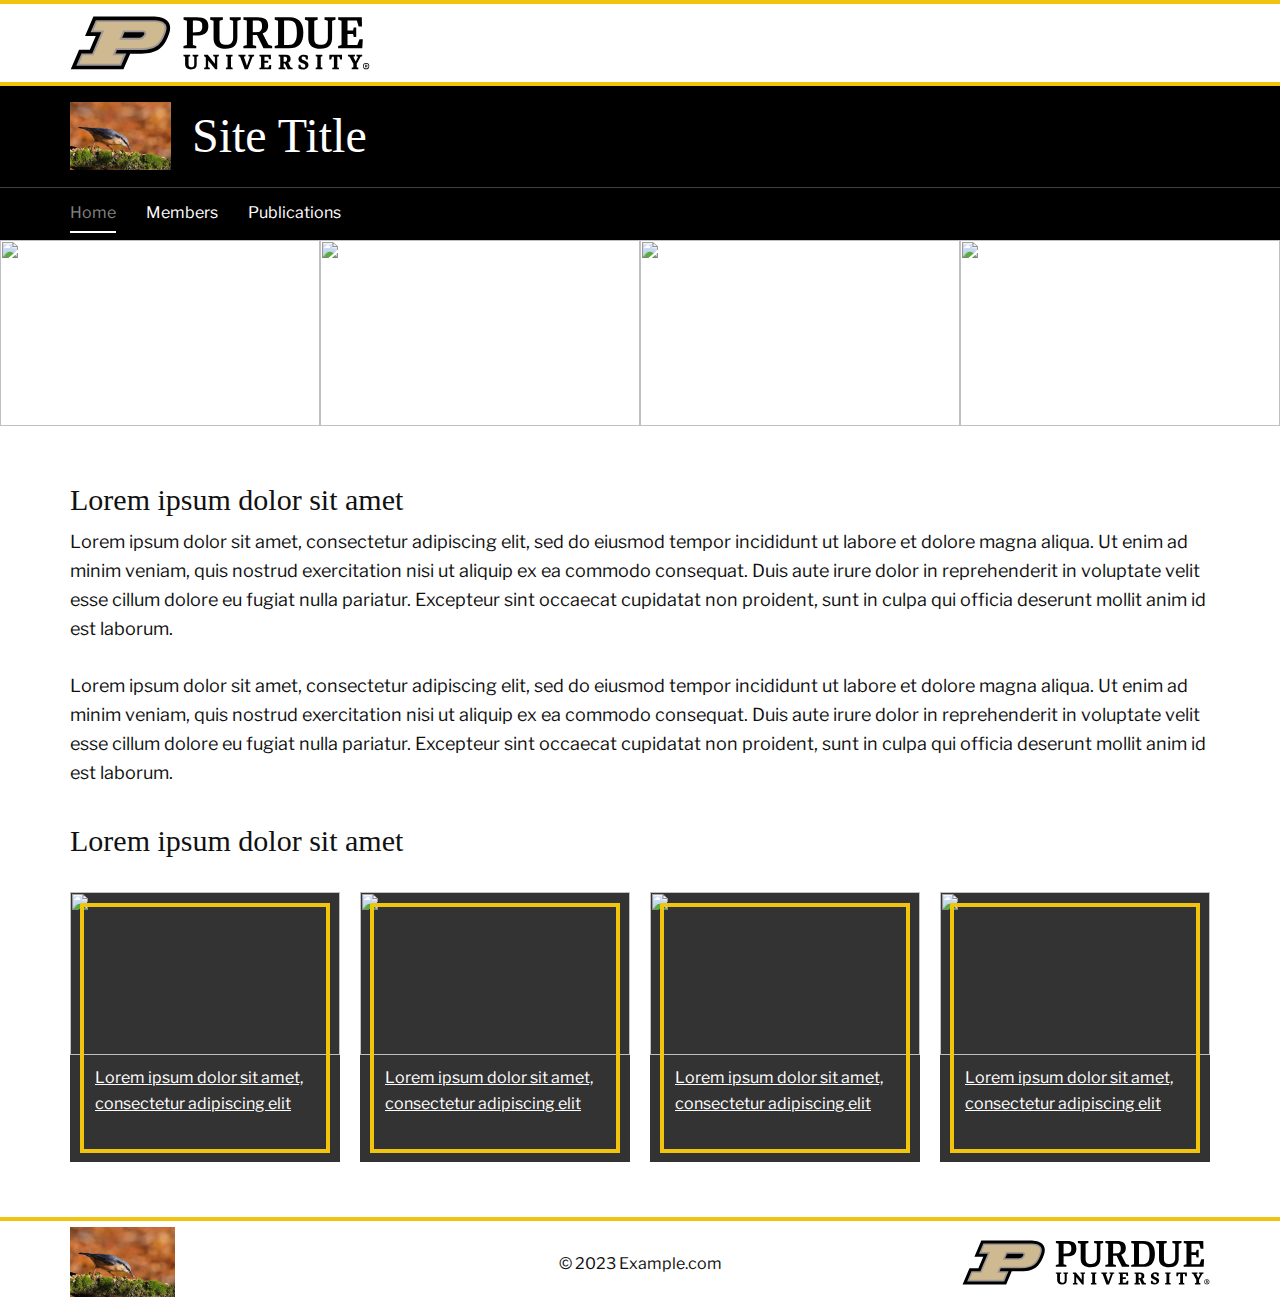
==== index.html @ 528bfc53 "Update" ====
<!DOCTYPE html>
<html style="font-size: 16px;" lang="en"><head>
    <meta name="viewport" content="width=device-width, initial-scale=1.0">
    <meta charset="utf-8">
    <meta name="keywords" content="This is an Example Website Heading">
    <meta name="description" content="">
    <title>Home</title>
    <link rel="stylesheet" href="nicepage.css" media="screen">
<link rel="stylesheet" href="Home.css" media="screen">
    <script class="u-script" type="text/javascript" src="jquery.js" defer=""></script>
    <script class="u-script" type="text/javascript" src="nicepage.js" defer=""></script>
    <meta name="generator" content="Nicepage 5.6.10, nicepage.com">
    
    <link id="u-theme-google-font" rel="stylesheet" href="https://fonts.googleapis.com/css?family=Roboto:100,100i,300,300i,400,400i,500,500i,700,700i,900,900i|Open+Sans:300,300i,400,400i,500,500i,600,600i,700,700i,800,800i">
    
    
    
    <script type="application/ld+json">{
		"@context": "http://schema.org",
		"@type": "Organization",
		"name": "Site1",
		"logo": "images/PU-H-light.svg"
}</script>
    <meta name="theme-color" content="#478ac9">
    <meta property="og:title" content="Home">
    <meta property="og:description" content="">
    <meta property="og:type" content="website">
  <link rel="preconnect" href="https://fonts.googleapis.com">
<link rel="preconnect" href="https://fonts.gstatic.com" crossorigin="">
<link href="https://fonts.googleapis.com/css2?family=Libre+Franklin&amp;display=swap" rel="stylesheet"><meta data-intl-tel-input-cdn-path="intlTelInput/"></head>
  <body data-home-page="Home.html" data-home-page-title="Home" class="u-body u-xl-mode" data-lang="en"><header class=" u-border-no-bottom u-border-no-left u-border-no-right u-border-no-top u-clearfix u-header u-section-row-container" id="sec-eb6b" style=""><div class="u-section-rows">
        <div class="u-border-4 u-border-no-left u-border-no-right u-border-palette-3-base u-clearfix u-section-row u-white" data-animation-name="" data-animation-duration="0" data-animation-delay="0" data-animation-direction="" id="sec-3c46">
          <div class="u-clearfix u-sheet u-valign-middle u-sheet-1">
            <a href="https://nicepage.com/k/loans-website-templates" class="u-image u-logo u-image-1" data-image-width="300" data-image-height="54">
              <img src="images/PU-H-light.svg" class="u-logo-image u-logo-image-1">
            </a>
          </div>
          
          
          
          
          
        </div>
        <div class="u-black u-section-row u-section-row-2" id="sec-4ad6">
          <div class="u-clearfix u-sheet u-sheet-2">
            <a href="index.html" class="u-image u-logo u-image-2" data-image-width="1280" data-image-height="854" title="Home">
              <img src="images/479dc16452581d4a0d431041e88dc16169af17647cdf027901b9ed401eec7d08789500a4687298b7d4972075049ca8ba80bfc06013b332c9079c28_1280.jpg" class="u-logo-image u-logo-image-2">
            </a>
            <h1 class="u-custom-font u-font-georgia u-text u-text-default u-text-1">Site Title</h1>
          </div>
          
          
          
          
          
        </div>
        <div class="u-black u-border-1 u-border-grey-75 u-border-no-bottom u-border-no-left u-border-no-right u-section-row u-section-row-3" id="sec-169a">
          <div class="u-clearfix u-sheet u-valign-middle u-sheet-3">
            <nav class="u-menu u-menu-one-level u-offcanvas u-menu-1">
              <div class="menu-collapse" style="font-size: 1rem; letter-spacing: 0px; font-weight: 400;">
                <a class="u-button-style u-custom-active-border-color u-custom-active-color u-custom-border u-custom-border-color u-custom-borders u-custom-hover-border-color u-custom-hover-color u-custom-left-right-menu-spacing u-custom-padding-bottom u-custom-text-active-color u-custom-text-color u-custom-text-hover-color u-custom-top-bottom-menu-spacing u-nav-link u-text-active-palette-1-base u-text-hover-palette-2-base" href="#">
                  <svg class="u-svg-link" viewBox="0 0 24 24"><use xmlns:xlink="http://www.w3.org/1999/xlink" xlink:href="#menu-hamburger"></use></svg>
                  <svg class="u-svg-content" version="1.1" id="menu-hamburger" viewBox="0 0 16 16" x="0px" y="0px" xmlns:xlink="http://www.w3.org/1999/xlink" xmlns="http://www.w3.org/2000/svg"><g><rect y="1" width="16" height="2"></rect><rect y="7" width="16" height="2"></rect><rect y="13" width="16" height="2"></rect>
</g></svg>
                </a>
              </div>
              <div class="u-custom-menu u-nav-container">
                <ul class="u-nav u-spacing-30 u-unstyled u-nav-1"><li class="u-nav-item"><a class="u-border-2 u-border-active-white u-border-hover-white u-border-no-left u-border-no-right u-border-no-top u-button-style u-nav-link u-text-active-grey-50 u-text-hover-grey-50 u-text-white" href="index.html" style="padding: 10px 0px;">Home</a>
</li><li class="u-nav-item"><a class="u-border-2 u-border-active-white u-border-hover-white u-border-no-left u-border-no-right u-border-no-top u-button-style u-nav-link u-text-active-grey-50 u-text-hover-grey-50 u-text-white" href="Members.html" style="padding: 10px 0px;">Members</a>
</li><li class="u-nav-item"><a class="u-border-2 u-border-active-white u-border-hover-white u-border-no-left u-border-no-right u-border-no-top u-button-style u-nav-link u-text-active-grey-50 u-text-hover-grey-50 u-text-white" href="Publications.html" style="padding: 10px 0px;">Publications</a>
</li></ul>
              </div>
              <div class="u-custom-menu u-nav-container-collapse">
                <div class="u-black u-container-style u-inner-container-layout u-opacity u-opacity-95 u-sidenav">
                  <div class="u-inner-container-layout u-sidenav-overflow">
                    <div class="u-menu-close"></div>
                    <ul class="u-align-center u-nav u-popupmenu-items u-unstyled u-nav-2"><li class="u-nav-item"><a class="u-button-style u-nav-link" href="index.html">Home</a>
</li><li class="u-nav-item"><a class="u-button-style u-nav-link" href="Members.html">Members</a>
</li><li class="u-nav-item"><a class="u-button-style u-nav-link" href="Publications.html">Publications</a>
</li></ul>
                  </div>
                </div>
                <div class="u-black u-menu-overlay u-opacity u-opacity-70"></div>
              </div>
            </nav>
          </div>
          
          
          
          
          
        </div>
      </div></header>
    <section class="u-align-center u-clearfix u-section-1" id="sec-af7d">
      <div class="u-expanded-width u-gallery u-layout-grid u-show-text-on-hover u-gallery-1">
        <div class="u-gallery-inner u-gallery-inner-1">
          <div class="u-effect-fade u-gallery-item">
            <div class="u-back-slide" data-image-width="1280" data-image-height="853">
              <img class="u-back-image u-expanded" src="https://pixabay.com/get/g6930a780e0dfb46209451ac8246dd8c960e62f2b40645e8376b8b72d1131f4065442aaa1e832313bb602b2c0cd6d0d5ab40e7ce6a849fbbce3d733708258d1a3_1280.jpg">
            </div>
            <div class="u-over-slide u-shading u-over-slide-1">
              <h3 class="u-gallery-heading"></h3>
              <p class="u-gallery-text"></p>
            </div>
          </div>
          <div class="u-effect-fade u-gallery-item">
            <div class="u-back-slide" data-image-width="1280" data-image-height="853">
              <img class="u-back-image u-expanded" src="https://pixabay.com/get/g4686853865cf8bb905123b4b32ce20714c348b92cbc048119fe8eb288a809435771b877b5851073b29b66ee1ad4262e8dd6f68de3fdbd71ac6449dd88e58bc84_1280.jpg">
            </div>
            <div class="u-over-slide u-shading u-over-slide-2">
              <h3 class="u-gallery-heading"></h3>
              <p class="u-gallery-text"></p>
            </div>
          </div>
          <div class="u-effect-fade u-gallery-item">
            <div class="u-back-slide" data-image-width="1280" data-image-height="853">
              <img class="u-back-image u-expanded" src="https://pixabay.com/get/gbe7458f9c54dc36ed4347209df9c600137a1b8d85cb2b829082bd9cd4642c7c707bc08bb364a2e9b713bcf348eda8d5c29eec23f4846a1e8c9db288f5273f247_1280.jpg">
            </div>
            <div class="u-over-slide u-shading u-over-slide-3">
              <h3 class="u-gallery-heading"></h3>
              <p class="u-gallery-text"></p>
            </div>
          </div>
          <div class="u-effect-fade u-gallery-item" data-image-width="1280" data-image-height="853">
            <div class="u-back-slide">
              <img class="u-back-image u-expanded" src="https://pixabay.com/get/gbffd4af465324a0ad58f565b9cb8e1d65d6dec964a9f0bb3cbc9189b133e8003f83b657eb22f092108024a7ab6c31409e4e93d28e5c6b95c3aedfff0e6784a30_1280.jpg">
            </div>
            <div class="u-over-slide u-shading u-over-slide-4">
              <h3 class="u-gallery-heading"></h3>
              <p class="u-gallery-text"></p>
            </div>
          </div>
        </div>
      </div>
    </section>
    <section class="u-clearfix u-white u-section-2" id="sec-b62a">
      <div class="u-clearfix u-sheet u-valign-middle u-sheet-1">
        <h3 class="u-custom-font u-font-georgia u-text u-text-1"> Lorem ipsum dolor sit amet</h3>
        <p class="u-text u-text-default u-text-2">Lorem ipsum dolor sit amet, consectetur adipiscing elit, sed do eiusmod 
tempor incididunt ut labore et dolore magna aliqua. Ut enim ad minim 
veniam, quis nostrud exercitation  nisi ut aliquip ex ea 
commodo consequat. Duis aute irure dolor in reprehenderit in voluptate 
velit esse cillum dolore eu fugiat nulla pariatur. Excepteur sint 
occaecat cupidatat non proident, sunt in culpa qui officia deserunt 
mollit anim id est laborum.<br>
          <br>Lorem ipsum dolor sit amet, consectetur adipiscing elit, sed do eiusmod 
tempor incididunt ut labore et dolore magna aliqua. Ut enim ad minim 
veniam, quis nostrud exercitation  nisi ut aliquip ex ea 
commodo consequat. Duis aute irure dolor in reprehenderit in voluptate 
velit esse cillum dolore eu fugiat nulla pariatur. Excepteur sint 
occaecat cupidatat non proident, sunt in culpa qui officia deserunt 
mollit anim id est laborum.<br>
        </p>
        <h3 class="u-custom-font u-font-georgia u-text u-text-3"> Lorem ipsum dolor sit amet</h3>
        <div class="u-container-style u-grey-80 u-group u-hover-feature u-shape-rectangle u-group-1" data-href="#">
          <div class="u-container-layout u-container-layout-1">
            <img class="u-expanded-width u-image u-image-default u-image-1" src="https://pixabay.com/get/gbffd4af465324a0ad58f565b9cb8e1d65d6dec964a9f0bb3cbc9189b133e8003f83b657eb22f092108024a7ab6c31409e4e93d28e5c6b95c3aedfff0e6784a30_1280.jpg" alt="" data-image-width="1280" data-image-height="853">
            <p class="u-text u-text-4"> Lorem ipsum dolor sit amet, consectetur adipiscing elit</p>
            <div class="box-scale u-border-4 u-border-palette-3-base u-hover-feature u-preserve-proportions u-shape u-shape-rectangle u-shape-1"></div>
          </div>
        </div>
        <div class="u-container-style u-grey-80 u-group u-hover-feature u-shape-rectangle u-group-2" data-href="#">
          <div class="u-container-layout u-container-layout-2">
            <img class="u-expanded-width u-image u-image-default u-image-2" src="https://pixabay.com/get/gbffd4af465324a0ad58f565b9cb8e1d65d6dec964a9f0bb3cbc9189b133e8003f83b657eb22f092108024a7ab6c31409e4e93d28e5c6b95c3aedfff0e6784a30_1280.jpg" alt="" data-image-width="1280" data-image-height="853">
            <p class="u-text u-text-5"> Lorem ipsum dolor sit amet, consectetur adipiscing elit</p>
            <div class="box-scale u-border-4 u-border-palette-3-base u-hover-feature u-preserve-proportions u-shape u-shape-rectangle u-shape-2"></div>
          </div>
        </div>
        <div class="u-container-style u-grey-80 u-group u-hover-feature u-shape-rectangle u-group-3" data-href="#">
          <div class="u-container-layout u-container-layout-3">
            <img class="u-expanded-width u-image u-image-default u-image-3" src="https://pixabay.com/get/gbffd4af465324a0ad58f565b9cb8e1d65d6dec964a9f0bb3cbc9189b133e8003f83b657eb22f092108024a7ab6c31409e4e93d28e5c6b95c3aedfff0e6784a30_1280.jpg" alt="" data-image-width="1280" data-image-height="853">
            <p class="u-text u-text-6"> Lorem ipsum dolor sit amet, consectetur adipiscing elit</p>
            <div class="box-scale u-border-4 u-border-palette-3-base u-hover-feature u-preserve-proportions u-shape u-shape-rectangle u-shape-3"></div>
          </div>
        </div>
        <div class="u-container-style u-grey-80 u-group u-hover-feature u-shape-rectangle u-group-4" data-href="#">
          <div class="u-container-layout u-container-layout-4">
            <img class="u-expanded-width u-image u-image-default u-image-4" src="https://pixabay.com/get/gbffd4af465324a0ad58f565b9cb8e1d65d6dec964a9f0bb3cbc9189b133e8003f83b657eb22f092108024a7ab6c31409e4e93d28e5c6b95c3aedfff0e6784a30_1280.jpg" alt="" data-image-width="1280" data-image-height="853">
            <p class="u-text u-text-7"> Lorem ipsum dolor sit amet, consectetur adipiscing elit</p>
            <div class="box-scale u-border-4 u-border-palette-3-base u-hover-feature u-preserve-proportions u-shape u-shape-rectangle u-shape-4"></div>
          </div>
        </div>
      </div>
      
      
      
      
      
      
      
      
    </section>
    
    
    <footer class="u-border-4 u-border-no-bottom u-border-no-left u-border-no-right u-border-palette-3-base u-clearfix u-footer u-white" id="sec-b84a"><div class="u-clearfix u-sheet u-sheet-1">
        <a href="index.html" class="u-image u-logo u-image-1" data-image-width="1280" data-image-height="854" title="Home">
          <img src="images/479dc16452581d4a0d431041e88dc16169af17647cdf027901b9ed401eec7d08789500a4687298b7d4972075049ca8ba80bfc06013b332c9079c28_1280.jpg" class="u-logo-image u-logo-image-1">
        </a>
        <p class="u-align-center u-text u-text-default u-text-1"> © 2023 Example.com</p>
        <a href="index.html" class="u-image u-logo u-image-2" data-image-width="248" data-image-height="45" title="Home">
          <img src="images/PU-H-light.svg" class="u-logo-image u-logo-image-2">
        </a>
      </div></footer>
    <section class="u-backlink u-clearfix u-grey-80">
      <a class="u-link" href="https://nicepage.com/website-templates" target="_blank">
        <span>Free Website Templates</span>
      </a>
      <p class="u-text">
        <span>created with</span>
      </p>
      <a class="u-link" href="https://nicepage.cloud" target="_blank">
        <span>Best Website Builder</span>
      </a>. 
    </section>
  
</body></html>
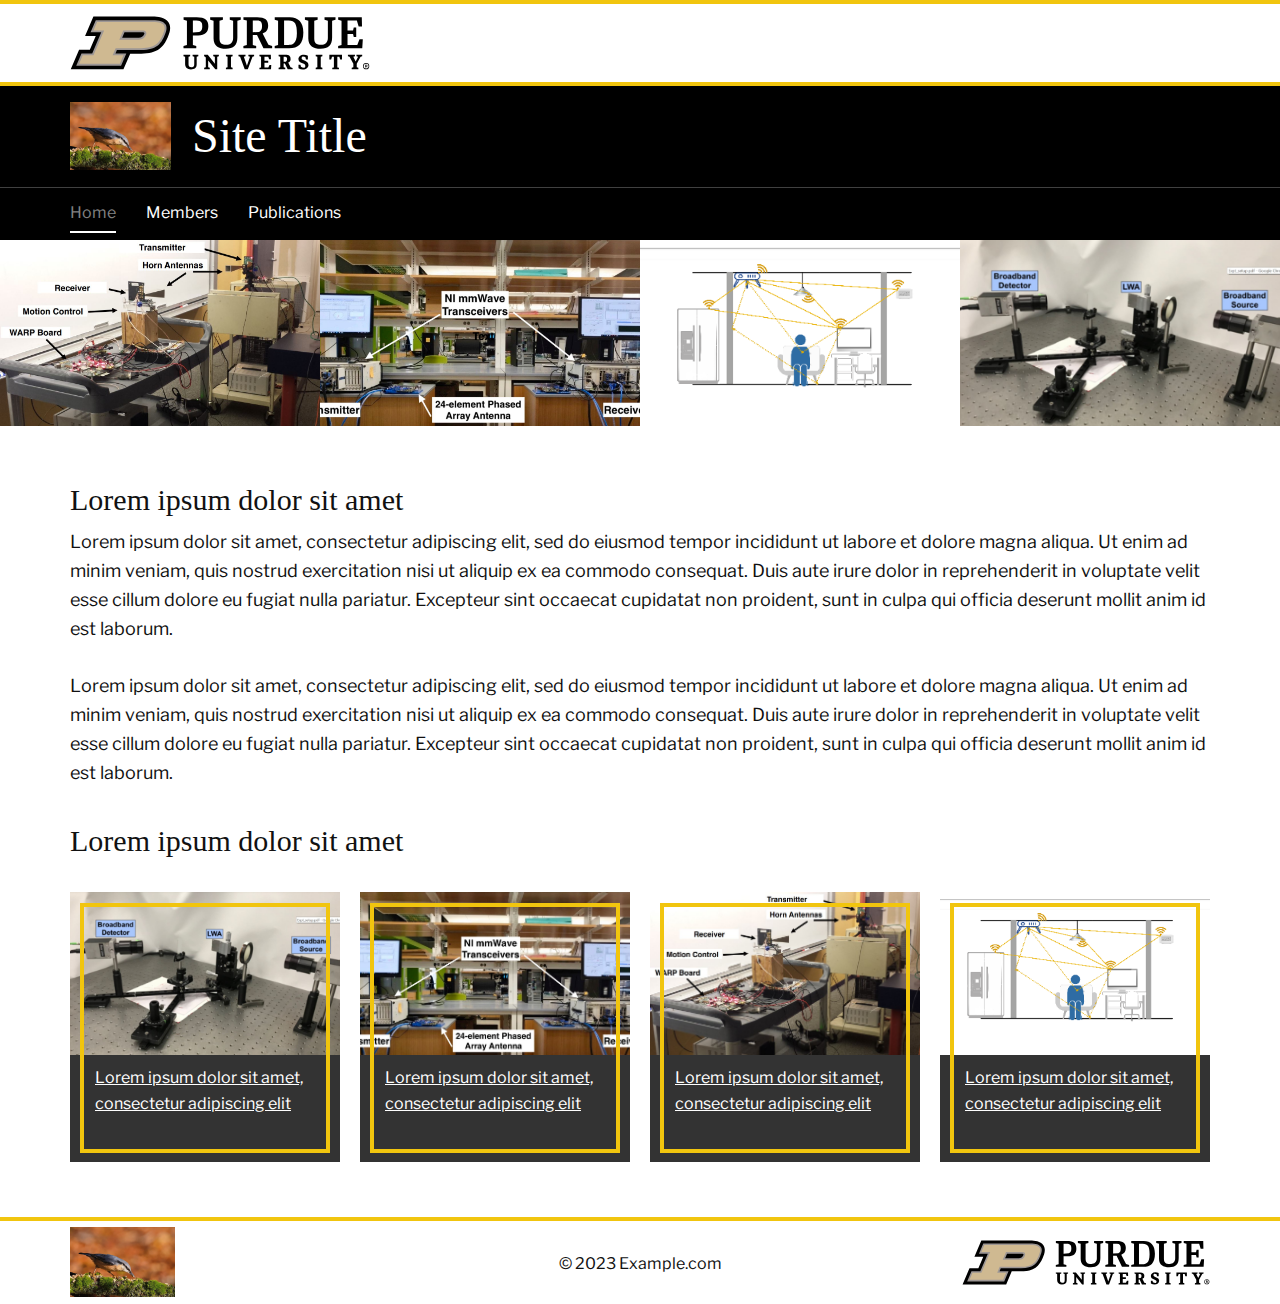
==== commit 8387bfbc: "update" ====
--- a/index.html
+++ b/index.html
@@ -31,7 +31,7 @@
   <body data-home-page="Home.html" data-home-page-title="Home" class="u-body u-xl-mode" data-lang="en"><header class=" u-border-no-bottom u-border-no-left u-border-no-right u-border-no-top u-clearfix u-header u-section-row-container" id="sec-eb6b" style=""><div class="u-section-rows">
         <div class="u-border-4 u-border-no-left u-border-no-right u-border-palette-3-base u-clearfix u-section-row u-white" data-animation-name="" data-animation-duration="0" data-animation-delay="0" data-animation-direction="" id="sec-3c46">
           <div class="u-clearfix u-sheet u-valign-middle u-sheet-1">
-            <a href="https://nicepage.com/k/loans-website-templates" class="u-image u-logo u-image-1" data-image-width="300" data-image-height="54">
+            <a href="index.html" class="u-image u-logo u-image-1" data-image-width="300" data-image-height="54" title="Home">
               <img src="images/PU-H-light.svg" class="u-logo-image u-logo-image-1">
             </a>
           </div>
@@ -95,8 +95,8 @@
       <div class="u-expanded-width u-gallery u-layout-grid u-show-text-on-hover u-gallery-1">
         <div class="u-gallery-inner u-gallery-inner-1">
           <div class="u-effect-fade u-gallery-item">
-            <div class="u-back-slide" data-image-width="1280" data-image-height="853">
-              <img class="u-back-image u-expanded" src="https://pixabay.com/get/g6930a780e0dfb46209451ac8246dd8c960e62f2b40645e8376b8b72d1131f4065442aaa1e832313bb602b2c0cd6d0d5ab40e7ce6a849fbbce3d733708258d1a3_1280.jpg">
+            <div class="u-back-slide" data-image-width="1119" data-image-height="662">
+              <img class="u-back-image u-expanded" src="images/1b.JPG">
             </div>
             <div class="u-over-slide u-shading u-over-slide-1">
               <h3 class="u-gallery-heading"></h3>
@@ -104,8 +104,8 @@
             </div>
           </div>
           <div class="u-effect-fade u-gallery-item">
-            <div class="u-back-slide" data-image-width="1280" data-image-height="853">
-              <img class="u-back-image u-expanded" src="https://pixabay.com/get/g4686853865cf8bb905123b4b32ce20714c348b92cbc048119fe8eb288a809435771b877b5851073b29b66ee1ad4262e8dd6f68de3fdbd71ac6449dd88e58bc84_1280.jpg">
+            <div class="u-back-slide" data-image-width="1448" data-image-height="686">
+              <img class="u-back-image u-expanded" src="images/1a.JPG">
             </div>
             <div class="u-over-slide u-shading u-over-slide-2">
               <h3 class="u-gallery-heading"></h3>
@@ -113,8 +113,8 @@
             </div>
           </div>
           <div class="u-effect-fade u-gallery-item">
-            <div class="u-back-slide" data-image-width="1280" data-image-height="853">
-              <img class="u-back-image u-expanded" src="https://pixabay.com/get/gbe7458f9c54dc36ed4347209df9c600137a1b8d85cb2b829082bd9cd4642c7c707bc08bb364a2e9b713bcf348eda8d5c29eec23f4846a1e8c9db288f5273f247_1280.jpg">
+            <div class="u-back-slide" data-image-width="458" data-image-height="239">
+              <img class="u-back-image u-expanded" src="images/WifiSensingLocalization.png">
             </div>
             <div class="u-over-slide u-shading u-over-slide-3">
               <h3 class="u-gallery-heading"></h3>
@@ -122,8 +122,8 @@
             </div>
           </div>
           <div class="u-effect-fade u-gallery-item" data-image-width="1280" data-image-height="853">
-            <div class="u-back-slide">
-              <img class="u-back-image u-expanded" src="https://pixabay.com/get/gbffd4af465324a0ad58f565b9cb8e1d65d6dec964a9f0bb3cbc9189b133e8003f83b657eb22f092108024a7ab6c31409e4e93d28e5c6b95c3aedfff0e6784a30_1280.jpg">
+            <div class="u-back-slide" data-image-width="1425" data-image-height="852">
+              <img class="u-back-image u-expanded" src="images/1c.JPG">
             </div>
             <div class="u-over-slide u-shading u-over-slide-4">
               <h3 class="u-gallery-heading"></h3>
@@ -134,7 +134,7 @@
       </div>
     </section>
     <section class="u-clearfix u-white u-section-2" id="sec-b62a">
-      <div class="u-clearfix u-sheet u-valign-middle u-sheet-1">
+      <div class="u-clearfix u-sheet u-sheet-1">
         <h3 class="u-custom-font u-font-georgia u-text u-text-1"> Lorem ipsum dolor sit amet</h3>
         <p class="u-text u-text-default u-text-2">Lorem ipsum dolor sit amet, consectetur adipiscing elit, sed do eiusmod 
 tempor incididunt ut labore et dolore magna aliqua. Ut enim ad minim 
@@ -154,28 +154,28 @@
         <h3 class="u-custom-font u-font-georgia u-text u-text-3"> Lorem ipsum dolor sit amet</h3>
         <div class="u-container-style u-grey-80 u-group u-hover-feature u-shape-rectangle u-group-1" data-href="#">
           <div class="u-container-layout u-container-layout-1">
-            <img class="u-expanded-width u-image u-image-default u-image-1" src="https://pixabay.com/get/gbffd4af465324a0ad58f565b9cb8e1d65d6dec964a9f0bb3cbc9189b133e8003f83b657eb22f092108024a7ab6c31409e4e93d28e5c6b95c3aedfff0e6784a30_1280.jpg" alt="" data-image-width="1280" data-image-height="853">
+            <img class="u-expanded-width u-image u-image-default u-image-1" src="images/1c.JPG" alt="" data-image-width="1425" data-image-height="852">
             <p class="u-text u-text-4"> Lorem ipsum dolor sit amet, consectetur adipiscing elit</p>
             <div class="box-scale u-border-4 u-border-palette-3-base u-hover-feature u-preserve-proportions u-shape u-shape-rectangle u-shape-1"></div>
           </div>
         </div>
         <div class="u-container-style u-grey-80 u-group u-hover-feature u-shape-rectangle u-group-2" data-href="#">
           <div class="u-container-layout u-container-layout-2">
-            <img class="u-expanded-width u-image u-image-default u-image-2" src="https://pixabay.com/get/gbffd4af465324a0ad58f565b9cb8e1d65d6dec964a9f0bb3cbc9189b133e8003f83b657eb22f092108024a7ab6c31409e4e93d28e5c6b95c3aedfff0e6784a30_1280.jpg" alt="" data-image-width="1280" data-image-height="853">
+            <img class="u-expanded-width u-image u-image-default u-image-2" src="images/1a.JPG" alt="" data-image-width="1448" data-image-height="686">
             <p class="u-text u-text-5"> Lorem ipsum dolor sit amet, consectetur adipiscing elit</p>
             <div class="box-scale u-border-4 u-border-palette-3-base u-hover-feature u-preserve-proportions u-shape u-shape-rectangle u-shape-2"></div>
           </div>
         </div>
         <div class="u-container-style u-grey-80 u-group u-hover-feature u-shape-rectangle u-group-3" data-href="#">
           <div class="u-container-layout u-container-layout-3">
-            <img class="u-expanded-width u-image u-image-default u-image-3" src="https://pixabay.com/get/gbffd4af465324a0ad58f565b9cb8e1d65d6dec964a9f0bb3cbc9189b133e8003f83b657eb22f092108024a7ab6c31409e4e93d28e5c6b95c3aedfff0e6784a30_1280.jpg" alt="" data-image-width="1280" data-image-height="853">
+            <img class="u-expanded-width u-image u-image-default u-image-3" src="images/1b.JPG" alt="" data-image-width="1119" data-image-height="662">
             <p class="u-text u-text-6"> Lorem ipsum dolor sit amet, consectetur adipiscing elit</p>
             <div class="box-scale u-border-4 u-border-palette-3-base u-hover-feature u-preserve-proportions u-shape u-shape-rectangle u-shape-3"></div>
           </div>
         </div>
         <div class="u-container-style u-grey-80 u-group u-hover-feature u-shape-rectangle u-group-4" data-href="#">
           <div class="u-container-layout u-container-layout-4">
-            <img class="u-expanded-width u-image u-image-default u-image-4" src="https://pixabay.com/get/gbffd4af465324a0ad58f565b9cb8e1d65d6dec964a9f0bb3cbc9189b133e8003f83b657eb22f092108024a7ab6c31409e4e93d28e5c6b95c3aedfff0e6784a30_1280.jpg" alt="" data-image-width="1280" data-image-height="853">
+            <img class="u-expanded-width u-image u-image-default u-image-4" src="images/WifiSensingLocalization.png" alt="" data-image-width="458" data-image-height="239">
             <p class="u-text u-text-7"> Lorem ipsum dolor sit amet, consectetur adipiscing elit</p>
             <div class="box-scale u-border-4 u-border-palette-3-base u-hover-feature u-preserve-proportions u-shape u-shape-rectangle u-shape-4"></div>
           </div>
--- a/nicepage.css
+++ b/nicepage.css
@@ -24999,14 +24999,14 @@
 .u-container-layout.u-container-layout.u-color-1-dark-3:before,
 .u-table-alt-color-1-dark-3 tr:nth-child(even) {
   color: #ffffff;
-  background-color: #332929;
+  background-color: #292e33;
 }
 .u-input.u-color-1-dark-3,
 .u-field-input.u-color-1-dark-3,
 .u-button-style.u-color-1-dark-3,
 .u-button-style.u-color-1-dark-3[class*="u-border-"] {
   color: #ffffff !important;
-  background-color: #332929 !important;
+  background-color: #292e33 !important;
 }
 .u-button-style.u-color-1-dark-3:hover,
 .u-button-style.u-color-1-dark-3[class*="u-border-"]:hover,
@@ -25019,7 +25019,7 @@
 li.active > .u-button-style.u-button-style.u-color-1-dark-3,
 li.active > .u-button-style.u-button-style.u-color-1-dark-3[class*="u-border-"] {
   color: #ffffff !important;
-  background-color: #2e2525 !important;
+  background-color: #25292e !important;
 }
 .u-hover-color-1-dark-3:hover,
 .u-hover-color-1-dark-3[class*="u-border-"]:hover,
@@ -25043,10 +25043,10 @@
 li.active > a.u-button-style.u-button-style.u-active-color-1-dark-3[class*="u-border-"],
 input.u-field-input.u-field-input.u-active-color-1-dark-3:checked {
   color: #ffffff !important;
-  background-color: #332929 !important;
+  background-color: #292e33 !important;
 }
 a.u-link.u-hover-color-1-dark-3:hover {
-  color: #332929 !important;
+  color: #292e33 !important;
 }
 .u-color-1-dark-2,
 .u-body.u-color-1-dark-2,
@@ -25057,14 +25057,14 @@
 .u-container-layout.u-container-layout.u-color-1-dark-2:before,
 .u-table-alt-color-1-dark-2 tr:nth-child(even) {
   color: #ffffff;
-  background-color: #6b4748;
+  background-color: #425465;
 }
 .u-input.u-color-1-dark-2,
 .u-field-input.u-color-1-dark-2,
 .u-button-style.u-color-1-dark-2,
 .u-button-style.u-color-1-dark-2[class*="u-border-"] {
   color: #ffffff !important;
-  background-color: #6b4748 !important;
+  background-color: #425465 !important;
 }
 .u-button-style.u-color-1-dark-2:hover,
 .u-button-style.u-color-1-dark-2[class*="u-border-"]:hover,
@@ -25077,7 +25077,7 @@
 li.active > .u-button-style.u-button-style.u-color-1-dark-2,
 li.active > .u-button-style.u-button-style.u-color-1-dark-2[class*="u-border-"] {
   color: #ffffff !important;
-  background-color: #604041 !important;
+  background-color: #3b4c5b !important;
 }
 .u-hover-color-1-dark-2:hover,
 .u-hover-color-1-dark-2[class*="u-border-"]:hover,
@@ -25101,10 +25101,10 @@
 li.active > a.u-button-style.u-button-style.u-active-color-1-dark-2[class*="u-border-"],
 input.u-field-input.u-field-input.u-active-color-1-dark-2:checked {
   color: #ffffff !important;
-  background-color: #6b4748 !important;
+  background-color: #425465 !important;
 }
 a.u-link.u-hover-color-1-dark-2:hover {
-  color: #6b4748 !important;
+  color: #425465 !important;
 }
 .u-color-1-dark-1,
 .u-body.u-color-1-dark-1,
@@ -25115,14 +25115,14 @@
 .u-container-layout.u-container-layout.u-color-1-dark-1:before,
 .u-table-alt-color-1-dark-1 tr:nth-child(even) {
   color: #ffffff;
-  background-color: #a35559;
+  background-color: #4c7397;
 }
 .u-input.u-color-1-dark-1,
 .u-field-input.u-color-1-dark-1,
 .u-button-style.u-color-1-dark-1,
 .u-button-style.u-color-1-dark-1[class*="u-border-"] {
   color: #ffffff !important;
-  background-color: #a35559 !important;
+  background-color: #4c7397 !important;
 }
 .u-button-style.u-color-1-dark-1:hover,
 .u-button-style.u-color-1-dark-1[class*="u-border-"]:hover,
@@ -25135,7 +25135,7 @@
 li.active > .u-button-style.u-button-style.u-color-1-dark-1,
 li.active > .u-button-style.u-button-style.u-color-1-dark-1[class*="u-border-"] {
   color: #ffffff !important;
-  background-color: #934c50 !important;
+  background-color: #446888 !important;
 }
 .u-hover-color-1-dark-1:hover,
 .u-hover-color-1-dark-1[class*="u-border-"]:hover,
@@ -25159,10 +25159,10 @@
 li.active > a.u-button-style.u-button-style.u-active-color-1-dark-1[class*="u-border-"],
 input.u-field-input.u-field-input.u-active-color-1-dark-1:checked {
   color: #ffffff !important;
-  background-color: #a35559 !important;
+  background-color: #4c7397 !important;
 }
 a.u-link.u-hover-color-1-dark-1:hover {
-  color: #a35559 !important;
+  color: #4c7397 !important;
 }
 .u-color-1,
 .u-body.u-color-1,
@@ -25173,14 +25173,14 @@
 .u-container-layout.u-container-layout.u-color-1:before,
 .u-table-alt-color-1 tr:nth-child(even) {
   color: #ffffff;
-  background-color: #db545a;
+  background-color: #478ac9;
 }
 .u-input.u-color-1,
 .u-field-input.u-color-1,
 .u-button-style.u-color-1,
 .u-button-style.u-color-1[class*="u-border-"] {
   color: #ffffff !important;
-  background-color: #db545a !important;
+  background-color: #478ac9 !important;
 }
 .u-button-style.u-color-1:hover,
 .u-button-style.u-color-1[class*="u-border-"]:hover,
@@ -25193,7 +25193,7 @@
 li.active > .u-button-style.u-button-style.u-color-1,
 li.active > .u-button-style.u-button-style.u-color-1[class*="u-border-"] {
   color: #ffffff !important;
-  background-color: #d63b42 !important;
+  background-color: #387cbd !important;
 }
 .u-hover-color-1:hover,
 .u-hover-color-1[class*="u-border-"]:hover,
@@ -25217,10 +25217,10 @@
 li.active > a.u-button-style.u-button-style.u-active-color-1[class*="u-border-"],
 input.u-field-input.u-field-input.u-active-color-1:checked {
   color: #ffffff !important;
-  background-color: #db545a !important;
+  background-color: #478ac9 !important;
 }
 a.u-link.u-hover-color-1:hover {
-  color: #db545a !important;
+  color: #478ac9 !important;
 }
 .u-color-1-light-1,
 .u-body.u-color-1-light-1,
@@ -25231,14 +25231,14 @@
 .u-container-layout.u-container-layout.u-color-1-light-1:before,
 .u-table-alt-color-1-light-1 tr:nth-child(even) {
   color: #ffffff;
-  background-color: #e68387;
+  background-color: #77aad9;
 }
 .u-input.u-color-1-light-1,
 .u-field-input.u-color-1-light-1,
 .u-button-style.u-color-1-light-1,
 .u-button-style.u-color-1-light-1[class*="u-border-"] {
   color: #ffffff !important;
-  background-color: #e68387 !important;
+  background-color: #77aad9 !important;
 }
 .u-button-style.u-color-1-light-1:hover,
 .u-button-style.u-color-1-light-1[class*="u-border-"]:hover,
@@ -25251,7 +25251,7 @@
 li.active > .u-button-style.u-button-style.u-color-1-light-1,
 li.active > .u-button-style.u-button-style.u-color-1-light-1[class*="u-border-"] {
   color: #ffffff !important;
-  background-color: #e0656a !important;
+  background-color: #5d9ad2 !important;
 }
 .u-hover-color-1-light-1:hover,
 .u-hover-color-1-light-1[class*="u-border-"]:hover,
@@ -25275,10 +25275,10 @@
 li.active > a.u-button-style.u-button-style.u-active-color-1-light-1[class*="u-border-"],
 input.u-field-input.u-field-input.u-active-color-1-light-1:checked {
   color: #ffffff !important;
-  background-color: #e68387 !important;
+  background-color: #77aad9 !important;
 }
 a.u-link.u-hover-color-1-light-1:hover {
-  color: #e68387 !important;
+  color: #77aad9 !important;
 }
 .u-color-1-light-2,
 .u-body.u-color-1-light-2,
@@ -25289,14 +25289,14 @@
 .u-container-layout.u-container-layout.u-color-1-light-2:before,
 .u-table-alt-color-1-light-2 tr:nth-child(even) {
   color: #111111;
-  background-color: #f1b5b8;
+  background-color: #adcce9;
 }
 .u-input.u-color-1-light-2,
 .u-field-input.u-color-1-light-2,
 .u-button-style.u-color-1-light-2,
 .u-button-style.u-color-1-light-2[class*="u-border-"] {
   color: #111111 !important;
-  background-color: #f1b5b8 !important;
+  background-color: #adcce9 !important;
 }
 .u-button-style.u-color-1-light-2:hover,
 .u-button-style.u-color-1-light-2[class*="u-border-"]:hover,
@@ -25309,7 +25309,7 @@
 li.active > .u-button-style.u-button-style.u-color-1-light-2,
 li.active > .u-button-style.u-button-style.u-color-1-light-2[class*="u-border-"] {
   color: #111111 !important;
-  background-color: #ea9296 !important;
+  background-color: #8db8e0 !important;
 }
 .u-hover-color-1-light-2:hover,
 .u-hover-color-1-light-2[class*="u-border-"]:hover,
@@ -25333,10 +25333,10 @@
 li.active > a.u-button-style.u-button-style.u-active-color-1-light-2[class*="u-border-"],
 input.u-field-input.u-field-input.u-active-color-1-light-2:checked {
   color: #111111 !important;
-  background-color: #f1b5b8 !important;
+  background-color: #adcce9 !important;
 }
 a.u-link.u-hover-color-1-light-2:hover {
-  color: #f1b5b8 !important;
+  color: #adcce9 !important;
 }
 .u-color-1-light-3,
 .u-body.u-color-1-light-3,
@@ -25347,14 +25347,14 @@
 .u-container-layout.u-container-layout.u-color-1-light-3:before,
 .u-table-alt-color-1-light-3 tr:nth-child(even) {
   color: #111111;
-  background-color: #fbeced;
+  background-color: #e9f2fa;
 }
 .u-input.u-color-1-light-3,
 .u-field-input.u-color-1-light-3,
 .u-button-style.u-color-1-light-3,
 .u-button-style.u-color-1-light-3[class*="u-border-"] {
   color: #111111 !important;
-  background-color: #fbeced !important;
+  background-color: #e9f2fa !important;
 }
 .u-button-style.u-color-1-light-3:hover,
 .u-button-style.u-color-1-light-3[class*="u-border-"]:hover,
@@ -25367,7 +25367,7 @@
 li.active > .u-button-style.u-button-style.u-color-1-light-3,
 li.active > .u-button-style.u-button-style.u-color-1-light-3[class*="u-border-"] {
   color: #111111 !important;
-  background-color: #f3c4c7 !important;
+  background-color: #c2dbf1 !important;
 }
 .u-hover-color-1-light-3:hover,
 .u-hover-color-1-light-3[class*="u-border-"]:hover,
@@ -25391,10 +25391,10 @@
 li.active > a.u-button-style.u-button-style.u-active-color-1-light-3[class*="u-border-"],
 input.u-field-input.u-field-input.u-active-color-1-light-3:checked {
   color: #111111 !important;
-  background-color: #fbeced !important;
+  background-color: #e9f2fa !important;
 }
 a.u-link.u-hover-color-1-light-3:hover {
-  color: #fbeced !important;
+  color: #e9f2fa !important;
 }
 .u-color-1-base,
 .u-body.u-color-1-base,
@@ -25405,14 +25405,14 @@
 .u-container-layout.u-container-layout.u-color-1-base:before,
 .u-table-alt-color-1-base tr:nth-child(even) {
   color: #ffffff;
-  background-color: #db545a;
+  background-color: #478ac9;
 }
 .u-input.u-color-1-base,
 .u-field-input.u-color-1-base,
 .u-button-style.u-color-1-base,
 .u-button-style.u-color-1-base[class*="u-border-"] {
   color: #ffffff !important;
-  background-color: #db545a !important;
+  background-color: #478ac9 !important;
 }
 .u-button-style.u-color-1-base:hover,
 .u-button-style.u-color-1-base[class*="u-border-"]:hover,
@@ -25425,7 +25425,7 @@
 li.active > .u-button-style.u-button-style.u-color-1-base,
 li.active > .u-button-style.u-button-style.u-color-1-base[class*="u-border-"] {
   color: #ffffff !important;
-  background-color: #d63b42 !important;
+  background-color: #387cbd !important;
 }
 .u-hover-color-1-base:hover,
 .u-hover-color-1-base[class*="u-border-"]:hover,
@@ -25449,10 +25449,10 @@
 li.active > a.u-button-style.u-button-style.u-active-color-1-base[class*="u-border-"],
 input.u-field-input.u-field-input.u-active-color-1-base:checked {
   color: #ffffff !important;
-  background-color: #db545a !important;
+  background-color: #478ac9 !important;
 }
 a.u-link.u-hover-color-1-base:hover {
-  color: #db545a !important;
+  color: #478ac9 !important;
 }
 .u-color-2-dark-3,
 .u-body.u-color-2-dark-3,
@@ -25463,14 +25463,14 @@
 .u-container-layout.u-container-layout.u-color-2-dark-3:before,
 .u-table-alt-color-2-dark-3 tr:nth-child(even) {
   color: #ffffff;
-  background-color: #333129;
+  background-color: #332929;
 }
 .u-input.u-color-2-dark-3,
 .u-field-input.u-color-2-dark-3,
 .u-button-style.u-color-2-dark-3,
 .u-button-style.u-color-2-dark-3[class*="u-border-"] {
   color: #ffffff !important;
-  background-color: #333129 !important;
+  background-color: #332929 !important;
 }
 .u-button-style.u-color-2-dark-3:hover,
 .u-button-style.u-color-2-dark-3[class*="u-border-"]:hover,
@@ -25483,7 +25483,7 @@
 li.active > .u-button-style.u-button-style.u-color-2-dark-3,
 li.active > .u-button-style.u-button-style.u-color-2-dark-3[class*="u-border-"] {
   color: #ffffff !important;
-  background-color: #2e2c25 !important;
+  background-color: #2e2525 !important;
 }
 .u-hover-color-2-dark-3:hover,
 .u-hover-color-2-dark-3[class*="u-border-"]:hover,
@@ -25507,10 +25507,10 @@
 li.active > a.u-button-style.u-button-style.u-active-color-2-dark-3[class*="u-border-"],
 input.u-field-input.u-field-input.u-active-color-2-dark-3:checked {
   color: #ffffff !important;
-  background-color: #333129 !important;
+  background-color: #332929 !important;
 }
 a.u-link.u-hover-color-2-dark-3:hover {
-  color: #333129 !important;
+  color: #332929 !important;
 }
 .u-color-2-dark-2,
 .u-body.u-color-2-dark-2,
@@ -25521,14 +25521,14 @@
 .u-container-layout.u-container-layout.u-color-2-dark-2:before,
 .u-table-alt-color-2-dark-2 tr:nth-child(even) {
   color: #ffffff;
-  background-color: #72683f;
+  background-color: #6b4748;
 }
 .u-input.u-color-2-dark-2,
 .u-field-input.u-color-2-dark-2,
 .u-button-style.u-color-2-dark-2,
 .u-button-style.u-color-2-dark-2[class*="u-border-"] {
   color: #ffffff !important;
-  background-color: #72683f !important;
+  background-color: #6b4748 !important;
 }
 .u-button-style.u-color-2-dark-2:hover,
 .u-button-style.u-color-2-dark-2[class*="u-border-"]:hover,
@@ -25541,7 +25541,7 @@
 li.active > .u-button-style.u-button-style.u-color-2-dark-2,
 li.active > .u-button-style.u-button-style.u-color-2-dark-2[class*="u-border-"] {
   color: #ffffff !important;
-  background-color: #675e39 !important;
+  background-color: #604041 !important;
 }
 .u-hover-color-2-dark-2:hover,
 .u-hover-color-2-dark-2[class*="u-border-"]:hover,
@@ -25565,10 +25565,10 @@
 li.active > a.u-button-style.u-button-style.u-active-color-2-dark-2[class*="u-border-"],
 input.u-field-input.u-field-input.u-active-color-2-dark-2:checked {
   color: #ffffff !important;
-  background-color: #72683f !important;
+  background-color: #6b4748 !important;
 }
 a.u-link.u-hover-color-2-dark-2:hover {
-  color: #72683f !important;
+  color: #6b4748 !important;
 }
 .u-color-2-dark-1,
 .u-body.u-color-2-dark-1,
@@ -25579,14 +25579,14 @@
 .u-container-layout.u-container-layout.u-color-2-dark-1:before,
 .u-table-alt-color-2-dark-1 tr:nth-child(even) {
   color: #ffffff;
-  background-color: #b29a36;
+  background-color: #a35559;
 }
 .u-input.u-color-2-dark-1,
 .u-field-input.u-color-2-dark-1,
 .u-button-style.u-color-2-dark-1,
 .u-button-style.u-color-2-dark-1[class*="u-border-"] {
   color: #ffffff !important;
-  background-color: #b29a36 !important;
+  background-color: #a35559 !important;
 }
 .u-button-style.u-color-2-dark-1:hover,
 .u-button-style.u-color-2-dark-1[class*="u-border-"]:hover,
@@ -25599,7 +25599,7 @@
 li.active > .u-button-style.u-button-style.u-color-2-dark-1,
 li.active > .u-button-style.u-button-style.u-color-2-dark-1[class*="u-border-"] {
   color: #ffffff !important;
-  background-color: #a08b31 !important;
+  background-color: #934c50 !important;
 }
 .u-hover-color-2-dark-1:hover,
 .u-hover-color-2-dark-1[class*="u-border-"]:hover,
@@ -25623,10 +25623,10 @@
 li.active > a.u-button-style.u-button-style.u-active-color-2-dark-1[class*="u-border-"],
 input.u-field-input.u-field-input.u-active-color-2-dark-1:checked {
   color: #ffffff !important;
-  background-color: #b29a36 !important;
+  background-color: #a35559 !important;
 }
 a.u-link.u-hover-color-2-dark-1:hover {
-  color: #b29a36 !important;
+  color: #a35559 !important;
 }
 .u-color-2,
 .u-body.u-color-2,
@@ -25636,15 +25636,15 @@
 .u-color-2.u-sidenav:before,
 .u-container-layout.u-container-layout.u-color-2:before,
 .u-table-alt-color-2 tr:nth-child(even) {
-  color: #111111;
-  background-color: #f1c50e;
+  color: #ffffff;
+  background-color: #db545a;
 }
 .u-input.u-color-2,
 .u-field-input.u-color-2,
 .u-button-style.u-color-2,
 .u-button-style.u-color-2[class*="u-border-"] {
-  color: #111111 !important;
-  background-color: #f1c50e !important;
+  color: #ffffff !important;
+  background-color: #db545a !important;
 }
 .u-button-style.u-color-2:hover,
 .u-button-style.u-color-2[class*="u-border-"]:hover,
@@ -25656,8 +25656,8 @@
 .u-button-style.u-button-style.u-color-2[class*="u-border-"].active,
 li.active > .u-button-style.u-button-style.u-color-2,
 li.active > .u-button-style.u-button-style.u-color-2[class*="u-border-"] {
-  color: #111111 !important;
-  background-color: #d9b10d !important;
+  color: #ffffff !important;
+  background-color: #d63b42 !important;
 }
 .u-hover-color-2:hover,
 .u-hover-color-2[class*="u-border-"]:hover,
@@ -25680,11 +25680,11 @@
 li.active > a.u-button-style.u-button-style.u-active-color-2,
 li.active > a.u-button-style.u-button-style.u-active-color-2[class*="u-border-"],
 input.u-field-input.u-field-input.u-active-color-2:checked {
-  color: #111111 !important;
-  background-color: #f1c50e !important;
+  color: #ffffff !important;
+  background-color: #db545a !important;
 }
 a.u-link.u-hover-color-2:hover {
-  color: #f1c50e !important;
+  color: #db545a !important;
 }
 .u-color-2-light-1,
 .u-body.u-color-2-light-1,
@@ -25694,15 +25694,15 @@
 .u-color-2-light-1.u-sidenav:before,
 .u-container-layout.u-container-layout.u-color-2-light-1:before,
 .u-table-alt-color-2-light-1 tr:nth-child(even) {
-  color: #111111;
-  background-color: #f5d654;
+  color: #ffffff;
+  background-color: #e68387;
 }
 .u-input.u-color-2-light-1,
 .u-field-input.u-color-2-light-1,
 .u-button-style.u-color-2-light-1,
 .u-button-style.u-color-2-light-1[class*="u-border-"] {
-  color: #111111 !important;
-  background-color: #f5d654 !important;
+  color: #ffffff !important;
+  background-color: #e68387 !important;
 }
 .u-button-style.u-color-2-light-1:hover,
 .u-button-style.u-color-2-light-1[class*="u-border-"]:hover,
@@ -25714,8 +25714,8 @@
 .u-button-style.u-button-style.u-color-2-light-1[class*="u-border-"].active,
 li.active > .u-button-style.u-button-style.u-color-2-light-1,
 li.active > .u-button-style.u-button-style.u-color-2-light-1[class*="u-border-"] {
-  color: #111111 !important;
-  background-color: #f3cf35 !important;
+  color: #ffffff !important;
+  background-color: #e0656a !important;
 }
 .u-hover-color-2-light-1:hover,
 .u-hover-color-2-light-1[class*="u-border-"]:hover,
@@ -25738,11 +25738,11 @@
 li.active > a.u-button-style.u-button-style.u-active-color-2-light-1,
 li.active > a.u-button-style.u-button-style.u-active-color-2-light-1[class*="u-border-"],
 input.u-field-input.u-field-input.u-active-color-2-light-1:checked {
-  color: #111111 !important;
-  background-color: #f5d654 !important;
+  color: #ffffff !important;
+  background-color: #e68387 !important;
 }
 a.u-link.u-hover-color-2-light-1:hover {
-  color: #f5d654 !important;
+  color: #e68387 !important;
 }
 .u-color-2-light-2,
 .u-body.u-color-2-light-2,
@@ -25753,14 +25753,14 @@
 .u-container-layout.u-container-layout.u-color-2-light-2:before,
 .u-table-alt-color-2-light-2 tr:nth-child(even) {
   color: #111111;
-  background-color: #f9e79b;
+  background-color: #f1b5b8;
 }
 .u-input.u-color-2-light-2,
 .u-field-input.u-color-2-light-2,
 .u-button-style.u-color-2-light-2,
 .u-button-style.u-color-2-light-2[class*="u-border-"] {
   color: #111111 !important;
-  background-color: #f9e79b !important;
+  background-color: #f1b5b8 !important;
 }
 .u-button-style.u-color-2-light-2:hover,
 .u-button-style.u-color-2-light-2[class*="u-border-"]:hover,
@@ -25773,7 +25773,7 @@
 li.active > .u-button-style.u-button-style.u-color-2-light-2,
 li.active > .u-button-style.u-button-style.u-color-2-light-2[class*="u-border-"] {
   color: #111111 !important;
-  background-color: #f7de75 !important;
+  background-color: #ea9296 !important;
 }
 .u-hover-color-2-light-2:hover,
 .u-hover-color-2-light-2[class*="u-border-"]:hover,
@@ -25797,10 +25797,10 @@
 li.active > a.u-button-style.u-button-style.u-active-color-2-light-2[class*="u-border-"],
 input.u-field-input.u-field-input.u-active-color-2-light-2:checked {
   color: #111111 !important;
-  background-color: #f9e79b !important;
+  background-color: #f1b5b8 !important;
 }
 a.u-link.u-hover-color-2-light-2:hover {
-  color: #f9e79b !important;
+  color: #f1b5b8 !important;
 }
 .u-color-2-light-3,
 .u-body.u-color-2-light-3,
@@ -25811,14 +25811,14 @@
 .u-container-layout.u-container-layout.u-color-2-light-3:before,
 .u-table-alt-color-2-light-3 tr:nth-child(even) {
   color: #111111;
-  background-color: #fef9e6;
+  background-color: #fbeced;
 }
 .u-input.u-color-2-light-3,
 .u-field-input.u-color-2-light-3,
 .u-button-style.u-color-2-light-3,
 .u-button-style.u-color-2-light-3[class*="u-border-"] {
   color: #111111 !important;
-  background-color: #fef9e6 !important;
+  background-color: #fbeced !important;
 }
 .u-button-style.u-color-2-light-3:hover,
 .u-button-style.u-color-2-light-3[class*="u-border-"]:hover,
@@ -25831,7 +25831,7 @@
 li.active > .u-button-style.u-button-style.u-color-2-light-3,
 li.active > .u-button-style.u-button-style.u-color-2-light-3[class*="u-border-"] {
   color: #111111 !important;
-  background-color: #fceeb7 !important;
+  background-color: #f3c4c7 !important;
 }
 .u-hover-color-2-light-3:hover,
 .u-hover-color-2-light-3[class*="u-border-"]:hover,
@@ -25855,10 +25855,10 @@
 li.active > a.u-button-style.u-button-style.u-active-color-2-light-3[class*="u-border-"],
 input.u-field-input.u-field-input.u-active-color-2-light-3:checked {
   color: #111111 !important;
-  background-color: #fef9e6 !important;
+  background-color: #fbeced !important;
 }
 a.u-link.u-hover-color-2-light-3:hover {
-  color: #fef9e6 !important;
+  color: #fbeced !important;
 }
 .u-color-2-base,
 .u-body.u-color-2-base,
@@ -25868,15 +25868,15 @@
 .u-color-2-base.u-sidenav:before,
 .u-container-layout.u-container-layout.u-color-2-base:before,
 .u-table-alt-color-2-base tr:nth-child(even) {
-  color: #111111;
-  background-color: #f1c50e;
+  color: #ffffff;
+  background-color: #db545a;
 }
 .u-input.u-color-2-base,
 .u-field-input.u-color-2-base,
 .u-button-style.u-color-2-base,
 .u-button-style.u-color-2-base[class*="u-border-"] {
-  color: #111111 !important;
-  background-color: #f1c50e !important;
+  color: #ffffff !important;
+  background-color: #db545a !important;
 }
 .u-button-style.u-color-2-base:hover,
 .u-button-style.u-color-2-base[class*="u-border-"]:hover,
@@ -25888,8 +25888,8 @@
 .u-button-style.u-button-style.u-color-2-base[class*="u-border-"].active,
 li.active > .u-button-style.u-button-style.u-color-2-base,
 li.active > .u-button-style.u-button-style.u-color-2-base[class*="u-border-"] {
-  color: #111111 !important;
-  background-color: #d9b10d !important;
+  color: #ffffff !important;
+  background-color: #d63b42 !important;
 }
 .u-hover-color-2-base:hover,
 .u-hover-color-2-base[class*="u-border-"]:hover,
@@ -25912,11 +25912,11 @@
 li.active > a.u-button-style.u-button-style.u-active-color-2-base,
 li.active > a.u-button-style.u-button-style.u-active-color-2-base[class*="u-border-"],
 input.u-field-input.u-field-input.u-active-color-2-base:checked {
-  color: #111111 !important;
-  background-color: #f1c50e !important;
+  color: #ffffff !important;
+  background-color: #db545a !important;
 }
 a.u-link.u-hover-color-2-base:hover {
-  color: #f1c50e !important;
+  color: #db545a !important;
 }
 .u-color-3-dark-3,
 .u-body.u-color-3-dark-3,
@@ -25927,14 +25927,14 @@
 .u-container-layout.u-container-layout.u-color-3-dark-3:before,
 .u-table-alt-color-3-dark-3 tr:nth-child(even) {
   color: #ffffff;
-  background-color: #293332;
+  background-color: #333129;
 }
 .u-input.u-color-3-dark-3,
 .u-field-input.u-color-3-dark-3,
 .u-button-style.u-color-3-dark-3,
 .u-button-style.u-color-3-dark-3[class*="u-border-"] {
   color: #ffffff !important;
-  background-color: #293332 !important;
+  background-color: #333129 !important;
 }
 .u-button-style.u-color-3-dark-3:hover,
 .u-button-style.u-color-3-dark-3[class*="u-border-"]:hover,
@@ -25947,7 +25947,7 @@
 li.active > .u-button-style.u-button-style.u-color-3-dark-3,
 li.active > .u-button-style.u-button-style.u-color-3-dark-3[class*="u-border-"] {
   color: #ffffff !important;
-  background-color: #252e2d !important;
+  background-color: #2e2c25 !important;
 }
 .u-hover-color-3-dark-3:hover,
 .u-hover-color-3-dark-3[class*="u-border-"]:hover,
@@ -25971,10 +25971,10 @@
 li.active > a.u-button-style.u-button-style.u-active-color-3-dark-3[class*="u-border-"],
 input.u-field-input.u-field-input.u-active-color-3-dark-3:checked {
   color: #ffffff !important;
-  background-color: #293332 !important;
+  background-color: #333129 !important;
 }
 a.u-link.u-hover-color-3-dark-3:hover {
-  color: #293332 !important;
+  color: #333129 !important;
 }
 .u-color-3-dark-2,
 .u-body.u-color-3-dark-2,
@@ -25985,14 +25985,14 @@
 .u-container-layout.u-container-layout.u-color-3-dark-2:before,
 .u-table-alt-color-3-dark-2 tr:nth-child(even) {
   color: #ffffff;
-  background-color: #41807c;
+  background-color: #72683f;
 }
 .u-input.u-color-3-dark-2,
 .u-field-input.u-color-3-dark-2,
 .u-button-style.u-color-3-dark-2,
 .u-button-style.u-color-3-dark-2[class*="u-border-"] {
   color: #ffffff !important;
-  background-color: #41807c !important;
+  background-color: #72683f !important;
 }
 .u-button-style.u-color-3-dark-2:hover,
 .u-button-style.u-color-3-dark-2[class*="u-border-"]:hover,
@@ -26005,7 +26005,7 @@
 li.active > .u-button-style.u-button-style.u-color-3-dark-2,
 li.active > .u-button-style.u-button-style.u-color-3-dark-2[class*="u-border-"] {
   color: #ffffff !important;
-  background-color: #3a7370 !important;
+  background-color: #675e39 !important;
 }
 .u-hover-color-3-dark-2:hover,
 .u-hover-color-3-dark-2[class*="u-border-"]:hover,
@@ -26029,10 +26029,10 @@
 li.active > a.u-button-style.u-button-style.u-active-color-3-dark-2[class*="u-border-"],
 input.u-field-input.u-field-input.u-active-color-3-dark-2:checked {
   color: #ffffff !important;
-  background-color: #41807c !important;
+  background-color: #72683f !important;
 }
 a.u-link.u-hover-color-3-dark-2:hover {
-  color: #41807c !important;
+  color: #72683f !important;
 }
 .u-color-3-dark-1,
 .u-body.u-color-3-dark-1,
@@ -26043,14 +26043,14 @@
 .u-container-layout.u-container-layout.u-color-3-dark-1:before,
 .u-table-alt-color-3-dark-1 tr:nth-child(even) {
   color: #ffffff;
-  background-color: #2cccc4;
+  background-color: #b29a36;
 }
 .u-input.u-color-3-dark-1,
 .u-field-input.u-color-3-dark-1,
 .u-button-style.u-color-3-dark-1,
 .u-button-style.u-color-3-dark-1[class*="u-border-"] {
   color: #ffffff !important;
-  background-color: #2cccc4 !important;
+  background-color: #b29a36 !important;
 }
 .u-button-style.u-color-3-dark-1:hover,
 .u-button-style.u-color-3-dark-1[class*="u-border-"]:hover,
@@ -26063,7 +26063,7 @@
 li.active > .u-button-style.u-button-style.u-color-3-dark-1,
 li.active > .u-button-style.u-button-style.u-color-3-dark-1[class*="u-border-"] {
   color: #ffffff !important;
-  background-color: #28b8b0 !important;
+  background-color: #a08b31 !important;
 }
 .u-hover-color-3-dark-1:hover,
 .u-hover-color-3-dark-1[class*="u-border-"]:hover,
@@ -26087,10 +26087,10 @@
 li.active > a.u-button-style.u-button-style.u-active-color-3-dark-1[class*="u-border-"],
 input.u-field-input.u-field-input.u-active-color-3-dark-1:checked {
   color: #ffffff !important;
-  background-color: #2cccc4 !important;
+  background-color: #b29a36 !important;
 }
 a.u-link.u-hover-color-3-dark-1:hover {
-  color: #2cccc4 !important;
+  color: #b29a36 !important;
 }
 .u-color-3,
 .u-body.u-color-3,
@@ -26101,14 +26101,14 @@
 .u-container-layout.u-container-layout.u-color-3:before,
 .u-table-alt-color-3 tr:nth-child(even) {
   color: #111111;
-  background-color: #3be8e0;
+  background-color: #f1c50e;
 }
 .u-input.u-color-3,
 .u-field-input.u-color-3,
 .u-button-style.u-color-3,
 .u-button-style.u-color-3[class*="u-border-"] {
   color: #111111 !important;
-  background-color: #3be8e0 !important;
+  background-color: #f1c50e !important;
 }
 .u-button-style.u-color-3:hover,
 .u-button-style.u-color-3[class*="u-border-"]:hover,
@@ -26121,7 +26121,7 @@
 li.active > .u-button-style.u-button-style.u-color-3,
 li.active > .u-button-style.u-button-style.u-color-3[class*="u-border-"] {
   color: #111111 !important;
-  background-color: #21e5dc !important;
+  background-color: #d9b10d !important;
 }
 .u-hover-color-3:hover,
 .u-hover-color-3[class*="u-border-"]:hover,
@@ -26145,10 +26145,10 @@
 li.active > a.u-button-style.u-button-style.u-active-color-3[class*="u-border-"],
 input.u-field-input.u-field-input.u-active-color-3:checked {
   color: #111111 !important;
-  background-color: #3be8e0 !important;
+  background-color: #f1c50e !important;
 }
 a.u-link.u-hover-color-3:hover {
-  color: #3be8e0 !important;
+  color: #f1c50e !important;
 }
 .u-color-3-light-1,
 .u-body.u-color-3-light-1,
@@ -26159,14 +26159,14 @@
 .u-container-layout.u-container-layout.u-color-3-light-1:before,
 .u-table-alt-color-3-light-1 tr:nth-child(even) {
   color: #111111;
-  background-color: #72efe9;
+  background-color: #f5d654;
 }
 .u-input.u-color-3-light-1,
 .u-field-input.u-color-3-light-1,
 .u-button-style.u-color-3-light-1,
 .u-button-style.u-color-3-light-1[class*="u-border-"] {
   color: #111111 !important;
-  background-color: #72efe9 !important;
+  background-color: #f5d654 !important;
 }
 .u-button-style.u-color-3-light-1:hover,
 .u-button-style.u-color-3-light-1[class*="u-border-"]:hover,
@@ -26179,7 +26179,7 @@
 li.active > .u-button-style.u-button-style.u-color-3-light-1,
 li.active > .u-button-style.u-button-style.u-color-3-light-1[class*="u-border-"] {
   color: #111111 !important;
-  background-color: #52ebe4 !important;
+  background-color: #f3cf35 !important;
 }
 .u-hover-color-3-light-1:hover,
 .u-hover-color-3-light-1[class*="u-border-"]:hover,
@@ -26203,10 +26203,10 @@
 li.active > a.u-button-style.u-button-style.u-active-color-3-light-1[class*="u-border-"],
 input.u-field-input.u-field-input.u-active-color-3-light-1:checked {
   color: #111111 !important;
-  background-color: #72efe9 !important;
+  background-color: #f5d654 !important;
 }
 a.u-link.u-hover-color-3-light-1:hover {
-  color: #72efe9 !important;
+  color: #f5d654 !important;
 }
 .u-color-3-light-2,
 .u-body.u-color-3-light-2,
@@ -26217,14 +26217,14 @@
 .u-container-layout.u-container-layout.u-color-3-light-2:before,
 .u-table-alt-color-3-light-2 tr:nth-child(even) {
   color: #111111;
-  background-color: #adf6f2;
+  background-color: #f9e79b;
 }
 .u-input.u-color-3-light-2,
 .u-field-input.u-color-3-light-2,
 .u-button-style.u-color-3-light-2,
 .u-button-style.u-color-3-light-2[class*="u-border-"] {
   color: #111111 !important;
-  background-color: #adf6f2 !important;
+  background-color: #f9e79b !important;
 }
 .u-button-style.u-color-3-light-2:hover,
 .u-button-style.u-color-3-light-2[class*="u-border-"]:hover,
@@ -26237,7 +26237,7 @@
 li.active > .u-button-style.u-button-style.u-color-3-light-2,
 li.active > .u-button-style.u-button-style.u-color-3-light-2[class*="u-border-"] {
   color: #111111 !important;
-  background-color: #87f2ec !important;
+  background-color: #f7de75 !important;
 }
 .u-hover-color-3-light-2:hover,
 .u-hover-color-3-light-2[class*="u-border-"]:hover,
@@ -26261,10 +26261,10 @@
 li.active > a.u-button-style.u-button-style.u-active-color-3-light-2[class*="u-border-"],
 input.u-field-input.u-field-input.u-active-color-3-light-2:checked {
   color: #111111 !important;
-  background-color: #adf6f2 !important;
+  background-color: #f9e79b !important;
 }
 a.u-link.u-hover-color-3-light-2:hover {
-  color: #adf6f2 !important;
+  color: #f9e79b !important;
 }
 .u-color-3-light-3,
 .u-body.u-color-3-light-3,
@@ -26275,14 +26275,14 @@
 .u-container-layout.u-container-layout.u-color-3-light-3:before,
 .u-table-alt-color-3-light-3 tr:nth-child(even) {
   color: #111111;
-  background-color: #eafdfc;
+  background-color: #fef9e6;
 }
 .u-input.u-color-3-light-3,
 .u-field-input.u-color-3-light-3,
 .u-button-style.u-color-3-light-3,
 .u-button-style.u-color-3-light-3[class*="u-border-"] {
   color: #111111 !important;
-  background-color: #eafdfc !important;
+  background-color: #fef9e6 !important;
 }
 .u-button-style.u-color-3-light-3:hover,
 .u-button-style.u-color-3-light-3[class*="u-border-"]:hover,
@@ -26295,7 +26295,7 @@
 li.active > .u-button-style.u-button-style.u-color-3-light-3,
 li.active > .u-button-style.u-button-style.u-color-3-light-3[class*="u-border-"] {
   color: #111111 !important;
-  background-color: #bef9f6 !important;
+  background-color: #fceeb7 !important;
 }
 .u-hover-color-3-light-3:hover,
 .u-hover-color-3-light-3[class*="u-border-"]:hover,
@@ -26319,10 +26319,10 @@
 li.active > a.u-button-style.u-button-style.u-active-color-3-light-3[class*="u-border-"],
 input.u-field-input.u-field-input.u-active-color-3-light-3:checked {
   color: #111111 !important;
-  background-color: #eafdfc !important;
+  background-color: #fef9e6 !important;
 }
 a.u-link.u-hover-color-3-light-3:hover {
-  color: #eafdfc !important;
+  color: #fef9e6 !important;
 }
 .u-color-3-base,
 .u-body.u-color-3-base,
@@ -26332,15 +26332,15 @@
 .u-color-3-base.u-sidenav:before,
 .u-container-layout.u-container-layout.u-color-3-base:before,
 .u-table-alt-color-3-base tr:nth-child(even) {
-  color: #ffffff;
-  background-color: #2cccc4;
+  color: #111111;
+  background-color: #f1c50e;
 }
 .u-input.u-color-3-base,
 .u-field-input.u-color-3-base,
 .u-button-style.u-color-3-base,
 .u-button-style.u-color-3-base[class*="u-border-"] {
-  color: #ffffff !important;
-  background-color: #2cccc4 !important;
+  color: #111111 !important;
+  background-color: #f1c50e !important;
 }
 .u-button-style.u-color-3-base:hover,
 .u-button-style.u-color-3-base[class*="u-border-"]:hover,
@@ -26352,8 +26352,8 @@
 .u-button-style.u-button-style.u-color-3-base[class*="u-border-"].active,
 li.active > .u-button-style.u-button-style.u-color-3-base,
 li.active > .u-button-style.u-button-style.u-color-3-base[class*="u-border-"] {
-  color: #ffffff !important;
-  background-color: #28b8b0 !important;
+  color: #111111 !important;
+  background-color: #d9b10d !important;
 }
 .u-hover-color-3-base:hover,
 .u-hover-color-3-base[class*="u-border-"]:hover,
@@ -26376,11 +26376,11 @@
 li.active > a.u-button-style.u-button-style.u-active-color-3-base,
 li.active > a.u-button-style.u-button-style.u-active-color-3-base[class*="u-border-"],
 input.u-field-input.u-field-input.u-active-color-3-base:checked {
-  color: #ffffff !important;
-  background-color: #2cccc4 !important;
+  color: #111111 !important;
+  background-color: #f1c50e !important;
 }
 a.u-link.u-hover-color-3-base:hover {
-  color: #2cccc4 !important;
+  color: #f1c50e !important;
 }
 .u-color-4-dark-3,
 .u-body.u-color-4-dark-3,
@@ -26391,14 +26391,14 @@
 .u-container-layout.u-container-layout.u-color-4-dark-3:before,
 .u-table-alt-color-4-dark-3 tr:nth-child(even) {
   color: #ffffff;
-  background-color: #292d33;
+  background-color: #293332;
 }
 .u-input.u-color-4-dark-3,
 .u-field-input.u-color-4-dark-3,
 .u-button-style.u-color-4-dark-3,
 .u-button-style.u-color-4-dark-3[class*="u-border-"] {
   color: #ffffff !important;
-  background-color: #292d33 !important;
+  background-color: #293332 !important;
 }
 .u-button-style.u-color-4-dark-3:hover,
 .u-button-style.u-color-4-dark-3[class*="u-border-"]:hover,
@@ -26411,7 +26411,7 @@
 li.active > .u-button-style.u-button-style.u-color-4-dark-3,
 li.active > .u-button-style.u-button-style.u-color-4-dark-3[class*="u-border-"] {
   color: #ffffff !important;
-  background-color: #25292e !important;
+  background-color: #252e2d !important;
 }
 .u-hover-color-4-dark-3:hover,
 .u-hover-color-4-dark-3[class*="u-border-"]:hover,
@@ -26435,10 +26435,10 @@
 li.active > a.u-button-style.u-button-style.u-active-color-4-dark-3[class*="u-border-"],
 input.u-field-input.u-field-input.u-active-color-4-dark-3:checked {
   color: #ffffff !important;
-  background-color: #292d33 !important;
+  background-color: #293332 !important;
 }
 a.u-link.u-hover-color-4-dark-3:hover {
-  color: #292d33 !important;
+  color: #293332 !important;
 }
 .u-color-4-dark-2,
 .u-body.u-color-4-dark-2,
@@ -26449,14 +26449,14 @@
 .u-container-layout.u-container-layout.u-color-4-dark-2:before,
 .u-table-alt-color-4-dark-2 tr:nth-child(even) {
   color: #ffffff;
-  background-color: #555c66;
+  background-color: #41807c;
 }
 .u-input.u-color-4-dark-2,
 .u-field-input.u-color-4-dark-2,
 .u-button-style.u-color-4-dark-2,
 .u-button-style.u-color-4-dark-2[class*="u-border-"] {
   color: #ffffff !important;
-  background-color: #555c66 !important;
+  background-color: #41807c !important;
 }
 .u-button-style.u-color-4-dark-2:hover,
 .u-button-style.u-color-4-dark-2[class*="u-border-"]:hover,
@@ -26469,7 +26469,7 @@
 li.active > .u-button-style.u-button-style.u-color-4-dark-2,
 li.active > .u-button-style.u-button-style.u-color-4-dark-2[class*="u-border-"] {
   color: #ffffff !important;
-  background-color: #4d535c !important;
+  background-color: #3a7370 !important;
 }
 .u-hover-color-4-dark-2:hover,
 .u-hover-color-4-dark-2[class*="u-border-"]:hover,
@@ -26493,10 +26493,10 @@
 li.active > a.u-button-style.u-button-style.u-active-color-4-dark-2[class*="u-border-"],
 input.u-field-input.u-field-input.u-active-color-4-dark-2:checked {
   color: #ffffff !important;
-  background-color: #555c66 !important;
+  background-color: #41807c !important;
 }
 a.u-link.u-hover-color-4-dark-2:hover {
-  color: #555c66 !important;
+  color: #41807c !important;
 }
 .u-color-4-dark-1,
 .u-body.u-color-4-dark-1,
@@ -26507,14 +26507,14 @@
 .u-container-layout.u-container-layout.u-color-4-dark-1:before,
 .u-table-alt-color-4-dark-1 tr:nth-child(even) {
   color: #ffffff;
-  background-color: #858e99;
+  background-color: #2cccc4;
 }
 .u-input.u-color-4-dark-1,
 .u-field-input.u-color-4-dark-1,
 .u-button-style.u-color-4-dark-1,
 .u-button-style.u-color-4-dark-1[class*="u-border-"] {
   color: #ffffff !important;
-  background-color: #858e99 !important;
+  background-color: #2cccc4 !important;
 }
 .u-button-style.u-color-4-dark-1:hover,
 .u-button-style.u-color-4-dark-1[class*="u-border-"]:hover,
@@ -26527,7 +26527,7 @@
 li.active > .u-button-style.u-button-style.u-color-4-dark-1,
 li.active > .u-button-style.u-button-style.u-color-4-dark-1[class*="u-border-"] {
   color: #ffffff !important;
-  background-color: #75808c !important;
+  background-color: #28b8b0 !important;
 }
 .u-hover-color-4-dark-1:hover,
 .u-hover-color-4-dark-1[class*="u-border-"]:hover,
@@ -26551,10 +26551,10 @@
 li.active > a.u-button-style.u-button-style.u-active-color-4-dark-1[class*="u-border-"],
 input.u-field-input.u-field-input.u-active-color-4-dark-1:checked {
   color: #ffffff !important;
-  background-color: #858e99 !important;
+  background-color: #2cccc4 !important;
 }
 a.u-link.u-hover-color-4-dark-1:hover {
-  color: #858e99 !important;
+  color: #2cccc4 !important;
 }
 .u-color-4,
 .u-body.u-color-4,
@@ -26565,14 +26565,14 @@
 .u-container-layout.u-container-layout.u-color-4:before,
 .u-table-alt-color-4 tr:nth-child(even) {
   color: #111111;
-  background-color: #b9c1cc;
+  background-color: #3be8e0;
 }
 .u-input.u-color-4,
 .u-field-input.u-color-4,
 .u-button-style.u-color-4,
 .u-button-style.u-color-4[class*="u-border-"] {
   color: #111111 !important;
-  background-color: #b9c1cc !important;
+  background-color: #3be8e0 !important;
 }
 .u-button-style.u-color-4:hover,
 .u-button-style.u-color-4[class*="u-border-"]:hover,
@@ -26585,7 +26585,7 @@
 li.active > .u-button-style.u-button-style.u-color-4,
 li.active > .u-button-style.u-button-style.u-color-4[class*="u-border-"] {
   color: #111111 !important;
-  background-color: #a2adbc !important;
+  background-color: #21e5dc !important;
 }
 .u-hover-color-4:hover,
 .u-hover-color-4[class*="u-border-"]:hover,
@@ -26609,10 +26609,10 @@
 li.active > a.u-button-style.u-button-style.u-active-color-4[class*="u-border-"],
 input.u-field-input.u-field-input.u-active-color-4:checked {
   color: #111111 !important;
-  background-color: #b9c1cc !important;
+  background-color: #3be8e0 !important;
 }
 a.u-link.u-hover-color-4:hover {
-  color: #b9c1cc !important;
+  color: #3be8e0 !important;
 }
 .u-color-4-light-1,
 .u-body.u-color-4-light-1,
@@ -26623,14 +26623,14 @@
 .u-container-layout.u-container-layout.u-color-4-light-1:before,
 .u-table-alt-color-4-light-1 tr:nth-child(even) {
   color: #111111;
-  background-color: #ccd3db;
+  background-color: #72efe9;
 }
 .u-input.u-color-4-light-1,
 .u-field-input.u-color-4-light-1,
 .u-button-style.u-color-4-light-1,
 .u-button-style.u-color-4-light-1[class*="u-border-"] {
   color: #111111 !important;
-  background-color: #ccd3db !important;
+  background-color: #72efe9 !important;
 }
 .u-button-style.u-color-4-light-1:hover,
 .u-button-style.u-color-4-light-1[class*="u-border-"]:hover,
@@ -26643,7 +26643,7 @@
 li.active > .u-button-style.u-button-style.u-color-4-light-1,
 li.active > .u-button-style.u-button-style.u-color-4-light-1[class*="u-border-"] {
   color: #111111 !important;
-  background-color: #b3bec9 !important;
+  background-color: #52ebe4 !important;
 }
 .u-hover-color-4-light-1:hover,
 .u-hover-color-4-light-1[class*="u-border-"]:hover,
@@ -26667,10 +26667,10 @@
 li.active > a.u-button-style.u-button-style.u-active-color-4-light-1[class*="u-border-"],
 input.u-field-input.u-field-input.u-active-color-4-light-1:checked {
   color: #111111 !important;
-  background-color: #ccd3db !important;
+  background-color: #72efe9 !important;
 }
 a.u-link.u-hover-color-4-light-1:hover {
-  color: #ccd3db !important;
+  color: #72efe9 !important;
 }
 .u-color-4-light-2,
 .u-body.u-color-4-light-2,
@@ -26681,14 +26681,14 @@
 .u-container-layout.u-container-layout.u-color-4-light-2:before,
 .u-table-alt-color-4-light-2 tr:nth-child(even) {
   color: #111111;
-  background-color: #e0e5eb;
+  background-color: #adf6f2;
 }
 .u-input.u-color-4-light-2,
 .u-field-input.u-color-4-light-2,
 .u-button-style.u-color-4-light-2,
 .u-button-style.u-color-4-light-2[class*="u-border-"] {
   color: #111111 !important;
-  background-color: #e0e5eb !important;
+  background-color: #adf6f2 !important;
 }
 .u-button-style.u-color-4-light-2:hover,
 .u-button-style.u-color-4-light-2[class*="u-border-"]:hover,
@@ -26701,7 +26701,7 @@
 li.active > .u-button-style.u-button-style.u-color-4-light-2,
 li.active > .u-button-style.u-button-style.u-color-4-light-2[class*="u-border-"] {
   color: #111111 !important;
-  background-color: #c4ced9 !important;
+  background-color: #87f2ec !important;
 }
 .u-hover-color-4-light-2:hover,
 .u-hover-color-4-light-2[class*="u-border-"]:hover,
@@ -26725,10 +26725,10 @@
 li.active > a.u-button-style.u-button-style.u-active-color-4-light-2[class*="u-border-"],
 input.u-field-input.u-field-input.u-active-color-4-light-2:checked {
   color: #111111 !important;
-  background-color: #e0e5eb !important;
+  background-color: #adf6f2 !important;
 }
 a.u-link.u-hover-color-4-light-2:hover {
-  color: #e0e5eb !important;
+  color: #adf6f2 !important;
 }
 .u-color-4-light-3,
 .u-body.u-color-4-light-3,
@@ -26739,14 +26739,14 @@
 .u-container-layout.u-container-layout.u-color-4-light-3:before,
 .u-table-alt-color-4-light-3 tr:nth-child(even) {
   color: #111111;
-  background-color: #f5f7fa;
+  background-color: #eafdfc;
 }
 .u-input.u-color-4-light-3,
 .u-field-input.u-color-4-light-3,
 .u-button-style.u-color-4-light-3,
 .u-button-style.u-color-4-light-3[class*="u-border-"] {
   color: #111111 !important;
-  background-color: #f5f7fa !important;
+  background-color: #eafdfc !important;
 }
 .u-button-style.u-color-4-light-3:hover,
 .u-button-style.u-color-4-light-3[class*="u-border-"]:hover,
@@ -26759,7 +26759,7 @@
 li.active > .u-button-style.u-button-style.u-color-4-light-3,
 li.active > .u-button-style.u-button-style.u-color-4-light-3[class*="u-border-"] {
   color: #111111 !important;
-  background-color: #d4dde9 !important;
+  background-color: #bef9f6 !important;
 }
 .u-hover-color-4-light-3:hover,
 .u-hover-color-4-light-3[class*="u-border-"]:hover,
@@ -26783,10 +26783,10 @@
 li.active > a.u-button-style.u-button-style.u-active-color-4-light-3[class*="u-border-"],
 input.u-field-input.u-field-input.u-active-color-4-light-3:checked {
   color: #111111 !important;
-  background-color: #f5f7fa !important;
+  background-color: #eafdfc !important;
 }
 a.u-link.u-hover-color-4-light-3:hover {
-  color: #f5f7fa !important;
+  color: #eafdfc !important;
 }
 .u-color-4-base,
 .u-body.u-color-4-base,
@@ -26796,15 +26796,15 @@
 .u-color-4-base.u-sidenav:before,
 .u-container-layout.u-container-layout.u-color-4-base:before,
 .u-table-alt-color-4-base tr:nth-child(even) {
-  color: #111111;
-  background-color: #b9c1cc;
+  color: #ffffff;
+  background-color: #2cccc4;
 }
 .u-input.u-color-4-base,
 .u-field-input.u-color-4-base,
 .u-button-style.u-color-4-base,
 .u-button-style.u-color-4-base[class*="u-border-"] {
-  color: #111111 !important;
-  background-color: #b9c1cc !important;
+  color: #ffffff !important;
+  background-color: #2cccc4 !important;
 }
 .u-button-style.u-color-4-base:hover,
 .u-button-style.u-color-4-base[class*="u-border-"]:hover,
@@ -26816,8 +26816,8 @@
 .u-button-style.u-button-style.u-color-4-base[class*="u-border-"].active,
 li.active > .u-button-style.u-button-style.u-color-4-base,
 li.active > .u-button-style.u-button-style.u-color-4-base[class*="u-border-"] {
-  color: #111111 !important;
-  background-color: #a2adbc !important;
+  color: #ffffff !important;
+  background-color: #28b8b0 !important;
 }
 .u-hover-color-4-base:hover,
 .u-hover-color-4-base[class*="u-border-"]:hover,
@@ -26840,11 +26840,11 @@
 li.active > a.u-button-style.u-button-style.u-active-color-4-base,
 li.active > a.u-button-style.u-button-style.u-active-color-4-base[class*="u-border-"],
 input.u-field-input.u-field-input.u-active-color-4-base:checked {
-  color: #111111 !important;
-  background-color: #b9c1cc !important;
+  color: #ffffff !important;
+  background-color: #2cccc4 !important;
 }
 a.u-link.u-hover-color-4-base:hover {
-  color: #b9c1cc !important;
+  color: #2cccc4 !important;
 }
 .u-color-5-dark-3,
 .u-body.u-color-5-dark-3,
@@ -26855,14 +26855,14 @@
 .u-container-layout.u-container-layout.u-color-5-dark-3:before,
 .u-table-alt-color-5-dark-3 tr:nth-child(even) {
   color: #ffffff;
-  background-color: #292e33;
+  background-color: #292d33;
 }
 .u-input.u-color-5-dark-3,
 .u-field-input.u-color-5-dark-3,
 .u-button-style.u-color-5-dark-3,
 .u-button-style.u-color-5-dark-3[class*="u-border-"] {
   color: #ffffff !important;
-  background-color: #292e33 !important;
+  background-color: #292d33 !important;
 }
 .u-button-style.u-color-5-dark-3:hover,
 .u-button-style.u-color-5-dark-3[class*="u-border-"]:hover,
@@ -26899,10 +26899,10 @@
 li.active > a.u-button-style.u-button-style.u-active-color-5-dark-3[class*="u-border-"],
 input.u-field-input.u-field-input.u-active-color-5-dark-3:checked {
   color: #ffffff !important;
-  background-color: #292e33 !important;
+  background-color: #292d33 !important;
 }
 a.u-link.u-hover-color-5-dark-3:hover {
-  color: #292e33 !important;
+  color: #292d33 !important;
 }
 .u-color-5-dark-2,
 .u-body.u-color-5-dark-2,
@@ -26913,14 +26913,14 @@
 .u-container-layout.u-container-layout.u-color-5-dark-2:before,
 .u-table-alt-color-5-dark-2 tr:nth-child(even) {
   color: #ffffff;
-  background-color: #425465;
+  background-color: #555c66;
 }
 .u-input.u-color-5-dark-2,
 .u-field-input.u-color-5-dark-2,
 .u-button-style.u-color-5-dark-2,
 .u-button-style.u-color-5-dark-2[class*="u-border-"] {
   color: #ffffff !important;
-  background-color: #425465 !important;
+  background-color: #555c66 !important;
 }
 .u-button-style.u-color-5-dark-2:hover,
 .u-button-style.u-color-5-dark-2[class*="u-border-"]:hover,
@@ -26933,7 +26933,7 @@
 li.active > .u-button-style.u-button-style.u-color-5-dark-2,
 li.active > .u-button-style.u-button-style.u-color-5-dark-2[class*="u-border-"] {
   color: #ffffff !important;
-  background-color: #3b4c5b !important;
+  background-color: #4d535c !important;
 }
 .u-hover-color-5-dark-2:hover,
 .u-hover-color-5-dark-2[class*="u-border-"]:hover,
@@ -26957,10 +26957,10 @@
 li.active > a.u-button-style.u-button-style.u-active-color-5-dark-2[class*="u-border-"],
 input.u-field-input.u-field-input.u-active-color-5-dark-2:checked {
   color: #ffffff !important;
-  background-color: #425465 !important;
+  background-color: #555c66 !important;
 }
 a.u-link.u-hover-color-5-dark-2:hover {
-  color: #425465 !important;
+  color: #555c66 !important;
 }
 .u-color-5-dark-1,
 .u-body.u-color-5-dark-1,
@@ -26971,14 +26971,14 @@
 .u-container-layout.u-container-layout.u-color-5-dark-1:before,
 .u-table-alt-color-5-dark-1 tr:nth-child(even) {
   color: #ffffff;
-  background-color: #4c7397;
+  background-color: #858e99;
 }
 .u-input.u-color-5-dark-1,
 .u-field-input.u-color-5-dark-1,
 .u-button-style.u-color-5-dark-1,
 .u-button-style.u-color-5-dark-1[class*="u-border-"] {
   color: #ffffff !important;
-  background-color: #4c7397 !important;
+  background-color: #858e99 !important;
 }
 .u-button-style.u-color-5-dark-1:hover,
 .u-button-style.u-color-5-dark-1[class*="u-border-"]:hover,
@@ -26991,7 +26991,7 @@
 li.active > .u-button-style.u-button-style.u-color-5-dark-1,
 li.active > .u-button-style.u-button-style.u-color-5-dark-1[class*="u-border-"] {
   color: #ffffff !important;
-  background-color: #446888 !important;
+  background-color: #75808c !important;
 }
 .u-hover-color-5-dark-1:hover,
 .u-hover-color-5-dark-1[class*="u-border-"]:hover,
@@ -27015,10 +27015,10 @@
 li.active > a.u-button-style.u-button-style.u-active-color-5-dark-1[class*="u-border-"],
 input.u-field-input.u-field-input.u-active-color-5-dark-1:checked {
   color: #ffffff !important;
-  background-color: #4c7397 !important;
+  background-color: #858e99 !important;
 }
 a.u-link.u-hover-color-5-dark-1:hover {
-  color: #4c7397 !important;
+  color: #858e99 !important;
 }
 .u-color-5,
 .u-body.u-color-5,
@@ -27028,15 +27028,15 @@
 .u-color-5.u-sidenav:before,
 .u-container-layout.u-container-layout.u-color-5:before,
 .u-table-alt-color-5 tr:nth-child(even) {
-  color: #ffffff;
-  background-color: #478ac9;
+  color: #111111;
+  background-color: #b9c1cc;
 }
 .u-input.u-color-5,
 .u-field-input.u-color-5,
 .u-button-style.u-color-5,
 .u-button-style.u-color-5[class*="u-border-"] {
-  color: #ffffff !important;
-  background-color: #478ac9 !important;
+  color: #111111 !important;
+  background-color: #b9c1cc !important;
 }
 .u-button-style.u-color-5:hover,
 .u-button-style.u-color-5[class*="u-border-"]:hover,
@@ -27048,8 +27048,8 @@
 .u-button-style.u-button-style.u-color-5[class*="u-border-"].active,
 li.active > .u-button-style.u-button-style.u-color-5,
 li.active > .u-button-style.u-button-style.u-color-5[class*="u-border-"] {
-  color: #ffffff !important;
-  background-color: #387cbd !important;
+  color: #111111 !important;
+  background-color: #a2adbc !important;
 }
 .u-hover-color-5:hover,
 .u-hover-color-5[class*="u-border-"]:hover,
@@ -27072,11 +27072,11 @@
 li.active > a.u-button-style.u-button-style.u-active-color-5,
 li.active > a.u-button-style.u-button-style.u-active-color-5[class*="u-border-"],
 input.u-field-input.u-field-input.u-active-color-5:checked {
-  color: #ffffff !important;
-  background-color: #478ac9 !important;
+  color: #111111 !important;
+  background-color: #b9c1cc !important;
 }
 a.u-link.u-hover-color-5:hover {
-  color: #478ac9 !important;
+  color: #b9c1cc !important;
 }
 .u-color-5-light-1,
 .u-body.u-color-5-light-1,
@@ -27086,15 +27086,15 @@
 .u-color-5-light-1.u-sidenav:before,
 .u-container-layout.u-container-layout.u-color-5-light-1:before,
 .u-table-alt-color-5-light-1 tr:nth-child(even) {
-  color: #ffffff;
-  background-color: #77aad9;
+  color: #111111;
+  background-color: #ccd3db;
 }
 .u-input.u-color-5-light-1,
 .u-field-input.u-color-5-light-1,
 .u-button-style.u-color-5-light-1,
 .u-button-style.u-color-5-light-1[class*="u-border-"] {
-  color: #ffffff !important;
-  background-color: #77aad9 !important;
+  color: #111111 !important;
+  background-color: #ccd3db !important;
 }
 .u-button-style.u-color-5-light-1:hover,
 .u-button-style.u-color-5-light-1[class*="u-border-"]:hover,
@@ -27106,8 +27106,8 @@
 .u-button-style.u-button-style.u-color-5-light-1[class*="u-border-"].active,
 li.active > .u-button-style.u-button-style.u-color-5-light-1,
 li.active > .u-button-style.u-button-style.u-color-5-light-1[class*="u-border-"] {
-  color: #ffffff !important;
-  background-color: #5d9ad2 !important;
+  color: #111111 !important;
+  background-color: #b3bec9 !important;
 }
 .u-hover-color-5-light-1:hover,
 .u-hover-color-5-light-1[class*="u-border-"]:hover,
@@ -27130,11 +27130,11 @@
 li.active > a.u-button-style.u-button-style.u-active-color-5-light-1,
 li.active > a.u-button-style.u-button-style.u-active-color-5-light-1[class*="u-border-"],
 input.u-field-input.u-field-input.u-active-color-5-light-1:checked {
-  color: #ffffff !important;
-  background-color: #77aad9 !important;
+  color: #111111 !important;
+  background-color: #ccd3db !important;
 }
 a.u-link.u-hover-color-5-light-1:hover {
-  color: #77aad9 !important;
+  color: #ccd3db !important;
 }
 .u-color-5-light-2,
 .u-body.u-color-5-light-2,
@@ -27145,14 +27145,14 @@
 .u-container-layout.u-container-layout.u-color-5-light-2:before,
 .u-table-alt-color-5-light-2 tr:nth-child(even) {
   color: #111111;
-  background-color: #adcce9;
+  background-color: #e0e5eb;
 }
 .u-input.u-color-5-light-2,
 .u-field-input.u-color-5-light-2,
 .u-button-style.u-color-5-light-2,
 .u-button-style.u-color-5-light-2[class*="u-border-"] {
   color: #111111 !important;
-  background-color: #adcce9 !important;
+  background-color: #e0e5eb !important;
 }
 .u-button-style.u-color-5-light-2:hover,
 .u-button-style.u-color-5-light-2[class*="u-border-"]:hover,
@@ -27165,7 +27165,7 @@
 li.active > .u-button-style.u-button-style.u-color-5-light-2,
 li.active > .u-button-style.u-button-style.u-color-5-light-2[class*="u-border-"] {
   color: #111111 !important;
-  background-color: #8db8e0 !important;
+  background-color: #c4ced9 !important;
 }
 .u-hover-color-5-light-2:hover,
 .u-hover-color-5-light-2[class*="u-border-"]:hover,
@@ -27189,10 +27189,10 @@
 li.active > a.u-button-style.u-button-style.u-active-color-5-light-2[class*="u-border-"],
 input.u-field-input.u-field-input.u-active-color-5-light-2:checked {
   color: #111111 !important;
-  background-color: #adcce9 !important;
+  background-color: #e0e5eb !important;
 }
 a.u-link.u-hover-color-5-light-2:hover {
-  color: #adcce9 !important;
+  color: #e0e5eb !important;
 }
 .u-color-5-light-3,
 .u-body.u-color-5-light-3,
@@ -27203,14 +27203,14 @@
 .u-container-layout.u-container-layout.u-color-5-light-3:before,
 .u-table-alt-color-5-light-3 tr:nth-child(even) {
   color: #111111;
-  background-color: #e9f2fa;
+  background-color: #f5f7fa;
 }
 .u-input.u-color-5-light-3,
 .u-field-input.u-color-5-light-3,
 .u-button-style.u-color-5-light-3,
 .u-button-style.u-color-5-light-3[class*="u-border-"] {
   color: #111111 !important;
-  background-color: #e9f2fa !important;
+  background-color: #f5f7fa !important;
 }
 .u-button-style.u-color-5-light-3:hover,
 .u-button-style.u-color-5-light-3[class*="u-border-"]:hover,
@@ -27223,7 +27223,7 @@
 li.active > .u-button-style.u-button-style.u-color-5-light-3,
 li.active > .u-button-style.u-button-style.u-color-5-light-3[class*="u-border-"] {
   color: #111111 !important;
-  background-color: #c2dbf1 !important;
+  background-color: #d4dde9 !important;
 }
 .u-hover-color-5-light-3:hover,
 .u-hover-color-5-light-3[class*="u-border-"]:hover,
@@ -27247,10 +27247,10 @@
 li.active > a.u-button-style.u-button-style.u-active-color-5-light-3[class*="u-border-"],
 input.u-field-input.u-field-input.u-active-color-5-light-3:checked {
   color: #111111 !important;
-  background-color: #e9f2fa !important;
+  background-color: #f5f7fa !important;
 }
 a.u-link.u-hover-color-5-light-3:hover {
-  color: #e9f2fa !important;
+  color: #f5f7fa !important;
 }
 .u-color-5-base,
 .u-body.u-color-5-base,
@@ -27260,15 +27260,15 @@
 .u-color-5-base.u-sidenav:before,
 .u-container-layout.u-container-layout.u-color-5-base:before,
 .u-table-alt-color-5-base tr:nth-child(even) {
-  color: #ffffff;
-  background-color: #478ac9;
+  color: #111111;
+  background-color: #b9c1cc;
 }
 .u-input.u-color-5-base,
 .u-field-input.u-color-5-base,
 .u-button-style.u-color-5-base,
 .u-button-style.u-color-5-base[class*="u-border-"] {
-  color: #ffffff !important;
-  background-color: #478ac9 !important;
+  color: #111111 !important;
+  background-color: #b9c1cc !important;
 }
 .u-button-style.u-color-5-base:hover,
 .u-button-style.u-color-5-base[class*="u-border-"]:hover,
@@ -27280,8 +27280,8 @@
 .u-button-style.u-button-style.u-color-5-base[class*="u-border-"].active,
 li.active > .u-button-style.u-button-style.u-color-5-base,
 li.active > .u-button-style.u-button-style.u-color-5-base[class*="u-border-"] {
-  color: #ffffff !important;
-  background-color: #387cbd !important;
+  color: #111111 !important;
+  background-color: #a2adbc !important;
 }
 .u-hover-color-5-base:hover,
 .u-hover-color-5-base[class*="u-border-"]:hover,
@@ -27304,11 +27304,11 @@
 li.active > a.u-button-style.u-button-style.u-active-color-5-base,
 li.active > a.u-button-style.u-button-style.u-active-color-5-base[class*="u-border-"],
 input.u-field-input.u-field-input.u-active-color-5-base:checked {
-  color: #ffffff !important;
-  background-color: #478ac9 !important;
+  color: #111111 !important;
+  background-color: #b9c1cc !important;
 }
 a.u-link.u-hover-color-5-base:hover {
-  color: #478ac9 !important;
+  color: #b9c1cc !important;
 }
 .u-palette-1-dark-3,
 .u-body.u-palette-1-dark-3,
@@ -31026,18 +31026,18 @@
 .u-border-color-1-dark-3.u-input,
 .u-border-color-1-dark-3.u-field-input.u-field-input,
 .u-separator-color-1-dark-3:after {
-  border-color: #332929;
-  stroke: #332929;
+  border-color: #292e33;
+  stroke: #292e33;
 }
 .u-button-style.u-border-color-1-dark-3 {
-  border-color: #332929 !important;
-  color: #332929 !important;
+  border-color: #292e33 !important;
+  color: #292e33 !important;
   background-color: transparent !important;
 }
 .u-button-style.u-border-color-1-dark-3:hover,
 .u-button-style.u-border-color-1-dark-3:focus {
   border-color: transparent !important;
-  color: #2e2525 !important;
+  color: #25292e !important;
   background-color: transparent !important;
 }
 .u-border-hover-color-1-dark-3:hover,
@@ -31051,31 +31051,31 @@
 a.u-button-style.u-button-style.active > .u-border-active-color-1-dark-3,
 li.active > a.u-button-style.u-button-style.u-border-active-color-1-dark-3,
 input.u-field-input.u-field-input.u-border-active-color-1-dark-3:checked {
-  color: #332929 !important;
-  border-color: #332929 !important;
+  color: #292e33 !important;
+  border-color: #292e33 !important;
 }
 .u-link.u-border-color-1-dark-3[class*="u-border-"] {
-  border-color: #332929 !important;
+  border-color: #292e33 !important;
 }
 .u-link.u-border-color-1-dark-3[class*="u-border-"]:hover {
-  border-color: #2e2525 !important;
+  border-color: #25292e !important;
 }
 .u-border-color-1-dark-2,
 .u-border-color-1-dark-2.u-input,
 .u-border-color-1-dark-2.u-field-input.u-field-input,
 .u-separator-color-1-dark-2:after {
-  border-color: #6b4748;
-  stroke: #6b4748;
+  border-color: #425465;
+  stroke: #425465;
 }
 .u-button-style.u-border-color-1-dark-2 {
-  border-color: #6b4748 !important;
-  color: #6b4748 !important;
+  border-color: #425465 !important;
+  color: #425465 !important;
   background-color: transparent !important;
 }
 .u-button-style.u-border-color-1-dark-2:hover,
 .u-button-style.u-border-color-1-dark-2:focus {
   border-color: transparent !important;
-  color: #604041 !important;
+  color: #3b4c5b !important;
   background-color: transparent !important;
 }
 .u-border-hover-color-1-dark-2:hover,
@@ -31089,31 +31089,31 @@
 a.u-button-style.u-button-style.active > .u-border-active-color-1-dark-2,
 li.active > a.u-button-style.u-button-style.u-border-active-color-1-dark-2,
 input.u-field-input.u-field-input.u-border-active-color-1-dark-2:checked {
-  color: #6b4748 !important;
-  border-color: #6b4748 !important;
+  color: #425465 !important;
+  border-color: #425465 !important;
 }
 .u-link.u-border-color-1-dark-2[class*="u-border-"] {
-  border-color: #6b4748 !important;
+  border-color: #425465 !important;
 }
 .u-link.u-border-color-1-dark-2[class*="u-border-"]:hover {
-  border-color: #604041 !important;
+  border-color: #3b4c5b !important;
 }
 .u-border-color-1-dark-1,
 .u-border-color-1-dark-1.u-input,
 .u-border-color-1-dark-1.u-field-input.u-field-input,
 .u-separator-color-1-dark-1:after {
-  border-color: #a35559;
-  stroke: #a35559;
+  border-color: #4c7397;
+  stroke: #4c7397;
 }
 .u-button-style.u-border-color-1-dark-1 {
-  border-color: #a35559 !important;
-  color: #a35559 !important;
+  border-color: #4c7397 !important;
+  color: #4c7397 !important;
   background-color: transparent !important;
 }
 .u-button-style.u-border-color-1-dark-1:hover,
 .u-button-style.u-border-color-1-dark-1:focus {
   border-color: transparent !important;
-  color: #934c50 !important;
+  color: #446888 !important;
   background-color: transparent !important;
 }
 .u-border-hover-color-1-dark-1:hover,
@@ -31127,31 +31127,31 @@
 a.u-button-style.u-button-style.active > .u-border-active-color-1-dark-1,
 li.active > a.u-button-style.u-button-style.u-border-active-color-1-dark-1,
 input.u-field-input.u-field-input.u-border-active-color-1-dark-1:checked {
-  color: #a35559 !important;
-  border-color: #a35559 !important;
+  color: #4c7397 !important;
+  border-color: #4c7397 !important;
 }
 .u-link.u-border-color-1-dark-1[class*="u-border-"] {
-  border-color: #a35559 !important;
+  border-color: #4c7397 !important;
 }
 .u-link.u-border-color-1-dark-1[class*="u-border-"]:hover {
-  border-color: #934c50 !important;
+  border-color: #446888 !important;
 }
 .u-border-color-1,
 .u-border-color-1.u-input,
 .u-border-color-1.u-field-input.u-field-input,
 .u-separator-color-1:after {
-  border-color: #db545a;
-  stroke: #db545a;
+  border-color: #478ac9;
+  stroke: #478ac9;
 }
 .u-button-style.u-border-color-1 {
-  border-color: #db545a !important;
-  color: #db545a !important;
+  border-color: #478ac9 !important;
+  color: #478ac9 !important;
   background-color: transparent !important;
 }
 .u-button-style.u-border-color-1:hover,
 .u-button-style.u-border-color-1:focus {
   border-color: transparent !important;
-  color: #d63b42 !important;
+  color: #387cbd !important;
   background-color: transparent !important;
 }
 .u-border-hover-color-1:hover,
@@ -31165,31 +31165,31 @@
 a.u-button-style.u-button-style.active > .u-border-active-color-1,
 li.active > a.u-button-style.u-button-style.u-border-active-color-1,
 input.u-field-input.u-field-input.u-border-active-color-1:checked {
-  color: #db545a !important;
-  border-color: #db545a !important;
+  color: #478ac9 !important;
+  border-color: #478ac9 !important;
 }
 .u-link.u-border-color-1[class*="u-border-"] {
-  border-color: #db545a !important;
+  border-color: #478ac9 !important;
 }
 .u-link.u-border-color-1[class*="u-border-"]:hover {
-  border-color: #d63b42 !important;
+  border-color: #387cbd !important;
 }
 .u-border-color-1-light-1,
 .u-border-color-1-light-1.u-input,
 .u-border-color-1-light-1.u-field-input.u-field-input,
 .u-separator-color-1-light-1:after {
-  border-color: #e68387;
-  stroke: #e68387;
+  border-color: #77aad9;
+  stroke: #77aad9;
 }
 .u-button-style.u-border-color-1-light-1 {
-  border-color: #e68387 !important;
-  color: #e68387 !important;
+  border-color: #77aad9 !important;
+  color: #77aad9 !important;
   background-color: transparent !important;
 }
 .u-button-style.u-border-color-1-light-1:hover,
 .u-button-style.u-border-color-1-light-1:focus {
   border-color: transparent !important;
-  color: #e0656a !important;
+  color: #5d9ad2 !important;
   background-color: transparent !important;
 }
 .u-border-hover-color-1-light-1:hover,
@@ -31203,31 +31203,31 @@
 a.u-button-style.u-button-style.active > .u-border-active-color-1-light-1,
 li.active > a.u-button-style.u-button-style.u-border-active-color-1-light-1,
 input.u-field-input.u-field-input.u-border-active-color-1-light-1:checked {
-  color: #e68387 !important;
-  border-color: #e68387 !important;
+  color: #77aad9 !important;
+  border-color: #77aad9 !important;
 }
 .u-link.u-border-color-1-light-1[class*="u-border-"] {
-  border-color: #e68387 !important;
+  border-color: #77aad9 !important;
 }
 .u-link.u-border-color-1-light-1[class*="u-border-"]:hover {
-  border-color: #e0656a !important;
+  border-color: #5d9ad2 !important;
 }
 .u-border-color-1-light-2,
 .u-border-color-1-light-2.u-input,
 .u-border-color-1-light-2.u-field-input.u-field-input,
 .u-separator-color-1-light-2:after {
-  border-color: #f1b5b8;
-  stroke: #f1b5b8;
+  border-color: #adcce9;
+  stroke: #adcce9;
 }
 .u-button-style.u-border-color-1-light-2 {
-  border-color: #f1b5b8 !important;
-  color: #f1b5b8 !important;
+  border-color: #adcce9 !important;
+  color: #adcce9 !important;
   background-color: transparent !important;
 }
 .u-button-style.u-border-color-1-light-2:hover,
 .u-button-style.u-border-color-1-light-2:focus {
   border-color: transparent !important;
-  color: #ea9296 !important;
+  color: #8db8e0 !important;
   background-color: transparent !important;
 }
 .u-border-hover-color-1-light-2:hover,
@@ -31241,31 +31241,31 @@
 a.u-button-style.u-button-style.active > .u-border-active-color-1-light-2,
 li.active > a.u-button-style.u-button-style.u-border-active-color-1-light-2,
 input.u-field-input.u-field-input.u-border-active-color-1-light-2:checked {
-  color: #f1b5b8 !important;
-  border-color: #f1b5b8 !important;
+  color: #adcce9 !important;
+  border-color: #adcce9 !important;
 }
 .u-link.u-border-color-1-light-2[class*="u-border-"] {
-  border-color: #f1b5b8 !important;
+  border-color: #adcce9 !important;
 }
 .u-link.u-border-color-1-light-2[class*="u-border-"]:hover {
-  border-color: #ea9296 !important;
+  border-color: #8db8e0 !important;
 }
 .u-border-color-1-light-3,
 .u-border-color-1-light-3.u-input,
 .u-border-color-1-light-3.u-field-input.u-field-input,
 .u-separator-color-1-light-3:after {
-  border-color: #fbeced;
-  stroke: #fbeced;
+  border-color: #e9f2fa;
+  stroke: #e9f2fa;
 }
 .u-button-style.u-border-color-1-light-3 {
-  border-color: #fbeced !important;
-  color: #fbeced !important;
+  border-color: #e9f2fa !important;
+  color: #e9f2fa !important;
   background-color: transparent !important;
 }
 .u-button-style.u-border-color-1-light-3:hover,
 .u-button-style.u-border-color-1-light-3:focus {
   border-color: transparent !important;
-  color: #f3c4c7 !important;
+  color: #c2dbf1 !important;
   background-color: transparent !important;
 }
 .u-border-hover-color-1-light-3:hover,
@@ -31279,31 +31279,31 @@
 a.u-button-style.u-button-style.active > .u-border-active-color-1-light-3,
 li.active > a.u-button-style.u-button-style.u-border-active-color-1-light-3,
 input.u-field-input.u-field-input.u-border-active-color-1-light-3:checked {
-  color: #fbeced !important;
-  border-color: #fbeced !important;
+  color: #e9f2fa !important;
+  border-color: #e9f2fa !important;
 }
 .u-link.u-border-color-1-light-3[class*="u-border-"] {
-  border-color: #fbeced !important;
+  border-color: #e9f2fa !important;
 }
 .u-link.u-border-color-1-light-3[class*="u-border-"]:hover {
-  border-color: #f3c4c7 !important;
+  border-color: #c2dbf1 !important;
 }
 .u-border-color-1-base,
 .u-border-color-1-base.u-input,
 .u-border-color-1-base.u-field-input.u-field-input,
 .u-separator-color-1-base:after {
-  border-color: #db545a;
-  stroke: #db545a;
+  border-color: #478ac9;
+  stroke: #478ac9;
 }
 .u-button-style.u-border-color-1-base {
-  border-color: #db545a !important;
-  color: #db545a !important;
+  border-color: #478ac9 !important;
+  color: #478ac9 !important;
   background-color: transparent !important;
 }
 .u-button-style.u-border-color-1-base:hover,
 .u-button-style.u-border-color-1-base:focus {
   border-color: transparent !important;
-  color: #d63b42 !important;
+  color: #387cbd !important;
   background-color: transparent !important;
 }
 .u-border-hover-color-1-base:hover,
@@ -31317,31 +31317,31 @@
 a.u-button-style.u-button-style.active > .u-border-active-color-1-base,
 li.active > a.u-button-style.u-button-style.u-border-active-color-1-base,
 input.u-field-input.u-field-input.u-border-active-color-1-base:checked {
-  color: #db545a !important;
-  border-color: #db545a !important;
+  color: #478ac9 !important;
+  border-color: #478ac9 !important;
 }
 .u-link.u-border-color-1-base[class*="u-border-"] {
-  border-color: #db545a !important;
+  border-color: #478ac9 !important;
 }
 .u-link.u-border-color-1-base[class*="u-border-"]:hover {
-  border-color: #d63b42 !important;
+  border-color: #387cbd !important;
 }
 .u-border-color-2-dark-3,
 .u-border-color-2-dark-3.u-input,
 .u-border-color-2-dark-3.u-field-input.u-field-input,
 .u-separator-color-2-dark-3:after {
-  border-color: #333129;
-  stroke: #333129;
+  border-color: #332929;
+  stroke: #332929;
 }
 .u-button-style.u-border-color-2-dark-3 {
-  border-color: #333129 !important;
-  color: #333129 !important;
+  border-color: #332929 !important;
+  color: #332929 !important;
   background-color: transparent !important;
 }
 .u-button-style.u-border-color-2-dark-3:hover,
 .u-button-style.u-border-color-2-dark-3:focus {
   border-color: transparent !important;
-  color: #2e2c25 !important;
+  color: #2e2525 !important;
   background-color: transparent !important;
 }
 .u-border-hover-color-2-dark-3:hover,
@@ -31355,31 +31355,31 @@
 a.u-button-style.u-button-style.active > .u-border-active-color-2-dark-3,
 li.active > a.u-button-style.u-button-style.u-border-active-color-2-dark-3,
 input.u-field-input.u-field-input.u-border-active-color-2-dark-3:checked {
-  color: #333129 !important;
-  border-color: #333129 !important;
+  color: #332929 !important;
+  border-color: #332929 !important;
 }
 .u-link.u-border-color-2-dark-3[class*="u-border-"] {
-  border-color: #333129 !important;
+  border-color: #332929 !important;
 }
 .u-link.u-border-color-2-dark-3[class*="u-border-"]:hover {
-  border-color: #2e2c25 !important;
+  border-color: #2e2525 !important;
 }
 .u-border-color-2-dark-2,
 .u-border-color-2-dark-2.u-input,
 .u-border-color-2-dark-2.u-field-input.u-field-input,
 .u-separator-color-2-dark-2:after {
-  border-color: #72683f;
-  stroke: #72683f;
+  border-color: #6b4748;
+  stroke: #6b4748;
 }
 .u-button-style.u-border-color-2-dark-2 {
-  border-color: #72683f !important;
-  color: #72683f !important;
+  border-color: #6b4748 !important;
+  color: #6b4748 !important;
   background-color: transparent !important;
 }
 .u-button-style.u-border-color-2-dark-2:hover,
 .u-button-style.u-border-color-2-dark-2:focus {
   border-color: transparent !important;
-  color: #675e39 !important;
+  color: #604041 !important;
   background-color: transparent !important;
 }
 .u-border-hover-color-2-dark-2:hover,
@@ -31393,31 +31393,31 @@
 a.u-button-style.u-button-style.active > .u-border-active-color-2-dark-2,
 li.active > a.u-button-style.u-button-style.u-border-active-color-2-dark-2,
 input.u-field-input.u-field-input.u-border-active-color-2-dark-2:checked {
-  color: #72683f !important;
-  border-color: #72683f !important;
+  color: #6b4748 !important;
+  border-color: #6b4748 !important;
 }
 .u-link.u-border-color-2-dark-2[class*="u-border-"] {
-  border-color: #72683f !important;
+  border-color: #6b4748 !important;
 }
 .u-link.u-border-color-2-dark-2[class*="u-border-"]:hover {
-  border-color: #675e39 !important;
+  border-color: #604041 !important;
 }
 .u-border-color-2-dark-1,
 .u-border-color-2-dark-1.u-input,
 .u-border-color-2-dark-1.u-field-input.u-field-input,
 .u-separator-color-2-dark-1:after {
-  border-color: #b29a36;
-  stroke: #b29a36;
+  border-color: #a35559;
+  stroke: #a35559;
 }
 .u-button-style.u-border-color-2-dark-1 {
-  border-color: #b29a36 !important;
-  color: #b29a36 !important;
+  border-color: #a35559 !important;
+  color: #a35559 !important;
   background-color: transparent !important;
 }
 .u-button-style.u-border-color-2-dark-1:hover,
 .u-button-style.u-border-color-2-dark-1:focus {
   border-color: transparent !important;
-  color: #a08b31 !important;
+  color: #934c50 !important;
   background-color: transparent !important;
 }
 .u-border-hover-color-2-dark-1:hover,
@@ -31431,31 +31431,31 @@
 a.u-button-style.u-button-style.active > .u-border-active-color-2-dark-1,
 li.active > a.u-button-style.u-button-style.u-border-active-color-2-dark-1,
 input.u-field-input.u-field-input.u-border-active-color-2-dark-1:checked {
-  color: #b29a36 !important;
-  border-color: #b29a36 !important;
+  color: #a35559 !important;
+  border-color: #a35559 !important;
 }
 .u-link.u-border-color-2-dark-1[class*="u-border-"] {
-  border-color: #b29a36 !important;
+  border-color: #a35559 !important;
 }
 .u-link.u-border-color-2-dark-1[class*="u-border-"]:hover {
-  border-color: #a08b31 !important;
+  border-color: #934c50 !important;
 }
 .u-border-color-2,
 .u-border-color-2.u-input,
 .u-border-color-2.u-field-input.u-field-input,
 .u-separator-color-2:after {
-  border-color: #f1c50e;
-  stroke: #f1c50e;
+  border-color: #db545a;
+  stroke: #db545a;
 }
 .u-button-style.u-border-color-2 {
-  border-color: #f1c50e !important;
-  color: #f1c50e !important;
+  border-color: #db545a !important;
+  color: #db545a !important;
   background-color: transparent !important;
 }
 .u-button-style.u-border-color-2:hover,
 .u-button-style.u-border-color-2:focus {
   border-color: transparent !important;
-  color: #d9b10d !important;
+  color: #d63b42 !important;
   background-color: transparent !important;
 }
 .u-border-hover-color-2:hover,
@@ -31469,31 +31469,31 @@
 a.u-button-style.u-button-style.active > .u-border-active-color-2,
 li.active > a.u-button-style.u-button-style.u-border-active-color-2,
 input.u-field-input.u-field-input.u-border-active-color-2:checked {
-  color: #f1c50e !important;
-  border-color: #f1c50e !important;
+  color: #db545a !important;
+  border-color: #db545a !important;
 }
 .u-link.u-border-color-2[class*="u-border-"] {
-  border-color: #f1c50e !important;
+  border-color: #db545a !important;
 }
 .u-link.u-border-color-2[class*="u-border-"]:hover {
-  border-color: #d9b10d !important;
+  border-color: #d63b42 !important;
 }
 .u-border-color-2-light-1,
 .u-border-color-2-light-1.u-input,
 .u-border-color-2-light-1.u-field-input.u-field-input,
 .u-separator-color-2-light-1:after {
-  border-color: #f5d654;
-  stroke: #f5d654;
+  border-color: #e68387;
+  stroke: #e68387;
 }
 .u-button-style.u-border-color-2-light-1 {
-  border-color: #f5d654 !important;
-  color: #f5d654 !important;
+  border-color: #e68387 !important;
+  color: #e68387 !important;
   background-color: transparent !important;
 }
 .u-button-style.u-border-color-2-light-1:hover,
 .u-button-style.u-border-color-2-light-1:focus {
   border-color: transparent !important;
-  color: #f3cf35 !important;
+  color: #e0656a !important;
   background-color: transparent !important;
 }
 .u-border-hover-color-2-light-1:hover,
@@ -31507,31 +31507,31 @@
 a.u-button-style.u-button-style.active > .u-border-active-color-2-light-1,
 li.active > a.u-button-style.u-button-style.u-border-active-color-2-light-1,
 input.u-field-input.u-field-input.u-border-active-color-2-light-1:checked {
-  color: #f5d654 !important;
-  border-color: #f5d654 !important;
+  color: #e68387 !important;
+  border-color: #e68387 !important;
 }
 .u-link.u-border-color-2-light-1[class*="u-border-"] {
-  border-color: #f5d654 !important;
+  border-color: #e68387 !important;
 }
 .u-link.u-border-color-2-light-1[class*="u-border-"]:hover {
-  border-color: #f3cf35 !important;
+  border-color: #e0656a !important;
 }
 .u-border-color-2-light-2,
 .u-border-color-2-light-2.u-input,
 .u-border-color-2-light-2.u-field-input.u-field-input,
 .u-separator-color-2-light-2:after {
-  border-color: #f9e79b;
-  stroke: #f9e79b;
+  border-color: #f1b5b8;
+  stroke: #f1b5b8;
 }
 .u-button-style.u-border-color-2-light-2 {
-  border-color: #f9e79b !important;
-  color: #f9e79b !important;
+  border-color: #f1b5b8 !important;
+  color: #f1b5b8 !important;
   background-color: transparent !important;
 }
 .u-button-style.u-border-color-2-light-2:hover,
 .u-button-style.u-border-color-2-light-2:focus {
   border-color: transparent !important;
-  color: #f7de75 !important;
+  color: #ea9296 !important;
   background-color: transparent !important;
 }
 .u-border-hover-color-2-light-2:hover,
@@ -31545,31 +31545,31 @@
 a.u-button-style.u-button-style.active > .u-border-active-color-2-light-2,
 li.active > a.u-button-style.u-button-style.u-border-active-color-2-light-2,
 input.u-field-input.u-field-input.u-border-active-color-2-light-2:checked {
-  color: #f9e79b !important;
-  border-color: #f9e79b !important;
+  color: #f1b5b8 !important;
+  border-color: #f1b5b8 !important;
 }
 .u-link.u-border-color-2-light-2[class*="u-border-"] {
-  border-color: #f9e79b !important;
+  border-color: #f1b5b8 !important;
 }
 .u-link.u-border-color-2-light-2[class*="u-border-"]:hover {
-  border-color: #f7de75 !important;
+  border-color: #ea9296 !important;
 }
 .u-border-color-2-light-3,
 .u-border-color-2-light-3.u-input,
 .u-border-color-2-light-3.u-field-input.u-field-input,
 .u-separator-color-2-light-3:after {
-  border-color: #fef9e6;
-  stroke: #fef9e6;
+  border-color: #fbeced;
+  stroke: #fbeced;
 }
 .u-button-style.u-border-color-2-light-3 {
-  border-color: #fef9e6 !important;
-  color: #fef9e6 !important;
+  border-color: #fbeced !important;
+  color: #fbeced !important;
   background-color: transparent !important;
 }
 .u-button-style.u-border-color-2-light-3:hover,
 .u-button-style.u-border-color-2-light-3:focus {
   border-color: transparent !important;
-  color: #fceeb7 !important;
+  color: #f3c4c7 !important;
   background-color: transparent !important;
 }
 .u-border-hover-color-2-light-3:hover,
@@ -31583,31 +31583,31 @@
 a.u-button-style.u-button-style.active > .u-border-active-color-2-light-3,
 li.active > a.u-button-style.u-button-style.u-border-active-color-2-light-3,
 input.u-field-input.u-field-input.u-border-active-color-2-light-3:checked {
-  color: #fef9e6 !important;
-  border-color: #fef9e6 !important;
+  color: #fbeced !important;
+  border-color: #fbeced !important;
 }
 .u-link.u-border-color-2-light-3[class*="u-border-"] {
-  border-color: #fef9e6 !important;
+  border-color: #fbeced !important;
 }
 .u-link.u-border-color-2-light-3[class*="u-border-"]:hover {
-  border-color: #fceeb7 !important;
+  border-color: #f3c4c7 !important;
 }
 .u-border-color-2-base,
 .u-border-color-2-base.u-input,
 .u-border-color-2-base.u-field-input.u-field-input,
 .u-separator-color-2-base:after {
-  border-color: #f1c50e;
-  stroke: #f1c50e;
+  border-color: #db545a;
+  stroke: #db545a;
 }
 .u-button-style.u-border-color-2-base {
-  border-color: #f1c50e !important;
-  color: #f1c50e !important;
+  border-color: #db545a !important;
+  color: #db545a !important;
   background-color: transparent !important;
 }
 .u-button-style.u-border-color-2-base:hover,
 .u-button-style.u-border-color-2-base:focus {
   border-color: transparent !important;
-  color: #d9b10d !important;
+  color: #d63b42 !important;
   background-color: transparent !important;
 }
 .u-border-hover-color-2-base:hover,
@@ -31621,31 +31621,31 @@
 a.u-button-style.u-button-style.active > .u-border-active-color-2-base,
 li.active > a.u-button-style.u-button-style.u-border-active-color-2-base,
 input.u-field-input.u-field-input.u-border-active-color-2-base:checked {
-  color: #f1c50e !important;
-  border-color: #f1c50e !important;
+  color: #db545a !important;
+  border-color: #db545a !important;
 }
 .u-link.u-border-color-2-base[class*="u-border-"] {
-  border-color: #f1c50e !important;
+  border-color: #db545a !important;
 }
 .u-link.u-border-color-2-base[class*="u-border-"]:hover {
-  border-color: #d9b10d !important;
+  border-color: #d63b42 !important;
 }
 .u-border-color-3-dark-3,
 .u-border-color-3-dark-3.u-input,
 .u-border-color-3-dark-3.u-field-input.u-field-input,
 .u-separator-color-3-dark-3:after {
-  border-color: #293332;
-  stroke: #293332;
+  border-color: #333129;
+  stroke: #333129;
 }
 .u-button-style.u-border-color-3-dark-3 {
-  border-color: #293332 !important;
-  color: #293332 !important;
+  border-color: #333129 !important;
+  color: #333129 !important;
   background-color: transparent !important;
 }
 .u-button-style.u-border-color-3-dark-3:hover,
 .u-button-style.u-border-color-3-dark-3:focus {
   border-color: transparent !important;
-  color: #252e2d !important;
+  color: #2e2c25 !important;
   background-color: transparent !important;
 }
 .u-border-hover-color-3-dark-3:hover,
@@ -31659,31 +31659,31 @@
 a.u-button-style.u-button-style.active > .u-border-active-color-3-dark-3,
 li.active > a.u-button-style.u-button-style.u-border-active-color-3-dark-3,
 input.u-field-input.u-field-input.u-border-active-color-3-dark-3:checked {
-  color: #293332 !important;
-  border-color: #293332 !important;
+  color: #333129 !important;
+  border-color: #333129 !important;
 }
 .u-link.u-border-color-3-dark-3[class*="u-border-"] {
-  border-color: #293332 !important;
+  border-color: #333129 !important;
 }
 .u-link.u-border-color-3-dark-3[class*="u-border-"]:hover {
-  border-color: #252e2d !important;
+  border-color: #2e2c25 !important;
 }
 .u-border-color-3-dark-2,
 .u-border-color-3-dark-2.u-input,
 .u-border-color-3-dark-2.u-field-input.u-field-input,
 .u-separator-color-3-dark-2:after {
-  border-color: #41807c;
-  stroke: #41807c;
+  border-color: #72683f;
+  stroke: #72683f;
 }
 .u-button-style.u-border-color-3-dark-2 {
-  border-color: #41807c !important;
-  color: #41807c !important;
+  border-color: #72683f !important;
+  color: #72683f !important;
   background-color: transparent !important;
 }
 .u-button-style.u-border-color-3-dark-2:hover,
 .u-button-style.u-border-color-3-dark-2:focus {
   border-color: transparent !important;
-  color: #3a7370 !important;
+  color: #675e39 !important;
   background-color: transparent !important;
 }
 .u-border-hover-color-3-dark-2:hover,
@@ -31697,31 +31697,31 @@
 a.u-button-style.u-button-style.active > .u-border-active-color-3-dark-2,
 li.active > a.u-button-style.u-button-style.u-border-active-color-3-dark-2,
 input.u-field-input.u-field-input.u-border-active-color-3-dark-2:checked {
-  color: #41807c !important;
-  border-color: #41807c !important;
+  color: #72683f !important;
+  border-color: #72683f !important;
 }
 .u-link.u-border-color-3-dark-2[class*="u-border-"] {
-  border-color: #41807c !important;
+  border-color: #72683f !important;
 }
 .u-link.u-border-color-3-dark-2[class*="u-border-"]:hover {
-  border-color: #3a7370 !important;
+  border-color: #675e39 !important;
 }
 .u-border-color-3-dark-1,
 .u-border-color-3-dark-1.u-input,
 .u-border-color-3-dark-1.u-field-input.u-field-input,
 .u-separator-color-3-dark-1:after {
-  border-color: #2cccc4;
-  stroke: #2cccc4;
+  border-color: #b29a36;
+  stroke: #b29a36;
 }
 .u-button-style.u-border-color-3-dark-1 {
-  border-color: #2cccc4 !important;
-  color: #2cccc4 !important;
+  border-color: #b29a36 !important;
+  color: #b29a36 !important;
   background-color: transparent !important;
 }
 .u-button-style.u-border-color-3-dark-1:hover,
 .u-button-style.u-border-color-3-dark-1:focus {
   border-color: transparent !important;
-  color: #28b8b0 !important;
+  color: #a08b31 !important;
   background-color: transparent !important;
 }
 .u-border-hover-color-3-dark-1:hover,
@@ -31735,31 +31735,31 @@
 a.u-button-style.u-button-style.active > .u-border-active-color-3-dark-1,
 li.active > a.u-button-style.u-button-style.u-border-active-color-3-dark-1,
 input.u-field-input.u-field-input.u-border-active-color-3-dark-1:checked {
-  color: #2cccc4 !important;
-  border-color: #2cccc4 !important;
+  color: #b29a36 !important;
+  border-color: #b29a36 !important;
 }
 .u-link.u-border-color-3-dark-1[class*="u-border-"] {
-  border-color: #2cccc4 !important;
+  border-color: #b29a36 !important;
 }
 .u-link.u-border-color-3-dark-1[class*="u-border-"]:hover {
-  border-color: #28b8b0 !important;
+  border-color: #a08b31 !important;
 }
 .u-border-color-3,
 .u-border-color-3.u-input,
 .u-border-color-3.u-field-input.u-field-input,
 .u-separator-color-3:after {
-  border-color: #3be8e0;
-  stroke: #3be8e0;
+  border-color: #f1c50e;
+  stroke: #f1c50e;
 }
 .u-button-style.u-border-color-3 {
-  border-color: #3be8e0 !important;
-  color: #3be8e0 !important;
+  border-color: #f1c50e !important;
+  color: #f1c50e !important;
   background-color: transparent !important;
 }
 .u-button-style.u-border-color-3:hover,
 .u-button-style.u-border-color-3:focus {
   border-color: transparent !important;
-  color: #21e5dc !important;
+  color: #d9b10d !important;
   background-color: transparent !important;
 }
 .u-border-hover-color-3:hover,
@@ -31773,31 +31773,31 @@
 a.u-button-style.u-button-style.active > .u-border-active-color-3,
 li.active > a.u-button-style.u-button-style.u-border-active-color-3,
 input.u-field-input.u-field-input.u-border-active-color-3:checked {
-  color: #3be8e0 !important;
-  border-color: #3be8e0 !important;
+  color: #f1c50e !important;
+  border-color: #f1c50e !important;
 }
 .u-link.u-border-color-3[class*="u-border-"] {
-  border-color: #3be8e0 !important;
+  border-color: #f1c50e !important;
 }
 .u-link.u-border-color-3[class*="u-border-"]:hover {
-  border-color: #21e5dc !important;
+  border-color: #d9b10d !important;
 }
 .u-border-color-3-light-1,
 .u-border-color-3-light-1.u-input,
 .u-border-color-3-light-1.u-field-input.u-field-input,
 .u-separator-color-3-light-1:after {
-  border-color: #72efe9;
-  stroke: #72efe9;
+  border-color: #f5d654;
+  stroke: #f5d654;
 }
 .u-button-style.u-border-color-3-light-1 {
-  border-color: #72efe9 !important;
-  color: #72efe9 !important;
+  border-color: #f5d654 !important;
+  color: #f5d654 !important;
   background-color: transparent !important;
 }
 .u-button-style.u-border-color-3-light-1:hover,
 .u-button-style.u-border-color-3-light-1:focus {
   border-color: transparent !important;
-  color: #52ebe4 !important;
+  color: #f3cf35 !important;
   background-color: transparent !important;
 }
 .u-border-hover-color-3-light-1:hover,
@@ -31811,31 +31811,31 @@
 a.u-button-style.u-button-style.active > .u-border-active-color-3-light-1,
 li.active > a.u-button-style.u-button-style.u-border-active-color-3-light-1,
 input.u-field-input.u-field-input.u-border-active-color-3-light-1:checked {
-  color: #72efe9 !important;
-  border-color: #72efe9 !important;
+  color: #f5d654 !important;
+  border-color: #f5d654 !important;
 }
 .u-link.u-border-color-3-light-1[class*="u-border-"] {
-  border-color: #72efe9 !important;
+  border-color: #f5d654 !important;
 }
 .u-link.u-border-color-3-light-1[class*="u-border-"]:hover {
-  border-color: #52ebe4 !important;
+  border-color: #f3cf35 !important;
 }
 .u-border-color-3-light-2,
 .u-border-color-3-light-2.u-input,
 .u-border-color-3-light-2.u-field-input.u-field-input,
 .u-separator-color-3-light-2:after {
-  border-color: #adf6f2;
-  stroke: #adf6f2;
+  border-color: #f9e79b;
+  stroke: #f9e79b;
 }
 .u-button-style.u-border-color-3-light-2 {
-  border-color: #adf6f2 !important;
-  color: #adf6f2 !important;
+  border-color: #f9e79b !important;
+  color: #f9e79b !important;
   background-color: transparent !important;
 }
 .u-button-style.u-border-color-3-light-2:hover,
 .u-button-style.u-border-color-3-light-2:focus {
   border-color: transparent !important;
-  color: #87f2ec !important;
+  color: #f7de75 !important;
   background-color: transparent !important;
 }
 .u-border-hover-color-3-light-2:hover,
@@ -31849,31 +31849,31 @@
 a.u-button-style.u-button-style.active > .u-border-active-color-3-light-2,
 li.active > a.u-button-style.u-button-style.u-border-active-color-3-light-2,
 input.u-field-input.u-field-input.u-border-active-color-3-light-2:checked {
-  color: #adf6f2 !important;
-  border-color: #adf6f2 !important;
+  color: #f9e79b !important;
+  border-color: #f9e79b !important;
 }
 .u-link.u-border-color-3-light-2[class*="u-border-"] {
-  border-color: #adf6f2 !important;
+  border-color: #f9e79b !important;
 }
 .u-link.u-border-color-3-light-2[class*="u-border-"]:hover {
-  border-color: #87f2ec !important;
+  border-color: #f7de75 !important;
 }
 .u-border-color-3-light-3,
 .u-border-color-3-light-3.u-input,
 .u-border-color-3-light-3.u-field-input.u-field-input,
 .u-separator-color-3-light-3:after {
-  border-color: #eafdfc;
-  stroke: #eafdfc;
+  border-color: #fef9e6;
+  stroke: #fef9e6;
 }
 .u-button-style.u-border-color-3-light-3 {
-  border-color: #eafdfc !important;
-  color: #eafdfc !important;
+  border-color: #fef9e6 !important;
+  color: #fef9e6 !important;
   background-color: transparent !important;
 }
 .u-button-style.u-border-color-3-light-3:hover,
 .u-button-style.u-border-color-3-light-3:focus {
   border-color: transparent !important;
-  color: #bef9f6 !important;
+  color: #fceeb7 !important;
   background-color: transparent !important;
 }
 .u-border-hover-color-3-light-3:hover,
@@ -31887,31 +31887,31 @@
 a.u-button-style.u-button-style.active > .u-border-active-color-3-light-3,
 li.active > a.u-button-style.u-button-style.u-border-active-color-3-light-3,
 input.u-field-input.u-field-input.u-border-active-color-3-light-3:checked {
-  color: #eafdfc !important;
-  border-color: #eafdfc !important;
+  color: #fef9e6 !important;
+  border-color: #fef9e6 !important;
 }
 .u-link.u-border-color-3-light-3[class*="u-border-"] {
-  border-color: #eafdfc !important;
+  border-color: #fef9e6 !important;
 }
 .u-link.u-border-color-3-light-3[class*="u-border-"]:hover {
-  border-color: #bef9f6 !important;
+  border-color: #fceeb7 !important;
 }
 .u-border-color-3-base,
 .u-border-color-3-base.u-input,
 .u-border-color-3-base.u-field-input.u-field-input,
 .u-separator-color-3-base:after {
-  border-color: #2cccc4;
-  stroke: #2cccc4;
+  border-color: #f1c50e;
+  stroke: #f1c50e;
 }
 .u-button-style.u-border-color-3-base {
-  border-color: #2cccc4 !important;
-  color: #2cccc4 !important;
+  border-color: #f1c50e !important;
+  color: #f1c50e !important;
   background-color: transparent !important;
 }
 .u-button-style.u-border-color-3-base:hover,
 .u-button-style.u-border-color-3-base:focus {
   border-color: transparent !important;
-  color: #28b8b0 !important;
+  color: #d9b10d !important;
   background-color: transparent !important;
 }
 .u-border-hover-color-3-base:hover,
@@ -31925,31 +31925,31 @@
 a.u-button-style.u-button-style.active > .u-border-active-color-3-base,
 li.active > a.u-button-style.u-button-style.u-border-active-color-3-base,
 input.u-field-input.u-field-input.u-border-active-color-3-base:checked {
-  color: #2cccc4 !important;
-  border-color: #2cccc4 !important;
+  color: #f1c50e !important;
+  border-color: #f1c50e !important;
 }
 .u-link.u-border-color-3-base[class*="u-border-"] {
-  border-color: #2cccc4 !important;
+  border-color: #f1c50e !important;
 }
 .u-link.u-border-color-3-base[class*="u-border-"]:hover {
-  border-color: #28b8b0 !important;
+  border-color: #d9b10d !important;
 }
 .u-border-color-4-dark-3,
 .u-border-color-4-dark-3.u-input,
 .u-border-color-4-dark-3.u-field-input.u-field-input,
 .u-separator-color-4-dark-3:after {
-  border-color: #292d33;
-  stroke: #292d33;
+  border-color: #293332;
+  stroke: #293332;
 }
 .u-button-style.u-border-color-4-dark-3 {
-  border-color: #292d33 !important;
-  color: #292d33 !important;
+  border-color: #293332 !important;
+  color: #293332 !important;
   background-color: transparent !important;
 }
 .u-button-style.u-border-color-4-dark-3:hover,
 .u-button-style.u-border-color-4-dark-3:focus {
   border-color: transparent !important;
-  color: #25292e !important;
+  color: #252e2d !important;
   background-color: transparent !important;
 }
 .u-border-hover-color-4-dark-3:hover,
@@ -31963,31 +31963,31 @@
 a.u-button-style.u-button-style.active > .u-border-active-color-4-dark-3,
 li.active > a.u-button-style.u-button-style.u-border-active-color-4-dark-3,
 input.u-field-input.u-field-input.u-border-active-color-4-dark-3:checked {
-  color: #292d33 !important;
-  border-color: #292d33 !important;
+  color: #293332 !important;
+  border-color: #293332 !important;
 }
 .u-link.u-border-color-4-dark-3[class*="u-border-"] {
-  border-color: #292d33 !important;
+  border-color: #293332 !important;
 }
 .u-link.u-border-color-4-dark-3[class*="u-border-"]:hover {
-  border-color: #25292e !important;
+  border-color: #252e2d !important;
 }
 .u-border-color-4-dark-2,
 .u-border-color-4-dark-2.u-input,
 .u-border-color-4-dark-2.u-field-input.u-field-input,
 .u-separator-color-4-dark-2:after {
-  border-color: #555c66;
-  stroke: #555c66;
+  border-color: #41807c;
+  stroke: #41807c;
 }
 .u-button-style.u-border-color-4-dark-2 {
-  border-color: #555c66 !important;
-  color: #555c66 !important;
+  border-color: #41807c !important;
+  color: #41807c !important;
   background-color: transparent !important;
 }
 .u-button-style.u-border-color-4-dark-2:hover,
 .u-button-style.u-border-color-4-dark-2:focus {
   border-color: transparent !important;
-  color: #4d535c !important;
+  color: #3a7370 !important;
   background-color: transparent !important;
 }
 .u-border-hover-color-4-dark-2:hover,
@@ -32001,31 +32001,31 @@
 a.u-button-style.u-button-style.active > .u-border-active-color-4-dark-2,
 li.active > a.u-button-style.u-button-style.u-border-active-color-4-dark-2,
 input.u-field-input.u-field-input.u-border-active-color-4-dark-2:checked {
-  color: #555c66 !important;
-  border-color: #555c66 !important;
+  color: #41807c !important;
+  border-color: #41807c !important;
 }
 .u-link.u-border-color-4-dark-2[class*="u-border-"] {
-  border-color: #555c66 !important;
+  border-color: #41807c !important;
 }
 .u-link.u-border-color-4-dark-2[class*="u-border-"]:hover {
-  border-color: #4d535c !important;
+  border-color: #3a7370 !important;
 }
 .u-border-color-4-dark-1,
 .u-border-color-4-dark-1.u-input,
 .u-border-color-4-dark-1.u-field-input.u-field-input,
 .u-separator-color-4-dark-1:after {
-  border-color: #858e99;
-  stroke: #858e99;
+  border-color: #2cccc4;
+  stroke: #2cccc4;
 }
 .u-button-style.u-border-color-4-dark-1 {
-  border-color: #858e99 !important;
-  color: #858e99 !important;
+  border-color: #2cccc4 !important;
+  color: #2cccc4 !important;
   background-color: transparent !important;
 }
 .u-button-style.u-border-color-4-dark-1:hover,
 .u-button-style.u-border-color-4-dark-1:focus {
   border-color: transparent !important;
-  color: #75808c !important;
+  color: #28b8b0 !important;
   background-color: transparent !important;
 }
 .u-border-hover-color-4-dark-1:hover,
@@ -32039,31 +32039,31 @@
 a.u-button-style.u-button-style.active > .u-border-active-color-4-dark-1,
 li.active > a.u-button-style.u-button-style.u-border-active-color-4-dark-1,
 input.u-field-input.u-field-input.u-border-active-color-4-dark-1:checked {
-  color: #858e99 !important;
-  border-color: #858e99 !important;
+  color: #2cccc4 !important;
+  border-color: #2cccc4 !important;
 }
 .u-link.u-border-color-4-dark-1[class*="u-border-"] {
-  border-color: #858e99 !important;
+  border-color: #2cccc4 !important;
 }
 .u-link.u-border-color-4-dark-1[class*="u-border-"]:hover {
-  border-color: #75808c !important;
+  border-color: #28b8b0 !important;
 }
 .u-border-color-4,
 .u-border-color-4.u-input,
 .u-border-color-4.u-field-input.u-field-input,
 .u-separator-color-4:after {
-  border-color: #b9c1cc;
-  stroke: #b9c1cc;
+  border-color: #3be8e0;
+  stroke: #3be8e0;
 }
 .u-button-style.u-border-color-4 {
-  border-color: #b9c1cc !important;
-  color: #b9c1cc !important;
+  border-color: #3be8e0 !important;
+  color: #3be8e0 !important;
   background-color: transparent !important;
 }
 .u-button-style.u-border-color-4:hover,
 .u-button-style.u-border-color-4:focus {
   border-color: transparent !important;
-  color: #a2adbc !important;
+  color: #21e5dc !important;
   background-color: transparent !important;
 }
 .u-border-hover-color-4:hover,
@@ -32077,31 +32077,31 @@
 a.u-button-style.u-button-style.active > .u-border-active-color-4,
 li.active > a.u-button-style.u-button-style.u-border-active-color-4,
 input.u-field-input.u-field-input.u-border-active-color-4:checked {
-  color: #b9c1cc !important;
-  border-color: #b9c1cc !important;
+  color: #3be8e0 !important;
+  border-color: #3be8e0 !important;
 }
 .u-link.u-border-color-4[class*="u-border-"] {
-  border-color: #b9c1cc !important;
+  border-color: #3be8e0 !important;
 }
 .u-link.u-border-color-4[class*="u-border-"]:hover {
-  border-color: #a2adbc !important;
+  border-color: #21e5dc !important;
 }
 .u-border-color-4-light-1,
 .u-border-color-4-light-1.u-input,
 .u-border-color-4-light-1.u-field-input.u-field-input,
 .u-separator-color-4-light-1:after {
-  border-color: #ccd3db;
-  stroke: #ccd3db;
+  border-color: #72efe9;
+  stroke: #72efe9;
 }
 .u-button-style.u-border-color-4-light-1 {
-  border-color: #ccd3db !important;
-  color: #ccd3db !important;
+  border-color: #72efe9 !important;
+  color: #72efe9 !important;
   background-color: transparent !important;
 }
 .u-button-style.u-border-color-4-light-1:hover,
 .u-button-style.u-border-color-4-light-1:focus {
   border-color: transparent !important;
-  color: #b3bec9 !important;
+  color: #52ebe4 !important;
   background-color: transparent !important;
 }
 .u-border-hover-color-4-light-1:hover,
@@ -32115,31 +32115,31 @@
 a.u-button-style.u-button-style.active > .u-border-active-color-4-light-1,
 li.active > a.u-button-style.u-button-style.u-border-active-color-4-light-1,
 input.u-field-input.u-field-input.u-border-active-color-4-light-1:checked {
-  color: #ccd3db !important;
-  border-color: #ccd3db !important;
+  color: #72efe9 !important;
+  border-color: #72efe9 !important;
 }
 .u-link.u-border-color-4-light-1[class*="u-border-"] {
-  border-color: #ccd3db !important;
+  border-color: #72efe9 !important;
 }
 .u-link.u-border-color-4-light-1[class*="u-border-"]:hover {
-  border-color: #b3bec9 !important;
+  border-color: #52ebe4 !important;
 }
 .u-border-color-4-light-2,
 .u-border-color-4-light-2.u-input,
 .u-border-color-4-light-2.u-field-input.u-field-input,
 .u-separator-color-4-light-2:after {
-  border-color: #e0e5eb;
-  stroke: #e0e5eb;
+  border-color: #adf6f2;
+  stroke: #adf6f2;
 }
 .u-button-style.u-border-color-4-light-2 {
-  border-color: #e0e5eb !important;
-  color: #e0e5eb !important;
+  border-color: #adf6f2 !important;
+  color: #adf6f2 !important;
   background-color: transparent !important;
 }
 .u-button-style.u-border-color-4-light-2:hover,
 .u-button-style.u-border-color-4-light-2:focus {
   border-color: transparent !important;
-  color: #c4ced9 !important;
+  color: #87f2ec !important;
   background-color: transparent !important;
 }
 .u-border-hover-color-4-light-2:hover,
@@ -32153,31 +32153,31 @@
 a.u-button-style.u-button-style.active > .u-border-active-color-4-light-2,
 li.active > a.u-button-style.u-button-style.u-border-active-color-4-light-2,
 input.u-field-input.u-field-input.u-border-active-color-4-light-2:checked {
-  color: #e0e5eb !important;
-  border-color: #e0e5eb !important;
+  color: #adf6f2 !important;
+  border-color: #adf6f2 !important;
 }
 .u-link.u-border-color-4-light-2[class*="u-border-"] {
-  border-color: #e0e5eb !important;
+  border-color: #adf6f2 !important;
 }
 .u-link.u-border-color-4-light-2[class*="u-border-"]:hover {
-  border-color: #c4ced9 !important;
+  border-color: #87f2ec !important;
 }
 .u-border-color-4-light-3,
 .u-border-color-4-light-3.u-input,
 .u-border-color-4-light-3.u-field-input.u-field-input,
 .u-separator-color-4-light-3:after {
-  border-color: #f5f7fa;
-  stroke: #f5f7fa;
+  border-color: #eafdfc;
+  stroke: #eafdfc;
 }
 .u-button-style.u-border-color-4-light-3 {
-  border-color: #f5f7fa !important;
-  color: #f5f7fa !important;
+  border-color: #eafdfc !important;
+  color: #eafdfc !important;
   background-color: transparent !important;
 }
 .u-button-style.u-border-color-4-light-3:hover,
 .u-button-style.u-border-color-4-light-3:focus {
   border-color: transparent !important;
-  color: #d4dde9 !important;
+  color: #bef9f6 !important;
   background-color: transparent !important;
 }
 .u-border-hover-color-4-light-3:hover,
@@ -32191,31 +32191,31 @@
 a.u-button-style.u-button-style.active > .u-border-active-color-4-light-3,
 li.active > a.u-button-style.u-button-style.u-border-active-color-4-light-3,
 input.u-field-input.u-field-input.u-border-active-color-4-light-3:checked {
-  color: #f5f7fa !important;
-  border-color: #f5f7fa !important;
+  color: #eafdfc !important;
+  border-color: #eafdfc !important;
 }
 .u-link.u-border-color-4-light-3[class*="u-border-"] {
-  border-color: #f5f7fa !important;
+  border-color: #eafdfc !important;
 }
 .u-link.u-border-color-4-light-3[class*="u-border-"]:hover {
-  border-color: #d4dde9 !important;
+  border-color: #bef9f6 !important;
 }
 .u-border-color-4-base,
 .u-border-color-4-base.u-input,
 .u-border-color-4-base.u-field-input.u-field-input,
 .u-separator-color-4-base:after {
-  border-color: #b9c1cc;
-  stroke: #b9c1cc;
+  border-color: #2cccc4;
+  stroke: #2cccc4;
 }
 .u-button-style.u-border-color-4-base {
-  border-color: #b9c1cc !important;
-  color: #b9c1cc !important;
+  border-color: #2cccc4 !important;
+  color: #2cccc4 !important;
   background-color: transparent !important;
 }
 .u-button-style.u-border-color-4-base:hover,
 .u-button-style.u-border-color-4-base:focus {
   border-color: transparent !important;
-  color: #a2adbc !important;
+  color: #28b8b0 !important;
   background-color: transparent !important;
 }
 .u-border-hover-color-4-base:hover,
@@ -32229,25 +32229,25 @@
 a.u-button-style.u-button-style.active > .u-border-active-color-4-base,
 li.active > a.u-button-style.u-button-style.u-border-active-color-4-base,
 input.u-field-input.u-field-input.u-border-active-color-4-base:checked {
-  color: #b9c1cc !important;
-  border-color: #b9c1cc !important;
+  color: #2cccc4 !important;
+  border-color: #2cccc4 !important;
 }
 .u-link.u-border-color-4-base[class*="u-border-"] {
-  border-color: #b9c1cc !important;
+  border-color: #2cccc4 !important;
 }
 .u-link.u-border-color-4-base[class*="u-border-"]:hover {
-  border-color: #a2adbc !important;
+  border-color: #28b8b0 !important;
 }
 .u-border-color-5-dark-3,
 .u-border-color-5-dark-3.u-input,
 .u-border-color-5-dark-3.u-field-input.u-field-input,
 .u-separator-color-5-dark-3:after {
-  border-color: #292e33;
-  stroke: #292e33;
+  border-color: #292d33;
+  stroke: #292d33;
 }
 .u-button-style.u-border-color-5-dark-3 {
-  border-color: #292e33 !important;
-  color: #292e33 !important;
+  border-color: #292d33 !important;
+  color: #292d33 !important;
   background-color: transparent !important;
 }
 .u-button-style.u-border-color-5-dark-3:hover,
@@ -32267,11 +32267,11 @@
 a.u-button-style.u-button-style.active > .u-border-active-color-5-dark-3,
 li.active > a.u-button-style.u-button-style.u-border-active-color-5-dark-3,
 input.u-field-input.u-field-input.u-border-active-color-5-dark-3:checked {
-  color: #292e33 !important;
-  border-color: #292e33 !important;
+  color: #292d33 !important;
+  border-color: #292d33 !important;
 }
 .u-link.u-border-color-5-dark-3[class*="u-border-"] {
-  border-color: #292e33 !important;
+  border-color: #292d33 !important;
 }
 .u-link.u-border-color-5-dark-3[class*="u-border-"]:hover {
   border-color: #25292e !important;
@@ -32280,18 +32280,18 @@
 .u-border-color-5-dark-2.u-input,
 .u-border-color-5-dark-2.u-field-input.u-field-input,
 .u-separator-color-5-dark-2:after {
-  border-color: #425465;
-  stroke: #425465;
+  border-color: #555c66;
+  stroke: #555c66;
 }
 .u-button-style.u-border-color-5-dark-2 {
-  border-color: #425465 !important;
-  color: #425465 !important;
+  border-color: #555c66 !important;
+  color: #555c66 !important;
   background-color: transparent !important;
 }
 .u-button-style.u-border-color-5-dark-2:hover,
 .u-button-style.u-border-color-5-dark-2:focus {
   border-color: transparent !important;
-  color: #3b4c5b !important;
+  color: #4d535c !important;
   background-color: transparent !important;
 }
 .u-border-hover-color-5-dark-2:hover,
@@ -32305,31 +32305,31 @@
 a.u-button-style.u-button-style.active > .u-border-active-color-5-dark-2,
 li.active > a.u-button-style.u-button-style.u-border-active-color-5-dark-2,
 input.u-field-input.u-field-input.u-border-active-color-5-dark-2:checked {
-  color: #425465 !important;
-  border-color: #425465 !important;
+  color: #555c66 !important;
+  border-color: #555c66 !important;
 }
 .u-link.u-border-color-5-dark-2[class*="u-border-"] {
-  border-color: #425465 !important;
+  border-color: #555c66 !important;
 }
 .u-link.u-border-color-5-dark-2[class*="u-border-"]:hover {
-  border-color: #3b4c5b !important;
+  border-color: #4d535c !important;
 }
 .u-border-color-5-dark-1,
 .u-border-color-5-dark-1.u-input,
 .u-border-color-5-dark-1.u-field-input.u-field-input,
 .u-separator-color-5-dark-1:after {
-  border-color: #4c7397;
-  stroke: #4c7397;
+  border-color: #858e99;
+  stroke: #858e99;
 }
 .u-button-style.u-border-color-5-dark-1 {
-  border-color: #4c7397 !important;
-  color: #4c7397 !important;
+  border-color: #858e99 !important;
+  color: #858e99 !important;
   background-color: transparent !important;
 }
 .u-button-style.u-border-color-5-dark-1:hover,
 .u-button-style.u-border-color-5-dark-1:focus {
   border-color: transparent !important;
-  color: #446888 !important;
+  color: #75808c !important;
   background-color: transparent !important;
 }
 .u-border-hover-color-5-dark-1:hover,
@@ -32343,31 +32343,31 @@
 a.u-button-style.u-button-style.active > .u-border-active-color-5-dark-1,
 li.active > a.u-button-style.u-button-style.u-border-active-color-5-dark-1,
 input.u-field-input.u-field-input.u-border-active-color-5-dark-1:checked {
-  color: #4c7397 !important;
-  border-color: #4c7397 !important;
+  color: #858e99 !important;
+  border-color: #858e99 !important;
 }
 .u-link.u-border-color-5-dark-1[class*="u-border-"] {
-  border-color: #4c7397 !important;
+  border-color: #858e99 !important;
 }
 .u-link.u-border-color-5-dark-1[class*="u-border-"]:hover {
-  border-color: #446888 !important;
+  border-color: #75808c !important;
 }
 .u-border-color-5,
 .u-border-color-5.u-input,
 .u-border-color-5.u-field-input.u-field-input,
 .u-separator-color-5:after {
-  border-color: #478ac9;
-  stroke: #478ac9;
+  border-color: #b9c1cc;
+  stroke: #b9c1cc;
 }
 .u-button-style.u-border-color-5 {
-  border-color: #478ac9 !important;
-  color: #478ac9 !important;
+  border-color: #b9c1cc !important;
+  color: #b9c1cc !important;
   background-color: transparent !important;
 }
 .u-button-style.u-border-color-5:hover,
 .u-button-style.u-border-color-5:focus {
   border-color: transparent !important;
-  color: #387cbd !important;
+  color: #a2adbc !important;
   background-color: transparent !important;
 }
 .u-border-hover-color-5:hover,
@@ -32381,31 +32381,31 @@
 a.u-button-style.u-button-style.active > .u-border-active-color-5,
 li.active > a.u-button-style.u-button-style.u-border-active-color-5,
 input.u-field-input.u-field-input.u-border-active-color-5:checked {
-  color: #478ac9 !important;
-  border-color: #478ac9 !important;
+  color: #b9c1cc !important;
+  border-color: #b9c1cc !important;
 }
 .u-link.u-border-color-5[class*="u-border-"] {
-  border-color: #478ac9 !important;
+  border-color: #b9c1cc !important;
 }
 .u-link.u-border-color-5[class*="u-border-"]:hover {
-  border-color: #387cbd !important;
+  border-color: #a2adbc !important;
 }
 .u-border-color-5-light-1,
 .u-border-color-5-light-1.u-input,
 .u-border-color-5-light-1.u-field-input.u-field-input,
 .u-separator-color-5-light-1:after {
-  border-color: #77aad9;
-  stroke: #77aad9;
+  border-color: #ccd3db;
+  stroke: #ccd3db;
 }
 .u-button-style.u-border-color-5-light-1 {
-  border-color: #77aad9 !important;
-  color: #77aad9 !important;
+  border-color: #ccd3db !important;
+  color: #ccd3db !important;
   background-color: transparent !important;
 }
 .u-button-style.u-border-color-5-light-1:hover,
 .u-button-style.u-border-color-5-light-1:focus {
   border-color: transparent !important;
-  color: #5d9ad2 !important;
+  color: #b3bec9 !important;
   background-color: transparent !important;
 }
 .u-border-hover-color-5-light-1:hover,
@@ -32419,31 +32419,31 @@
 a.u-button-style.u-button-style.active > .u-border-active-color-5-light-1,
 li.active > a.u-button-style.u-button-style.u-border-active-color-5-light-1,
 input.u-field-input.u-field-input.u-border-active-color-5-light-1:checked {
-  color: #77aad9 !important;
-  border-color: #77aad9 !important;
+  color: #ccd3db !important;
+  border-color: #ccd3db !important;
 }
 .u-link.u-border-color-5-light-1[class*="u-border-"] {
-  border-color: #77aad9 !important;
+  border-color: #ccd3db !important;
 }
 .u-link.u-border-color-5-light-1[class*="u-border-"]:hover {
-  border-color: #5d9ad2 !important;
+  border-color: #b3bec9 !important;
 }
 .u-border-color-5-light-2,
 .u-border-color-5-light-2.u-input,
 .u-border-color-5-light-2.u-field-input.u-field-input,
 .u-separator-color-5-light-2:after {
-  border-color: #adcce9;
-  stroke: #adcce9;
+  border-color: #e0e5eb;
+  stroke: #e0e5eb;
 }
 .u-button-style.u-border-color-5-light-2 {
-  border-color: #adcce9 !important;
-  color: #adcce9 !important;
+  border-color: #e0e5eb !important;
+  color: #e0e5eb !important;
   background-color: transparent !important;
 }
 .u-button-style.u-border-color-5-light-2:hover,
 .u-button-style.u-border-color-5-light-2:focus {
   border-color: transparent !important;
-  color: #8db8e0 !important;
+  color: #c4ced9 !important;
   background-color: transparent !important;
 }
 .u-border-hover-color-5-light-2:hover,
@@ -32457,31 +32457,31 @@
 a.u-button-style.u-button-style.active > .u-border-active-color-5-light-2,
 li.active > a.u-button-style.u-button-style.u-border-active-color-5-light-2,
 input.u-field-input.u-field-input.u-border-active-color-5-light-2:checked {
-  color: #adcce9 !important;
-  border-color: #adcce9 !important;
+  color: #e0e5eb !important;
+  border-color: #e0e5eb !important;
 }
 .u-link.u-border-color-5-light-2[class*="u-border-"] {
-  border-color: #adcce9 !important;
+  border-color: #e0e5eb !important;
 }
 .u-link.u-border-color-5-light-2[class*="u-border-"]:hover {
-  border-color: #8db8e0 !important;
+  border-color: #c4ced9 !important;
 }
 .u-border-color-5-light-3,
 .u-border-color-5-light-3.u-input,
 .u-border-color-5-light-3.u-field-input.u-field-input,
 .u-separator-color-5-light-3:after {
-  border-color: #e9f2fa;
-  stroke: #e9f2fa;
+  border-color: #f5f7fa;
+  stroke: #f5f7fa;
 }
 .u-button-style.u-border-color-5-light-3 {
-  border-color: #e9f2fa !important;
-  color: #e9f2fa !important;
+  border-color: #f5f7fa !important;
+  color: #f5f7fa !important;
   background-color: transparent !important;
 }
 .u-button-style.u-border-color-5-light-3:hover,
 .u-button-style.u-border-color-5-light-3:focus {
   border-color: transparent !important;
-  color: #c2dbf1 !important;
+  color: #d4dde9 !important;
   background-color: transparent !important;
 }
 .u-border-hover-color-5-light-3:hover,
@@ -32495,31 +32495,31 @@
 a.u-button-style.u-button-style.active > .u-border-active-color-5-light-3,
 li.active > a.u-button-style.u-button-style.u-border-active-color-5-light-3,
 input.u-field-input.u-field-input.u-border-active-color-5-light-3:checked {
-  color: #e9f2fa !important;
-  border-color: #e9f2fa !important;
+  color: #f5f7fa !important;
+  border-color: #f5f7fa !important;
 }
 .u-link.u-border-color-5-light-3[class*="u-border-"] {
-  border-color: #e9f2fa !important;
+  border-color: #f5f7fa !important;
 }
 .u-link.u-border-color-5-light-3[class*="u-border-"]:hover {
-  border-color: #c2dbf1 !important;
+  border-color: #d4dde9 !important;
 }
 .u-border-color-5-base,
 .u-border-color-5-base.u-input,
 .u-border-color-5-base.u-field-input.u-field-input,
 .u-separator-color-5-base:after {
-  border-color: #478ac9;
-  stroke: #478ac9;
+  border-color: #b9c1cc;
+  stroke: #b9c1cc;
 }
 .u-button-style.u-border-color-5-base {
-  border-color: #478ac9 !important;
-  color: #478ac9 !important;
+  border-color: #b9c1cc !important;
+  color: #b9c1cc !important;
   background-color: transparent !important;
 }
 .u-button-style.u-border-color-5-base:hover,
 .u-button-style.u-border-color-5-base:focus {
   border-color: transparent !important;
-  color: #387cbd !important;
+  color: #a2adbc !important;
   background-color: transparent !important;
 }
 .u-border-hover-color-5-base:hover,
@@ -32533,14 +32533,14 @@
 a.u-button-style.u-button-style.active > .u-border-active-color-5-base,
 li.active > a.u-button-style.u-button-style.u-border-active-color-5-base,
 input.u-field-input.u-field-input.u-border-active-color-5-base:checked {
-  color: #478ac9 !important;
-  border-color: #478ac9 !important;
+  color: #b9c1cc !important;
+  border-color: #b9c1cc !important;
 }
 .u-link.u-border-color-5-base[class*="u-border-"] {
-  border-color: #478ac9 !important;
+  border-color: #b9c1cc !important;
 }
 .u-link.u-border-color-5-base[class*="u-border-"]:hover {
-  border-color: #387cbd !important;
+  border-color: #a2adbc !important;
 }
 .u-border-palette-1-dark-3,
 .u-border-palette-1-dark-3.u-input,
@@ -34981,7 +34981,7 @@
 li.active > a.u-button-style.u-text-color-1-dark-3[class*="u-border-"],
 a.u-button-style.u-text-color-1-dark-3,
 a.u-button-style.u-text-color-1-dark-3[class*="u-border-"] {
-  color: #332929 !important;
+  color: #292e33 !important;
 }
 a.u-button-style.u-text-color-1-dark-3:hover,
 a.u-button-style.u-text-color-1-dark-3[class*="u-border-"]:hover,
@@ -34991,7 +34991,7 @@
 a.u-button-style.u-button-style.u-text-color-1-dark-3[class*="u-border-"]:active,
 a.u-button-style.u-button-style.u-text-color-1-dark-3.active,
 a.u-button-style.u-button-style.u-text-color-1-dark-3[class*="u-border-"].active {
-  color: #2e2525 !important;
+  color: #25292e !important;
 }
 a.u-button-style:hover > .u-text-hover-color-1-dark-3,
 a.u-button-style:hover > .u-text-hover-color-1-dark-3[class*="u-border-"],
@@ -35016,20 +35016,20 @@
 .u-text-hover-color-1-dark-3.u-carousel-control:hover,
 .u-popupmenu-items.u-text-hover-color-1-dark-3 .u-nav-link:hover,
 .u-popupmenu-items.u-popupmenu-items.u-text-active-color-1-dark-3 .u-nav-link.active {
-  color: #332929 !important;
+  color: #292e33 !important;
 }
 .u-text-color-1-dark-3 .u-svg-link,
 .u-text-hover-color-1-dark-3:hover .u-svg-link,
 .u-button-style:hover > .u-text-hover-color-1-dark-3 .u-svg-link,
 .u-button-style.u-button-style.active > .u-text-active-color-1-dark-3 .u-svg-link,
 .u-text-hover-color-1-dark-3:focus .u-svg-link {
-  fill: #332929;
+  fill: #292e33;
 }
 .u-link.u-text-color-1-dark-3:hover {
-  color: #2e2525 !important;
+  color: #25292e !important;
 }
 a.u-link.u-text-hover-color-1-dark-3:hover {
-  color: #332929 !important;
+  color: #292e33 !important;
 }
 .u-text-color-1-dark-2,
 .u-input.u-text-color-1-dark-2,
@@ -35038,7 +35038,7 @@
 li.active > a.u-button-style.u-text-color-1-dark-2[class*="u-border-"],
 a.u-button-style.u-text-color-1-dark-2,
 a.u-button-style.u-text-color-1-dark-2[class*="u-border-"] {
-  color: #6b4748 !important;
+  color: #425465 !important;
 }
 a.u-button-style.u-text-color-1-dark-2:hover,
 a.u-button-style.u-text-color-1-dark-2[class*="u-border-"]:hover,
@@ -35048,7 +35048,7 @@
 a.u-button-style.u-button-style.u-text-color-1-dark-2[class*="u-border-"]:active,
 a.u-button-style.u-button-style.u-text-color-1-dark-2.active,
 a.u-button-style.u-button-style.u-text-color-1-dark-2[class*="u-border-"].active {
-  color: #604041 !important;
+  color: #3b4c5b !important;
 }
 a.u-button-style:hover > .u-text-hover-color-1-dark-2,
 a.u-button-style:hover > .u-text-hover-color-1-dark-2[class*="u-border-"],
@@ -35073,20 +35073,20 @@
 .u-text-hover-color-1-dark-2.u-carousel-control:hover,
 .u-popupmenu-items.u-text-hover-color-1-dark-2 .u-nav-link:hover,
 .u-popupmenu-items.u-popupmenu-items.u-text-active-color-1-dark-2 .u-nav-link.active {
-  color: #6b4748 !important;
+  color: #425465 !important;
 }
 .u-text-color-1-dark-2 .u-svg-link,
 .u-text-hover-color-1-dark-2:hover .u-svg-link,
 .u-button-style:hover > .u-text-hover-color-1-dark-2 .u-svg-link,
 .u-button-style.u-button-style.active > .u-text-active-color-1-dark-2 .u-svg-link,
 .u-text-hover-color-1-dark-2:focus .u-svg-link {
-  fill: #6b4748;
+  fill: #425465;
 }
 .u-link.u-text-color-1-dark-2:hover {
-  color: #604041 !important;
+  color: #3b4c5b !important;
 }
 a.u-link.u-text-hover-color-1-dark-2:hover {
-  color: #6b4748 !important;
+  color: #425465 !important;
 }
 .u-text-color-1-dark-1,
 .u-input.u-text-color-1-dark-1,
@@ -35095,7 +35095,7 @@
 li.active > a.u-button-style.u-text-color-1-dark-1[class*="u-border-"],
 a.u-button-style.u-text-color-1-dark-1,
 a.u-button-style.u-text-color-1-dark-1[class*="u-border-"] {
-  color: #a35559 !important;
+  color: #4c7397 !important;
 }
 a.u-button-style.u-text-color-1-dark-1:hover,
 a.u-button-style.u-text-color-1-dark-1[class*="u-border-"]:hover,
@@ -35105,7 +35105,7 @@
 a.u-button-style.u-button-style.u-text-color-1-dark-1[class*="u-border-"]:active,
 a.u-button-style.u-button-style.u-text-color-1-dark-1.active,
 a.u-button-style.u-button-style.u-text-color-1-dark-1[class*="u-border-"].active {
-  color: #934c50 !important;
+  color: #446888 !important;
 }
 a.u-button-style:hover > .u-text-hover-color-1-dark-1,
 a.u-button-style:hover > .u-text-hover-color-1-dark-1[class*="u-border-"],
@@ -35130,20 +35130,20 @@
 .u-text-hover-color-1-dark-1.u-carousel-control:hover,
 .u-popupmenu-items.u-text-hover-color-1-dark-1 .u-nav-link:hover,
 .u-popupmenu-items.u-popupmenu-items.u-text-active-color-1-dark-1 .u-nav-link.active {
-  color: #a35559 !important;
+  color: #4c7397 !important;
 }
 .u-text-color-1-dark-1 .u-svg-link,
 .u-text-hover-color-1-dark-1:hover .u-svg-link,
 .u-button-style:hover > .u-text-hover-color-1-dark-1 .u-svg-link,
 .u-button-style.u-button-style.active > .u-text-active-color-1-dark-1 .u-svg-link,
 .u-text-hover-color-1-dark-1:focus .u-svg-link {
-  fill: #a35559;
+  fill: #4c7397;
 }
 .u-link.u-text-color-1-dark-1:hover {
-  color: #934c50 !important;
+  color: #446888 !important;
 }
 a.u-link.u-text-hover-color-1-dark-1:hover {
-  color: #a35559 !important;
+  color: #4c7397 !important;
 }
 .u-text-color-1,
 .u-input.u-text-color-1,
@@ -35152,7 +35152,7 @@
 li.active > a.u-button-style.u-text-color-1[class*="u-border-"],
 a.u-button-style.u-text-color-1,
 a.u-button-style.u-text-color-1[class*="u-border-"] {
-  color: #db545a !important;
+  color: #478ac9 !important;
 }
 a.u-button-style.u-text-color-1:hover,
 a.u-button-style.u-text-color-1[class*="u-border-"]:hover,
@@ -35162,7 +35162,7 @@
 a.u-button-style.u-button-style.u-text-color-1[class*="u-border-"]:active,
 a.u-button-style.u-button-style.u-text-color-1.active,
 a.u-button-style.u-button-style.u-text-color-1[class*="u-border-"].active {
-  color: #d63b42 !important;
+  color: #387cbd !important;
 }
 a.u-button-style:hover > .u-text-hover-color-1,
 a.u-button-style:hover > .u-text-hover-color-1[class*="u-border-"],
@@ -35187,20 +35187,20 @@
 .u-text-hover-color-1.u-carousel-control:hover,
 .u-popupmenu-items.u-text-hover-color-1 .u-nav-link:hover,
 .u-popupmenu-items.u-popupmenu-items.u-text-active-color-1 .u-nav-link.active {
-  color: #db545a !important;
+  color: #478ac9 !important;
 }
 .u-text-color-1 .u-svg-link,
 .u-text-hover-color-1:hover .u-svg-link,
 .u-button-style:hover > .u-text-hover-color-1 .u-svg-link,
 .u-button-style.u-button-style.active > .u-text-active-color-1 .u-svg-link,
 .u-text-hover-color-1:focus .u-svg-link {
-  fill: #db545a;
+  fill: #478ac9;
 }
 .u-link.u-text-color-1:hover {
-  color: #d63b42 !important;
+  color: #387cbd !important;
 }
 a.u-link.u-text-hover-color-1:hover {
-  color: #db545a !important;
+  color: #478ac9 !important;
 }
 .u-text-color-1-light-1,
 .u-input.u-text-color-1-light-1,
@@ -35209,7 +35209,7 @@
 li.active > a.u-button-style.u-text-color-1-light-1[class*="u-border-"],
 a.u-button-style.u-text-color-1-light-1,
 a.u-button-style.u-text-color-1-light-1[class*="u-border-"] {
-  color: #e68387 !important;
+  color: #77aad9 !important;
 }
 a.u-button-style.u-text-color-1-light-1:hover,
 a.u-button-style.u-text-color-1-light-1[class*="u-border-"]:hover,
@@ -35219,7 +35219,7 @@
 a.u-button-style.u-button-style.u-text-color-1-light-1[class*="u-border-"]:active,
 a.u-button-style.u-button-style.u-text-color-1-light-1.active,
 a.u-button-style.u-button-style.u-text-color-1-light-1[class*="u-border-"].active {
-  color: #e0656a !important;
+  color: #5d9ad2 !important;
 }
 a.u-button-style:hover > .u-text-hover-color-1-light-1,
 a.u-button-style:hover > .u-text-hover-color-1-light-1[class*="u-border-"],
@@ -35244,20 +35244,20 @@
 .u-text-hover-color-1-light-1.u-carousel-control:hover,
 .u-popupmenu-items.u-text-hover-color-1-light-1 .u-nav-link:hover,
 .u-popupmenu-items.u-popupmenu-items.u-text-active-color-1-light-1 .u-nav-link.active {
-  color: #e68387 !important;
+  color: #77aad9 !important;
 }
 .u-text-color-1-light-1 .u-svg-link,
 .u-text-hover-color-1-light-1:hover .u-svg-link,
 .u-button-style:hover > .u-text-hover-color-1-light-1 .u-svg-link,
 .u-button-style.u-button-style.active > .u-text-active-color-1-light-1 .u-svg-link,
 .u-text-hover-color-1-light-1:focus .u-svg-link {
-  fill: #e68387;
+  fill: #77aad9;
 }
 .u-link.u-text-color-1-light-1:hover {
-  color: #e0656a !important;
+  color: #5d9ad2 !important;
 }
 a.u-link.u-text-hover-color-1-light-1:hover {
-  color: #e68387 !important;
+  color: #77aad9 !important;
 }
 .u-text-color-1-light-2,
 .u-input.u-text-color-1-light-2,
@@ -35266,7 +35266,7 @@
 li.active > a.u-button-style.u-text-color-1-light-2[class*="u-border-"],
 a.u-button-style.u-text-color-1-light-2,
 a.u-button-style.u-text-color-1-light-2[class*="u-border-"] {
-  color: #f1b5b8 !important;
+  color: #adcce9 !important;
 }
 a.u-button-style.u-text-color-1-light-2:hover,
 a.u-button-style.u-text-color-1-light-2[class*="u-border-"]:hover,
@@ -35276,7 +35276,7 @@
 a.u-button-style.u-button-style.u-text-color-1-light-2[class*="u-border-"]:active,
 a.u-button-style.u-button-style.u-text-color-1-light-2.active,
 a.u-button-style.u-button-style.u-text-color-1-light-2[class*="u-border-"].active {
-  color: #ea9296 !important;
+  color: #8db8e0 !important;
 }
 a.u-button-style:hover > .u-text-hover-color-1-light-2,
 a.u-button-style:hover > .u-text-hover-color-1-light-2[class*="u-border-"],
@@ -35301,20 +35301,20 @@
 .u-text-hover-color-1-light-2.u-carousel-control:hover,
 .u-popupmenu-items.u-text-hover-color-1-light-2 .u-nav-link:hover,
 .u-popupmenu-items.u-popupmenu-items.u-text-active-color-1-light-2 .u-nav-link.active {
-  color: #f1b5b8 !important;
+  color: #adcce9 !important;
 }
 .u-text-color-1-light-2 .u-svg-link,
 .u-text-hover-color-1-light-2:hover .u-svg-link,
 .u-button-style:hover > .u-text-hover-color-1-light-2 .u-svg-link,
 .u-button-style.u-button-style.active > .u-text-active-color-1-light-2 .u-svg-link,
 .u-text-hover-color-1-light-2:focus .u-svg-link {
-  fill: #f1b5b8;
+  fill: #adcce9;
 }
 .u-link.u-text-color-1-light-2:hover {
-  color: #ea9296 !important;
+  color: #8db8e0 !important;
 }
 a.u-link.u-text-hover-color-1-light-2:hover {
-  color: #f1b5b8 !important;
+  color: #adcce9 !important;
 }
 .u-text-color-1-light-3,
 .u-input.u-text-color-1-light-3,
@@ -35323,7 +35323,7 @@
 li.active > a.u-button-style.u-text-color-1-light-3[class*="u-border-"],
 a.u-button-style.u-text-color-1-light-3,
 a.u-button-style.u-text-color-1-light-3[class*="u-border-"] {
-  color: #fbeced !important;
+  color: #e9f2fa !important;
 }
 a.u-button-style.u-text-color-1-light-3:hover,
 a.u-button-style.u-text-color-1-light-3[class*="u-border-"]:hover,
@@ -35333,7 +35333,7 @@
 a.u-button-style.u-button-style.u-text-color-1-light-3[class*="u-border-"]:active,
 a.u-button-style.u-button-style.u-text-color-1-light-3.active,
 a.u-button-style.u-button-style.u-text-color-1-light-3[class*="u-border-"].active {
-  color: #f3c4c7 !important;
+  color: #c2dbf1 !important;
 }
 a.u-button-style:hover > .u-text-hover-color-1-light-3,
 a.u-button-style:hover > .u-text-hover-color-1-light-3[class*="u-border-"],
@@ -35358,20 +35358,20 @@
 .u-text-hover-color-1-light-3.u-carousel-control:hover,
 .u-popupmenu-items.u-text-hover-color-1-light-3 .u-nav-link:hover,
 .u-popupmenu-items.u-popupmenu-items.u-text-active-color-1-light-3 .u-nav-link.active {
-  color: #fbeced !important;
+  color: #e9f2fa !important;
 }
 .u-text-color-1-light-3 .u-svg-link,
 .u-text-hover-color-1-light-3:hover .u-svg-link,
 .u-button-style:hover > .u-text-hover-color-1-light-3 .u-svg-link,
 .u-button-style.u-button-style.active > .u-text-active-color-1-light-3 .u-svg-link,
 .u-text-hover-color-1-light-3:focus .u-svg-link {
-  fill: #fbeced;
+  fill: #e9f2fa;
 }
 .u-link.u-text-color-1-light-3:hover {
-  color: #f3c4c7 !important;
+  color: #c2dbf1 !important;
 }
 a.u-link.u-text-hover-color-1-light-3:hover {
-  color: #fbeced !important;
+  color: #e9f2fa !important;
 }
 .u-text-color-1-base,
 .u-input.u-text-color-1-base,
@@ -35380,7 +35380,7 @@
 li.active > a.u-button-style.u-text-color-1-base[class*="u-border-"],
 a.u-button-style.u-text-color-1-base,
 a.u-button-style.u-text-color-1-base[class*="u-border-"] {
-  color: #db545a !important;
+  color: #478ac9 !important;
 }
 a.u-button-style.u-text-color-1-base:hover,
 a.u-button-style.u-text-color-1-base[class*="u-border-"]:hover,
@@ -35390,7 +35390,7 @@
 a.u-button-style.u-button-style.u-text-color-1-base[class*="u-border-"]:active,
 a.u-button-style.u-button-style.u-text-color-1-base.active,
 a.u-button-style.u-button-style.u-text-color-1-base[class*="u-border-"].active {
-  color: #d63b42 !important;
+  color: #387cbd !important;
 }
 a.u-button-style:hover > .u-text-hover-color-1-base,
 a.u-button-style:hover > .u-text-hover-color-1-base[class*="u-border-"],
@@ -35415,20 +35415,20 @@
 .u-text-hover-color-1-base.u-carousel-control:hover,
 .u-popupmenu-items.u-text-hover-color-1-base .u-nav-link:hover,
 .u-popupmenu-items.u-popupmenu-items.u-text-active-color-1-base .u-nav-link.active {
-  color: #db545a !important;
+  color: #478ac9 !important;
 }
 .u-text-color-1-base .u-svg-link,
 .u-text-hover-color-1-base:hover .u-svg-link,
 .u-button-style:hover > .u-text-hover-color-1-base .u-svg-link,
 .u-button-style.u-button-style.active > .u-text-active-color-1-base .u-svg-link,
 .u-text-hover-color-1-base:focus .u-svg-link {
-  fill: #db545a;
+  fill: #478ac9;
 }
 .u-link.u-text-color-1-base:hover {
-  color: #d63b42 !important;
+  color: #387cbd !important;
 }
 a.u-link.u-text-hover-color-1-base:hover {
-  color: #db545a !important;
+  color: #478ac9 !important;
 }
 .u-text-color-2-dark-3,
 .u-input.u-text-color-2-dark-3,
@@ -35437,7 +35437,7 @@
 li.active > a.u-button-style.u-text-color-2-dark-3[class*="u-border-"],
 a.u-button-style.u-text-color-2-dark-3,
 a.u-button-style.u-text-color-2-dark-3[class*="u-border-"] {
-  color: #333129 !important;
+  color: #332929 !important;
 }
 a.u-button-style.u-text-color-2-dark-3:hover,
 a.u-button-style.u-text-color-2-dark-3[class*="u-border-"]:hover,
@@ -35447,7 +35447,7 @@
 a.u-button-style.u-button-style.u-text-color-2-dark-3[class*="u-border-"]:active,
 a.u-button-style.u-button-style.u-text-color-2-dark-3.active,
 a.u-button-style.u-button-style.u-text-color-2-dark-3[class*="u-border-"].active {
-  color: #2e2c25 !important;
+  color: #2e2525 !important;
 }
 a.u-button-style:hover > .u-text-hover-color-2-dark-3,
 a.u-button-style:hover > .u-text-hover-color-2-dark-3[class*="u-border-"],
@@ -35472,20 +35472,20 @@
 .u-text-hover-color-2-dark-3.u-carousel-control:hover,
 .u-popupmenu-items.u-text-hover-color-2-dark-3 .u-nav-link:hover,
 .u-popupmenu-items.u-popupmenu-items.u-text-active-color-2-dark-3 .u-nav-link.active {
-  color: #333129 !important;
+  color: #332929 !important;
 }
 .u-text-color-2-dark-3 .u-svg-link,
 .u-text-hover-color-2-dark-3:hover .u-svg-link,
 .u-button-style:hover > .u-text-hover-color-2-dark-3 .u-svg-link,
 .u-button-style.u-button-style.active > .u-text-active-color-2-dark-3 .u-svg-link,
 .u-text-hover-color-2-dark-3:focus .u-svg-link {
-  fill: #333129;
+  fill: #332929;
 }
 .u-link.u-text-color-2-dark-3:hover {
-  color: #2e2c25 !important;
+  color: #2e2525 !important;
 }
 a.u-link.u-text-hover-color-2-dark-3:hover {
-  color: #333129 !important;
+  color: #332929 !important;
 }
 .u-text-color-2-dark-2,
 .u-input.u-text-color-2-dark-2,
@@ -35494,7 +35494,7 @@
 li.active > a.u-button-style.u-text-color-2-dark-2[class*="u-border-"],
 a.u-button-style.u-text-color-2-dark-2,
 a.u-button-style.u-text-color-2-dark-2[class*="u-border-"] {
-  color: #72683f !important;
+  color: #6b4748 !important;
 }
 a.u-button-style.u-text-color-2-dark-2:hover,
 a.u-button-style.u-text-color-2-dark-2[class*="u-border-"]:hover,
@@ -35504,7 +35504,7 @@
 a.u-button-style.u-button-style.u-text-color-2-dark-2[class*="u-border-"]:active,
 a.u-button-style.u-button-style.u-text-color-2-dark-2.active,
 a.u-button-style.u-button-style.u-text-color-2-dark-2[class*="u-border-"].active {
-  color: #675e39 !important;
+  color: #604041 !important;
 }
 a.u-button-style:hover > .u-text-hover-color-2-dark-2,
 a.u-button-style:hover > .u-text-hover-color-2-dark-2[class*="u-border-"],
@@ -35529,20 +35529,20 @@
 .u-text-hover-color-2-dark-2.u-carousel-control:hover,
 .u-popupmenu-items.u-text-hover-color-2-dark-2 .u-nav-link:hover,
 .u-popupmenu-items.u-popupmenu-items.u-text-active-color-2-dark-2 .u-nav-link.active {
-  color: #72683f !important;
+  color: #6b4748 !important;
 }
 .u-text-color-2-dark-2 .u-svg-link,
 .u-text-hover-color-2-dark-2:hover .u-svg-link,
 .u-button-style:hover > .u-text-hover-color-2-dark-2 .u-svg-link,
 .u-button-style.u-button-style.active > .u-text-active-color-2-dark-2 .u-svg-link,
 .u-text-hover-color-2-dark-2:focus .u-svg-link {
-  fill: #72683f;
+  fill: #6b4748;
 }
 .u-link.u-text-color-2-dark-2:hover {
-  color: #675e39 !important;
+  color: #604041 !important;
 }
 a.u-link.u-text-hover-color-2-dark-2:hover {
-  color: #72683f !important;
+  color: #6b4748 !important;
 }
 .u-text-color-2-dark-1,
 .u-input.u-text-color-2-dark-1,
@@ -35551,7 +35551,7 @@
 li.active > a.u-button-style.u-text-color-2-dark-1[class*="u-border-"],
 a.u-button-style.u-text-color-2-dark-1,
 a.u-button-style.u-text-color-2-dark-1[class*="u-border-"] {
-  color: #b29a36 !important;
+  color: #a35559 !important;
 }
 a.u-button-style.u-text-color-2-dark-1:hover,
 a.u-button-style.u-text-color-2-dark-1[class*="u-border-"]:hover,
@@ -35561,7 +35561,7 @@
 a.u-button-style.u-button-style.u-text-color-2-dark-1[class*="u-border-"]:active,
 a.u-button-style.u-button-style.u-text-color-2-dark-1.active,
 a.u-button-style.u-button-style.u-text-color-2-dark-1[class*="u-border-"].active {
-  color: #a08b31 !important;
+  color: #934c50 !important;
 }
 a.u-button-style:hover > .u-text-hover-color-2-dark-1,
 a.u-button-style:hover > .u-text-hover-color-2-dark-1[class*="u-border-"],
@@ -35586,20 +35586,20 @@
 .u-text-hover-color-2-dark-1.u-carousel-control:hover,
 .u-popupmenu-items.u-text-hover-color-2-dark-1 .u-nav-link:hover,
 .u-popupmenu-items.u-popupmenu-items.u-text-active-color-2-dark-1 .u-nav-link.active {
-  color: #b29a36 !important;
+  color: #a35559 !important;
 }
 .u-text-color-2-dark-1 .u-svg-link,
 .u-text-hover-color-2-dark-1:hover .u-svg-link,
 .u-button-style:hover > .u-text-hover-color-2-dark-1 .u-svg-link,
 .u-button-style.u-button-style.active > .u-text-active-color-2-dark-1 .u-svg-link,
 .u-text-hover-color-2-dark-1:focus .u-svg-link {
-  fill: #b29a36;
+  fill: #a35559;
 }
 .u-link.u-text-color-2-dark-1:hover {
-  color: #a08b31 !important;
+  color: #934c50 !important;
 }
 a.u-link.u-text-hover-color-2-dark-1:hover {
-  color: #b29a36 !important;
+  color: #a35559 !important;
 }
 .u-text-color-2,
 .u-input.u-text-color-2,
@@ -35608,7 +35608,7 @@
 li.active > a.u-button-style.u-text-color-2[class*="u-border-"],
 a.u-button-style.u-text-color-2,
 a.u-button-style.u-text-color-2[class*="u-border-"] {
-  color: #f1c50e !important;
+  color: #db545a !important;
 }
 a.u-button-style.u-text-color-2:hover,
 a.u-button-style.u-text-color-2[class*="u-border-"]:hover,
@@ -35618,7 +35618,7 @@
 a.u-button-style.u-button-style.u-text-color-2[class*="u-border-"]:active,
 a.u-button-style.u-button-style.u-text-color-2.active,
 a.u-button-style.u-button-style.u-text-color-2[class*="u-border-"].active {
-  color: #d9b10d !important;
+  color: #d63b42 !important;
 }
 a.u-button-style:hover > .u-text-hover-color-2,
 a.u-button-style:hover > .u-text-hover-color-2[class*="u-border-"],
@@ -35643,20 +35643,20 @@
 .u-text-hover-color-2.u-carousel-control:hover,
 .u-popupmenu-items.u-text-hover-color-2 .u-nav-link:hover,
 .u-popupmenu-items.u-popupmenu-items.u-text-active-color-2 .u-nav-link.active {
-  color: #f1c50e !important;
+  color: #db545a !important;
 }
 .u-text-color-2 .u-svg-link,
 .u-text-hover-color-2:hover .u-svg-link,
 .u-button-style:hover > .u-text-hover-color-2 .u-svg-link,
 .u-button-style.u-button-style.active > .u-text-active-color-2 .u-svg-link,
 .u-text-hover-color-2:focus .u-svg-link {
-  fill: #f1c50e;
+  fill: #db545a;
 }
 .u-link.u-text-color-2:hover {
-  color: #d9b10d !important;
+  color: #d63b42 !important;
 }
 a.u-link.u-text-hover-color-2:hover {
-  color: #f1c50e !important;
+  color: #db545a !important;
 }
 .u-text-color-2-light-1,
 .u-input.u-text-color-2-light-1,
@@ -35665,7 +35665,7 @@
 li.active > a.u-button-style.u-text-color-2-light-1[class*="u-border-"],
 a.u-button-style.u-text-color-2-light-1,
 a.u-button-style.u-text-color-2-light-1[class*="u-border-"] {
-  color: #f5d654 !important;
+  color: #e68387 !important;
 }
 a.u-button-style.u-text-color-2-light-1:hover,
 a.u-button-style.u-text-color-2-light-1[class*="u-border-"]:hover,
@@ -35675,7 +35675,7 @@
 a.u-button-style.u-button-style.u-text-color-2-light-1[class*="u-border-"]:active,
 a.u-button-style.u-button-style.u-text-color-2-light-1.active,
 a.u-button-style.u-button-style.u-text-color-2-light-1[class*="u-border-"].active {
-  color: #f3cf35 !important;
+  color: #e0656a !important;
 }
 a.u-button-style:hover > .u-text-hover-color-2-light-1,
 a.u-button-style:hover > .u-text-hover-color-2-light-1[class*="u-border-"],
@@ -35700,20 +35700,20 @@
 .u-text-hover-color-2-light-1.u-carousel-control:hover,
 .u-popupmenu-items.u-text-hover-color-2-light-1 .u-nav-link:hover,
 .u-popupmenu-items.u-popupmenu-items.u-text-active-color-2-light-1 .u-nav-link.active {
-  color: #f5d654 !important;
+  color: #e68387 !important;
 }
 .u-text-color-2-light-1 .u-svg-link,
 .u-text-hover-color-2-light-1:hover .u-svg-link,
 .u-button-style:hover > .u-text-hover-color-2-light-1 .u-svg-link,
 .u-button-style.u-button-style.active > .u-text-active-color-2-light-1 .u-svg-link,
 .u-text-hover-color-2-light-1:focus .u-svg-link {
-  fill: #f5d654;
+  fill: #e68387;
 }
 .u-link.u-text-color-2-light-1:hover {
-  color: #f3cf35 !important;
+  color: #e0656a !important;
 }
 a.u-link.u-text-hover-color-2-light-1:hover {
-  color: #f5d654 !important;
+  color: #e68387 !important;
 }
 .u-text-color-2-light-2,
 .u-input.u-text-color-2-light-2,
@@ -35722,7 +35722,7 @@
 li.active > a.u-button-style.u-text-color-2-light-2[class*="u-border-"],
 a.u-button-style.u-text-color-2-light-2,
 a.u-button-style.u-text-color-2-light-2[class*="u-border-"] {
-  color: #f9e79b !important;
+  color: #f1b5b8 !important;
 }
 a.u-button-style.u-text-color-2-light-2:hover,
 a.u-button-style.u-text-color-2-light-2[class*="u-border-"]:hover,
@@ -35732,7 +35732,7 @@
 a.u-button-style.u-button-style.u-text-color-2-light-2[class*="u-border-"]:active,
 a.u-button-style.u-button-style.u-text-color-2-light-2.active,
 a.u-button-style.u-button-style.u-text-color-2-light-2[class*="u-border-"].active {
-  color: #f7de75 !important;
+  color: #ea9296 !important;
 }
 a.u-button-style:hover > .u-text-hover-color-2-light-2,
 a.u-button-style:hover > .u-text-hover-color-2-light-2[class*="u-border-"],
@@ -35757,20 +35757,20 @@
 .u-text-hover-color-2-light-2.u-carousel-control:hover,
 .u-popupmenu-items.u-text-hover-color-2-light-2 .u-nav-link:hover,
 .u-popupmenu-items.u-popupmenu-items.u-text-active-color-2-light-2 .u-nav-link.active {
-  color: #f9e79b !important;
+  color: #f1b5b8 !important;
 }
 .u-text-color-2-light-2 .u-svg-link,
 .u-text-hover-color-2-light-2:hover .u-svg-link,
 .u-button-style:hover > .u-text-hover-color-2-light-2 .u-svg-link,
 .u-button-style.u-button-style.active > .u-text-active-color-2-light-2 .u-svg-link,
 .u-text-hover-color-2-light-2:focus .u-svg-link {
-  fill: #f9e79b;
+  fill: #f1b5b8;
 }
 .u-link.u-text-color-2-light-2:hover {
-  color: #f7de75 !important;
+  color: #ea9296 !important;
 }
 a.u-link.u-text-hover-color-2-light-2:hover {
-  color: #f9e79b !important;
+  color: #f1b5b8 !important;
 }
 .u-text-color-2-light-3,
 .u-input.u-text-color-2-light-3,
@@ -35779,7 +35779,7 @@
 li.active > a.u-button-style.u-text-color-2-light-3[class*="u-border-"],
 a.u-button-style.u-text-color-2-light-3,
 a.u-button-style.u-text-color-2-light-3[class*="u-border-"] {
-  color: #fef9e6 !important;
+  color: #fbeced !important;
 }
 a.u-button-style.u-text-color-2-light-3:hover,
 a.u-button-style.u-text-color-2-light-3[class*="u-border-"]:hover,
@@ -35789,7 +35789,7 @@
 a.u-button-style.u-button-style.u-text-color-2-light-3[class*="u-border-"]:active,
 a.u-button-style.u-button-style.u-text-color-2-light-3.active,
 a.u-button-style.u-button-style.u-text-color-2-light-3[class*="u-border-"].active {
-  color: #fceeb7 !important;
+  color: #f3c4c7 !important;
 }
 a.u-button-style:hover > .u-text-hover-color-2-light-3,
 a.u-button-style:hover > .u-text-hover-color-2-light-3[class*="u-border-"],
@@ -35814,20 +35814,20 @@
 .u-text-hover-color-2-light-3.u-carousel-control:hover,
 .u-popupmenu-items.u-text-hover-color-2-light-3 .u-nav-link:hover,
 .u-popupmenu-items.u-popupmenu-items.u-text-active-color-2-light-3 .u-nav-link.active {
-  color: #fef9e6 !important;
+  color: #fbeced !important;
 }
 .u-text-color-2-light-3 .u-svg-link,
 .u-text-hover-color-2-light-3:hover .u-svg-link,
 .u-button-style:hover > .u-text-hover-color-2-light-3 .u-svg-link,
 .u-button-style.u-button-style.active > .u-text-active-color-2-light-3 .u-svg-link,
 .u-text-hover-color-2-light-3:focus .u-svg-link {
-  fill: #fef9e6;
+  fill: #fbeced;
 }
 .u-link.u-text-color-2-light-3:hover {
-  color: #fceeb7 !important;
+  color: #f3c4c7 !important;
 }
 a.u-link.u-text-hover-color-2-light-3:hover {
-  color: #fef9e6 !important;
+  color: #fbeced !important;
 }
 .u-text-color-2-base,
 .u-input.u-text-color-2-base,
@@ -35836,7 +35836,7 @@
 li.active > a.u-button-style.u-text-color-2-base[class*="u-border-"],
 a.u-button-style.u-text-color-2-base,
 a.u-button-style.u-text-color-2-base[class*="u-border-"] {
-  color: #f1c50e !important;
+  color: #db545a !important;
 }
 a.u-button-style.u-text-color-2-base:hover,
 a.u-button-style.u-text-color-2-base[class*="u-border-"]:hover,
@@ -35846,7 +35846,7 @@
 a.u-button-style.u-button-style.u-text-color-2-base[class*="u-border-"]:active,
 a.u-button-style.u-button-style.u-text-color-2-base.active,
 a.u-button-style.u-button-style.u-text-color-2-base[class*="u-border-"].active {
-  color: #d9b10d !important;
+  color: #d63b42 !important;
 }
 a.u-button-style:hover > .u-text-hover-color-2-base,
 a.u-button-style:hover > .u-text-hover-color-2-base[class*="u-border-"],
@@ -35871,20 +35871,20 @@
 .u-text-hover-color-2-base.u-carousel-control:hover,
 .u-popupmenu-items.u-text-hover-color-2-base .u-nav-link:hover,
 .u-popupmenu-items.u-popupmenu-items.u-text-active-color-2-base .u-nav-link.active {
-  color: #f1c50e !important;
+  color: #db545a !important;
 }
 .u-text-color-2-base .u-svg-link,
 .u-text-hover-color-2-base:hover .u-svg-link,
 .u-button-style:hover > .u-text-hover-color-2-base .u-svg-link,
 .u-button-style.u-button-style.active > .u-text-active-color-2-base .u-svg-link,
 .u-text-hover-color-2-base:focus .u-svg-link {
-  fill: #f1c50e;
+  fill: #db545a;
 }
 .u-link.u-text-color-2-base:hover {
-  color: #d9b10d !important;
+  color: #d63b42 !important;
 }
 a.u-link.u-text-hover-color-2-base:hover {
-  color: #f1c50e !important;
+  color: #db545a !important;
 }
 .u-text-color-3-dark-3,
 .u-input.u-text-color-3-dark-3,
@@ -35893,7 +35893,7 @@
 li.active > a.u-button-style.u-text-color-3-dark-3[class*="u-border-"],
 a.u-button-style.u-text-color-3-dark-3,
 a.u-button-style.u-text-color-3-dark-3[class*="u-border-"] {
-  color: #293332 !important;
+  color: #333129 !important;
 }
 a.u-button-style.u-text-color-3-dark-3:hover,
 a.u-button-style.u-text-color-3-dark-3[class*="u-border-"]:hover,
@@ -35903,7 +35903,7 @@
 a.u-button-style.u-button-style.u-text-color-3-dark-3[class*="u-border-"]:active,
 a.u-button-style.u-button-style.u-text-color-3-dark-3.active,
 a.u-button-style.u-button-style.u-text-color-3-dark-3[class*="u-border-"].active {
-  color: #252e2d !important;
+  color: #2e2c25 !important;
 }
 a.u-button-style:hover > .u-text-hover-color-3-dark-3,
 a.u-button-style:hover > .u-text-hover-color-3-dark-3[class*="u-border-"],
@@ -35928,20 +35928,20 @@
 .u-text-hover-color-3-dark-3.u-carousel-control:hover,
 .u-popupmenu-items.u-text-hover-color-3-dark-3 .u-nav-link:hover,
 .u-popupmenu-items.u-popupmenu-items.u-text-active-color-3-dark-3 .u-nav-link.active {
-  color: #293332 !important;
+  color: #333129 !important;
 }
 .u-text-color-3-dark-3 .u-svg-link,
 .u-text-hover-color-3-dark-3:hover .u-svg-link,
 .u-button-style:hover > .u-text-hover-color-3-dark-3 .u-svg-link,
 .u-button-style.u-button-style.active > .u-text-active-color-3-dark-3 .u-svg-link,
 .u-text-hover-color-3-dark-3:focus .u-svg-link {
-  fill: #293332;
+  fill: #333129;
 }
 .u-link.u-text-color-3-dark-3:hover {
-  color: #252e2d !important;
+  color: #2e2c25 !important;
 }
 a.u-link.u-text-hover-color-3-dark-3:hover {
-  color: #293332 !important;
+  color: #333129 !important;
 }
 .u-text-color-3-dark-2,
 .u-input.u-text-color-3-dark-2,
@@ -35950,7 +35950,7 @@
 li.active > a.u-button-style.u-text-color-3-dark-2[class*="u-border-"],
 a.u-button-style.u-text-color-3-dark-2,
 a.u-button-style.u-text-color-3-dark-2[class*="u-border-"] {
-  color: #41807c !important;
+  color: #72683f !important;
 }
 a.u-button-style.u-text-color-3-dark-2:hover,
 a.u-button-style.u-text-color-3-dark-2[class*="u-border-"]:hover,
@@ -35960,7 +35960,7 @@
 a.u-button-style.u-button-style.u-text-color-3-dark-2[class*="u-border-"]:active,
 a.u-button-style.u-button-style.u-text-color-3-dark-2.active,
 a.u-button-style.u-button-style.u-text-color-3-dark-2[class*="u-border-"].active {
-  color: #3a7370 !important;
+  color: #675e39 !important;
 }
 a.u-button-style:hover > .u-text-hover-color-3-dark-2,
 a.u-button-style:hover > .u-text-hover-color-3-dark-2[class*="u-border-"],
@@ -35985,20 +35985,20 @@
 .u-text-hover-color-3-dark-2.u-carousel-control:hover,
 .u-popupmenu-items.u-text-hover-color-3-dark-2 .u-nav-link:hover,
 .u-popupmenu-items.u-popupmenu-items.u-text-active-color-3-dark-2 .u-nav-link.active {
-  color: #41807c !important;
+  color: #72683f !important;
 }
 .u-text-color-3-dark-2 .u-svg-link,
 .u-text-hover-color-3-dark-2:hover .u-svg-link,
 .u-button-style:hover > .u-text-hover-color-3-dark-2 .u-svg-link,
 .u-button-style.u-button-style.active > .u-text-active-color-3-dark-2 .u-svg-link,
 .u-text-hover-color-3-dark-2:focus .u-svg-link {
-  fill: #41807c;
+  fill: #72683f;
 }
 .u-link.u-text-color-3-dark-2:hover {
-  color: #3a7370 !important;
+  color: #675e39 !important;
 }
 a.u-link.u-text-hover-color-3-dark-2:hover {
-  color: #41807c !important;
+  color: #72683f !important;
 }
 .u-text-color-3-dark-1,
 .u-input.u-text-color-3-dark-1,
@@ -36007,7 +36007,7 @@
 li.active > a.u-button-style.u-text-color-3-dark-1[class*="u-border-"],
 a.u-button-style.u-text-color-3-dark-1,
 a.u-button-style.u-text-color-3-dark-1[class*="u-border-"] {
-  color: #2cccc4 !important;
+  color: #b29a36 !important;
 }
 a.u-button-style.u-text-color-3-dark-1:hover,
 a.u-button-style.u-text-color-3-dark-1[class*="u-border-"]:hover,
@@ -36017,7 +36017,7 @@
 a.u-button-style.u-button-style.u-text-color-3-dark-1[class*="u-border-"]:active,
 a.u-button-style.u-button-style.u-text-color-3-dark-1.active,
 a.u-button-style.u-button-style.u-text-color-3-dark-1[class*="u-border-"].active {
-  color: #28b8b0 !important;
+  color: #a08b31 !important;
 }
 a.u-button-style:hover > .u-text-hover-color-3-dark-1,
 a.u-button-style:hover > .u-text-hover-color-3-dark-1[class*="u-border-"],
@@ -36042,20 +36042,20 @@
 .u-text-hover-color-3-dark-1.u-carousel-control:hover,
 .u-popupmenu-items.u-text-hover-color-3-dark-1 .u-nav-link:hover,
 .u-popupmenu-items.u-popupmenu-items.u-text-active-color-3-dark-1 .u-nav-link.active {
-  color: #2cccc4 !important;
+  color: #b29a36 !important;
 }
 .u-text-color-3-dark-1 .u-svg-link,
 .u-text-hover-color-3-dark-1:hover .u-svg-link,
 .u-button-style:hover > .u-text-hover-color-3-dark-1 .u-svg-link,
 .u-button-style.u-button-style.active > .u-text-active-color-3-dark-1 .u-svg-link,
 .u-text-hover-color-3-dark-1:focus .u-svg-link {
-  fill: #2cccc4;
+  fill: #b29a36;
 }
 .u-link.u-text-color-3-dark-1:hover {
-  color: #28b8b0 !important;
+  color: #a08b31 !important;
 }
 a.u-link.u-text-hover-color-3-dark-1:hover {
-  color: #2cccc4 !important;
+  color: #b29a36 !important;
 }
 .u-text-color-3,
 .u-input.u-text-color-3,
@@ -36064,7 +36064,7 @@
 li.active > a.u-button-style.u-text-color-3[class*="u-border-"],
 a.u-button-style.u-text-color-3,
 a.u-button-style.u-text-color-3[class*="u-border-"] {
-  color: #3be8e0 !important;
+  color: #f1c50e !important;
 }
 a.u-button-style.u-text-color-3:hover,
 a.u-button-style.u-text-color-3[class*="u-border-"]:hover,
@@ -36074,7 +36074,7 @@
 a.u-button-style.u-button-style.u-text-color-3[class*="u-border-"]:active,
 a.u-button-style.u-button-style.u-text-color-3.active,
 a.u-button-style.u-button-style.u-text-color-3[class*="u-border-"].active {
-  color: #21e5dc !important;
+  color: #d9b10d !important;
 }
 a.u-button-style:hover > .u-text-hover-color-3,
 a.u-button-style:hover > .u-text-hover-color-3[class*="u-border-"],
@@ -36099,20 +36099,20 @@
 .u-text-hover-color-3.u-carousel-control:hover,
 .u-popupmenu-items.u-text-hover-color-3 .u-nav-link:hover,
 .u-popupmenu-items.u-popupmenu-items.u-text-active-color-3 .u-nav-link.active {
-  color: #3be8e0 !important;
+  color: #f1c50e !important;
 }
 .u-text-color-3 .u-svg-link,
 .u-text-hover-color-3:hover .u-svg-link,
 .u-button-style:hover > .u-text-hover-color-3 .u-svg-link,
 .u-button-style.u-button-style.active > .u-text-active-color-3 .u-svg-link,
 .u-text-hover-color-3:focus .u-svg-link {
-  fill: #3be8e0;
+  fill: #f1c50e;
 }
 .u-link.u-text-color-3:hover {
-  color: #21e5dc !important;
+  color: #d9b10d !important;
 }
 a.u-link.u-text-hover-color-3:hover {
-  color: #3be8e0 !important;
+  color: #f1c50e !important;
 }
 .u-text-color-3-light-1,
 .u-input.u-text-color-3-light-1,
@@ -36121,7 +36121,7 @@
 li.active > a.u-button-style.u-text-color-3-light-1[class*="u-border-"],
 a.u-button-style.u-text-color-3-light-1,
 a.u-button-style.u-text-color-3-light-1[class*="u-border-"] {
-  color: #72efe9 !important;
+  color: #f5d654 !important;
 }
 a.u-button-style.u-text-color-3-light-1:hover,
 a.u-button-style.u-text-color-3-light-1[class*="u-border-"]:hover,
@@ -36131,7 +36131,7 @@
 a.u-button-style.u-button-style.u-text-color-3-light-1[class*="u-border-"]:active,
 a.u-button-style.u-button-style.u-text-color-3-light-1.active,
 a.u-button-style.u-button-style.u-text-color-3-light-1[class*="u-border-"].active {
-  color: #52ebe4 !important;
+  color: #f3cf35 !important;
 }
 a.u-button-style:hover > .u-text-hover-color-3-light-1,
 a.u-button-style:hover > .u-text-hover-color-3-light-1[class*="u-border-"],
@@ -36156,20 +36156,20 @@
 .u-text-hover-color-3-light-1.u-carousel-control:hover,
 .u-popupmenu-items.u-text-hover-color-3-light-1 .u-nav-link:hover,
 .u-popupmenu-items.u-popupmenu-items.u-text-active-color-3-light-1 .u-nav-link.active {
-  color: #72efe9 !important;
+  color: #f5d654 !important;
 }
 .u-text-color-3-light-1 .u-svg-link,
 .u-text-hover-color-3-light-1:hover .u-svg-link,
 .u-button-style:hover > .u-text-hover-color-3-light-1 .u-svg-link,
 .u-button-style.u-button-style.active > .u-text-active-color-3-light-1 .u-svg-link,
 .u-text-hover-color-3-light-1:focus .u-svg-link {
-  fill: #72efe9;
+  fill: #f5d654;
 }
 .u-link.u-text-color-3-light-1:hover {
-  color: #52ebe4 !important;
+  color: #f3cf35 !important;
 }
 a.u-link.u-text-hover-color-3-light-1:hover {
-  color: #72efe9 !important;
+  color: #f5d654 !important;
 }
 .u-text-color-3-light-2,
 .u-input.u-text-color-3-light-2,
@@ -36178,7 +36178,7 @@
 li.active > a.u-button-style.u-text-color-3-light-2[class*="u-border-"],
 a.u-button-style.u-text-color-3-light-2,
 a.u-button-style.u-text-color-3-light-2[class*="u-border-"] {
-  color: #adf6f2 !important;
+  color: #f9e79b !important;
 }
 a.u-button-style.u-text-color-3-light-2:hover,
 a.u-button-style.u-text-color-3-light-2[class*="u-border-"]:hover,
@@ -36188,7 +36188,7 @@
 a.u-button-style.u-button-style.u-text-color-3-light-2[class*="u-border-"]:active,
 a.u-button-style.u-button-style.u-text-color-3-light-2.active,
 a.u-button-style.u-button-style.u-text-color-3-light-2[class*="u-border-"].active {
-  color: #87f2ec !important;
+  color: #f7de75 !important;
 }
 a.u-button-style:hover > .u-text-hover-color-3-light-2,
 a.u-button-style:hover > .u-text-hover-color-3-light-2[class*="u-border-"],
@@ -36213,20 +36213,20 @@
 .u-text-hover-color-3-light-2.u-carousel-control:hover,
 .u-popupmenu-items.u-text-hover-color-3-light-2 .u-nav-link:hover,
 .u-popupmenu-items.u-popupmenu-items.u-text-active-color-3-light-2 .u-nav-link.active {
-  color: #adf6f2 !important;
+  color: #f9e79b !important;
 }
 .u-text-color-3-light-2 .u-svg-link,
 .u-text-hover-color-3-light-2:hover .u-svg-link,
 .u-button-style:hover > .u-text-hover-color-3-light-2 .u-svg-link,
 .u-button-style.u-button-style.active > .u-text-active-color-3-light-2 .u-svg-link,
 .u-text-hover-color-3-light-2:focus .u-svg-link {
-  fill: #adf6f2;
+  fill: #f9e79b;
 }
 .u-link.u-text-color-3-light-2:hover {
-  color: #87f2ec !important;
+  color: #f7de75 !important;
 }
 a.u-link.u-text-hover-color-3-light-2:hover {
-  color: #adf6f2 !important;
+  color: #f9e79b !important;
 }
 .u-text-color-3-light-3,
 .u-input.u-text-color-3-light-3,
@@ -36235,7 +36235,7 @@
 li.active > a.u-button-style.u-text-color-3-light-3[class*="u-border-"],
 a.u-button-style.u-text-color-3-light-3,
 a.u-button-style.u-text-color-3-light-3[class*="u-border-"] {
-  color: #eafdfc !important;
+  color: #fef9e6 !important;
 }
 a.u-button-style.u-text-color-3-light-3:hover,
 a.u-button-style.u-text-color-3-light-3[class*="u-border-"]:hover,
@@ -36245,7 +36245,7 @@
 a.u-button-style.u-button-style.u-text-color-3-light-3[class*="u-border-"]:active,
 a.u-button-style.u-button-style.u-text-color-3-light-3.active,
 a.u-button-style.u-button-style.u-text-color-3-light-3[class*="u-border-"].active {
-  color: #bef9f6 !important;
+  color: #fceeb7 !important;
 }
 a.u-button-style:hover > .u-text-hover-color-3-light-3,
 a.u-button-style:hover > .u-text-hover-color-3-light-3[class*="u-border-"],
@@ -36270,20 +36270,20 @@
 .u-text-hover-color-3-light-3.u-carousel-control:hover,
 .u-popupmenu-items.u-text-hover-color-3-light-3 .u-nav-link:hover,
 .u-popupmenu-items.u-popupmenu-items.u-text-active-color-3-light-3 .u-nav-link.active {
-  color: #eafdfc !important;
+  color: #fef9e6 !important;
 }
 .u-text-color-3-light-3 .u-svg-link,
 .u-text-hover-color-3-light-3:hover .u-svg-link,
 .u-button-style:hover > .u-text-hover-color-3-light-3 .u-svg-link,
 .u-button-style.u-button-style.active > .u-text-active-color-3-light-3 .u-svg-link,
 .u-text-hover-color-3-light-3:focus .u-svg-link {
-  fill: #eafdfc;
+  fill: #fef9e6;
 }
 .u-link.u-text-color-3-light-3:hover {
-  color: #bef9f6 !important;
+  color: #fceeb7 !important;
 }
 a.u-link.u-text-hover-color-3-light-3:hover {
-  color: #eafdfc !important;
+  color: #fef9e6 !important;
 }
 .u-text-color-3-base,
 .u-input.u-text-color-3-base,
@@ -36292,7 +36292,7 @@
 li.active > a.u-button-style.u-text-color-3-base[class*="u-border-"],
 a.u-button-style.u-text-color-3-base,
 a.u-button-style.u-text-color-3-base[class*="u-border-"] {
-  color: #2cccc4 !important;
+  color: #f1c50e !important;
 }
 a.u-button-style.u-text-color-3-base:hover,
 a.u-button-style.u-text-color-3-base[class*="u-border-"]:hover,
@@ -36302,7 +36302,7 @@
 a.u-button-style.u-button-style.u-text-color-3-base[class*="u-border-"]:active,
 a.u-button-style.u-button-style.u-text-color-3-base.active,
 a.u-button-style.u-button-style.u-text-color-3-base[class*="u-border-"].active {
-  color: #28b8b0 !important;
+  color: #d9b10d !important;
 }
 a.u-button-style:hover > .u-text-hover-color-3-base,
 a.u-button-style:hover > .u-text-hover-color-3-base[class*="u-border-"],
@@ -36327,20 +36327,20 @@
 .u-text-hover-color-3-base.u-carousel-control:hover,
 .u-popupmenu-items.u-text-hover-color-3-base .u-nav-link:hover,
 .u-popupmenu-items.u-popupmenu-items.u-text-active-color-3-base .u-nav-link.active {
-  color: #2cccc4 !important;
+  color: #f1c50e !important;
 }
 .u-text-color-3-base .u-svg-link,
 .u-text-hover-color-3-base:hover .u-svg-link,
 .u-button-style:hover > .u-text-hover-color-3-base .u-svg-link,
 .u-button-style.u-button-style.active > .u-text-active-color-3-base .u-svg-link,
 .u-text-hover-color-3-base:focus .u-svg-link {
-  fill: #2cccc4;
+  fill: #f1c50e;
 }
 .u-link.u-text-color-3-base:hover {
-  color: #28b8b0 !important;
+  color: #d9b10d !important;
 }
 a.u-link.u-text-hover-color-3-base:hover {
-  color: #2cccc4 !important;
+  color: #f1c50e !important;
 }
 .u-text-color-4-dark-3,
 .u-input.u-text-color-4-dark-3,
@@ -36349,7 +36349,7 @@
 li.active > a.u-button-style.u-text-color-4-dark-3[class*="u-border-"],
 a.u-button-style.u-text-color-4-dark-3,
 a.u-button-style.u-text-color-4-dark-3[class*="u-border-"] {
-  color: #292d33 !important;
+  color: #293332 !important;
 }
 a.u-button-style.u-text-color-4-dark-3:hover,
 a.u-button-style.u-text-color-4-dark-3[class*="u-border-"]:hover,
@@ -36359,7 +36359,7 @@
 a.u-button-style.u-button-style.u-text-color-4-dark-3[class*="u-border-"]:active,
 a.u-button-style.u-button-style.u-text-color-4-dark-3.active,
 a.u-button-style.u-button-style.u-text-color-4-dark-3[class*="u-border-"].active {
-  color: #25292e !important;
+  color: #252e2d !important;
 }
 a.u-button-style:hover > .u-text-hover-color-4-dark-3,
 a.u-button-style:hover > .u-text-hover-color-4-dark-3[class*="u-border-"],
@@ -36384,20 +36384,20 @@
 .u-text-hover-color-4-dark-3.u-carousel-control:hover,
 .u-popupmenu-items.u-text-hover-color-4-dark-3 .u-nav-link:hover,
 .u-popupmenu-items.u-popupmenu-items.u-text-active-color-4-dark-3 .u-nav-link.active {
-  color: #292d33 !important;
+  color: #293332 !important;
 }
 .u-text-color-4-dark-3 .u-svg-link,
 .u-text-hover-color-4-dark-3:hover .u-svg-link,
 .u-button-style:hover > .u-text-hover-color-4-dark-3 .u-svg-link,
 .u-button-style.u-button-style.active > .u-text-active-color-4-dark-3 .u-svg-link,
 .u-text-hover-color-4-dark-3:focus .u-svg-link {
-  fill: #292d33;
+  fill: #293332;
 }
 .u-link.u-text-color-4-dark-3:hover {
-  color: #25292e !important;
+  color: #252e2d !important;
 }
 a.u-link.u-text-hover-color-4-dark-3:hover {
-  color: #292d33 !important;
+  color: #293332 !important;
 }
 .u-text-color-4-dark-2,
 .u-input.u-text-color-4-dark-2,
@@ -36406,7 +36406,7 @@
 li.active > a.u-button-style.u-text-color-4-dark-2[class*="u-border-"],
 a.u-button-style.u-text-color-4-dark-2,
 a.u-button-style.u-text-color-4-dark-2[class*="u-border-"] {
-  color: #555c66 !important;
+  color: #41807c !important;
 }
 a.u-button-style.u-text-color-4-dark-2:hover,
 a.u-button-style.u-text-color-4-dark-2[class*="u-border-"]:hover,
@@ -36416,7 +36416,7 @@
 a.u-button-style.u-button-style.u-text-color-4-dark-2[class*="u-border-"]:active,
 a.u-button-style.u-button-style.u-text-color-4-dark-2.active,
 a.u-button-style.u-button-style.u-text-color-4-dark-2[class*="u-border-"].active {
-  color: #4d535c !important;
+  color: #3a7370 !important;
 }
 a.u-button-style:hover > .u-text-hover-color-4-dark-2,
 a.u-button-style:hover > .u-text-hover-color-4-dark-2[class*="u-border-"],
@@ -36441,20 +36441,20 @@
 .u-text-hover-color-4-dark-2.u-carousel-control:hover,
 .u-popupmenu-items.u-text-hover-color-4-dark-2 .u-nav-link:hover,
 .u-popupmenu-items.u-popupmenu-items.u-text-active-color-4-dark-2 .u-nav-link.active {
-  color: #555c66 !important;
+  color: #41807c !important;
 }
 .u-text-color-4-dark-2 .u-svg-link,
 .u-text-hover-color-4-dark-2:hover .u-svg-link,
 .u-button-style:hover > .u-text-hover-color-4-dark-2 .u-svg-link,
 .u-button-style.u-button-style.active > .u-text-active-color-4-dark-2 .u-svg-link,
 .u-text-hover-color-4-dark-2:focus .u-svg-link {
-  fill: #555c66;
+  fill: #41807c;
 }
 .u-link.u-text-color-4-dark-2:hover {
-  color: #4d535c !important;
+  color: #3a7370 !important;
 }
 a.u-link.u-text-hover-color-4-dark-2:hover {
-  color: #555c66 !important;
+  color: #41807c !important;
 }
 .u-text-color-4-dark-1,
 .u-input.u-text-color-4-dark-1,
@@ -36463,7 +36463,7 @@
 li.active > a.u-button-style.u-text-color-4-dark-1[class*="u-border-"],
 a.u-button-style.u-text-color-4-dark-1,
 a.u-button-style.u-text-color-4-dark-1[class*="u-border-"] {
-  color: #858e99 !important;
+  color: #2cccc4 !important;
 }
 a.u-button-style.u-text-color-4-dark-1:hover,
 a.u-button-style.u-text-color-4-dark-1[class*="u-border-"]:hover,
@@ -36473,7 +36473,7 @@
 a.u-button-style.u-button-style.u-text-color-4-dark-1[class*="u-border-"]:active,
 a.u-button-style.u-button-style.u-text-color-4-dark-1.active,
 a.u-button-style.u-button-style.u-text-color-4-dark-1[class*="u-border-"].active {
-  color: #75808c !important;
+  color: #28b8b0 !important;
 }
 a.u-button-style:hover > .u-text-hover-color-4-dark-1,
 a.u-button-style:hover > .u-text-hover-color-4-dark-1[class*="u-border-"],
@@ -36498,20 +36498,20 @@
 .u-text-hover-color-4-dark-1.u-carousel-control:hover,
 .u-popupmenu-items.u-text-hover-color-4-dark-1 .u-nav-link:hover,
 .u-popupmenu-items.u-popupmenu-items.u-text-active-color-4-dark-1 .u-nav-link.active {
-  color: #858e99 !important;
+  color: #2cccc4 !important;
 }
 .u-text-color-4-dark-1 .u-svg-link,
 .u-text-hover-color-4-dark-1:hover .u-svg-link,
 .u-button-style:hover > .u-text-hover-color-4-dark-1 .u-svg-link,
 .u-button-style.u-button-style.active > .u-text-active-color-4-dark-1 .u-svg-link,
 .u-text-hover-color-4-dark-1:focus .u-svg-link {
-  fill: #858e99;
+  fill: #2cccc4;
 }
 .u-link.u-text-color-4-dark-1:hover {
-  color: #75808c !important;
+  color: #28b8b0 !important;
 }
 a.u-link.u-text-hover-color-4-dark-1:hover {
-  color: #858e99 !important;
+  color: #2cccc4 !important;
 }
 .u-text-color-4,
 .u-input.u-text-color-4,
@@ -36520,7 +36520,7 @@
 li.active > a.u-button-style.u-text-color-4[class*="u-border-"],
 a.u-button-style.u-text-color-4,
 a.u-button-style.u-text-color-4[class*="u-border-"] {
-  color: #b9c1cc !important;
+  color: #3be8e0 !important;
 }
 a.u-button-style.u-text-color-4:hover,
 a.u-button-style.u-text-color-4[class*="u-border-"]:hover,
@@ -36530,7 +36530,7 @@
 a.u-button-style.u-button-style.u-text-color-4[class*="u-border-"]:active,
 a.u-button-style.u-button-style.u-text-color-4.active,
 a.u-button-style.u-button-style.u-text-color-4[class*="u-border-"].active {
-  color: #a2adbc !important;
+  color: #21e5dc !important;
 }
 a.u-button-style:hover > .u-text-hover-color-4,
 a.u-button-style:hover > .u-text-hover-color-4[class*="u-border-"],
@@ -36555,20 +36555,20 @@
 .u-text-hover-color-4.u-carousel-control:hover,
 .u-popupmenu-items.u-text-hover-color-4 .u-nav-link:hover,
 .u-popupmenu-items.u-popupmenu-items.u-text-active-color-4 .u-nav-link.active {
-  color: #b9c1cc !important;
+  color: #3be8e0 !important;
 }
 .u-text-color-4 .u-svg-link,
 .u-text-hover-color-4:hover .u-svg-link,
 .u-button-style:hover > .u-text-hover-color-4 .u-svg-link,
 .u-button-style.u-button-style.active > .u-text-active-color-4 .u-svg-link,
 .u-text-hover-color-4:focus .u-svg-link {
-  fill: #b9c1cc;
+  fill: #3be8e0;
 }
 .u-link.u-text-color-4:hover {
-  color: #a2adbc !important;
+  color: #21e5dc !important;
 }
 a.u-link.u-text-hover-color-4:hover {
-  color: #b9c1cc !important;
+  color: #3be8e0 !important;
 }
 .u-text-color-4-light-1,
 .u-input.u-text-color-4-light-1,
@@ -36577,7 +36577,7 @@
 li.active > a.u-button-style.u-text-color-4-light-1[class*="u-border-"],
 a.u-button-style.u-text-color-4-light-1,
 a.u-button-style.u-text-color-4-light-1[class*="u-border-"] {
-  color: #ccd3db !important;
+  color: #72efe9 !important;
 }
 a.u-button-style.u-text-color-4-light-1:hover,
 a.u-button-style.u-text-color-4-light-1[class*="u-border-"]:hover,
@@ -36587,7 +36587,7 @@
 a.u-button-style.u-button-style.u-text-color-4-light-1[class*="u-border-"]:active,
 a.u-button-style.u-button-style.u-text-color-4-light-1.active,
 a.u-button-style.u-button-style.u-text-color-4-light-1[class*="u-border-"].active {
-  color: #b3bec9 !important;
+  color: #52ebe4 !important;
 }
 a.u-button-style:hover > .u-text-hover-color-4-light-1,
 a.u-button-style:hover > .u-text-hover-color-4-light-1[class*="u-border-"],
@@ -36612,20 +36612,20 @@
 .u-text-hover-color-4-light-1.u-carousel-control:hover,
 .u-popupmenu-items.u-text-hover-color-4-light-1 .u-nav-link:hover,
 .u-popupmenu-items.u-popupmenu-items.u-text-active-color-4-light-1 .u-nav-link.active {
-  color: #ccd3db !important;
+  color: #72efe9 !important;
 }
 .u-text-color-4-light-1 .u-svg-link,
 .u-text-hover-color-4-light-1:hover .u-svg-link,
 .u-button-style:hover > .u-text-hover-color-4-light-1 .u-svg-link,
 .u-button-style.u-button-style.active > .u-text-active-color-4-light-1 .u-svg-link,
 .u-text-hover-color-4-light-1:focus .u-svg-link {
-  fill: #ccd3db;
+  fill: #72efe9;
 }
 .u-link.u-text-color-4-light-1:hover {
-  color: #b3bec9 !important;
+  color: #52ebe4 !important;
 }
 a.u-link.u-text-hover-color-4-light-1:hover {
-  color: #ccd3db !important;
+  color: #72efe9 !important;
 }
 .u-text-color-4-light-2,
 .u-input.u-text-color-4-light-2,
@@ -36634,7 +36634,7 @@
 li.active > a.u-button-style.u-text-color-4-light-2[class*="u-border-"],
 a.u-button-style.u-text-color-4-light-2,
 a.u-button-style.u-text-color-4-light-2[class*="u-border-"] {
-  color: #e0e5eb !important;
+  color: #adf6f2 !important;
 }
 a.u-button-style.u-text-color-4-light-2:hover,
 a.u-button-style.u-text-color-4-light-2[class*="u-border-"]:hover,
@@ -36644,7 +36644,7 @@
 a.u-button-style.u-button-style.u-text-color-4-light-2[class*="u-border-"]:active,
 a.u-button-style.u-button-style.u-text-color-4-light-2.active,
 a.u-button-style.u-button-style.u-text-color-4-light-2[class*="u-border-"].active {
-  color: #c4ced9 !important;
+  color: #87f2ec !important;
 }
 a.u-button-style:hover > .u-text-hover-color-4-light-2,
 a.u-button-style:hover > .u-text-hover-color-4-light-2[class*="u-border-"],
@@ -36669,20 +36669,20 @@
 .u-text-hover-color-4-light-2.u-carousel-control:hover,
 .u-popupmenu-items.u-text-hover-color-4-light-2 .u-nav-link:hover,
 .u-popupmenu-items.u-popupmenu-items.u-text-active-color-4-light-2 .u-nav-link.active {
-  color: #e0e5eb !important;
+  color: #adf6f2 !important;
 }
 .u-text-color-4-light-2 .u-svg-link,
 .u-text-hover-color-4-light-2:hover .u-svg-link,
 .u-button-style:hover > .u-text-hover-color-4-light-2 .u-svg-link,
 .u-button-style.u-button-style.active > .u-text-active-color-4-light-2 .u-svg-link,
 .u-text-hover-color-4-light-2:focus .u-svg-link {
-  fill: #e0e5eb;
+  fill: #adf6f2;
 }
 .u-link.u-text-color-4-light-2:hover {
-  color: #c4ced9 !important;
+  color: #87f2ec !important;
 }
 a.u-link.u-text-hover-color-4-light-2:hover {
-  color: #e0e5eb !important;
+  color: #adf6f2 !important;
 }
 .u-text-color-4-light-3,
 .u-input.u-text-color-4-light-3,
@@ -36691,7 +36691,7 @@
 li.active > a.u-button-style.u-text-color-4-light-3[class*="u-border-"],
 a.u-button-style.u-text-color-4-light-3,
 a.u-button-style.u-text-color-4-light-3[class*="u-border-"] {
-  color: #f5f7fa !important;
+  color: #eafdfc !important;
 }
 a.u-button-style.u-text-color-4-light-3:hover,
 a.u-button-style.u-text-color-4-light-3[class*="u-border-"]:hover,
@@ -36701,7 +36701,7 @@
 a.u-button-style.u-button-style.u-text-color-4-light-3[class*="u-border-"]:active,
 a.u-button-style.u-button-style.u-text-color-4-light-3.active,
 a.u-button-style.u-button-style.u-text-color-4-light-3[class*="u-border-"].active {
-  color: #d4dde9 !important;
+  color: #bef9f6 !important;
 }
 a.u-button-style:hover > .u-text-hover-color-4-light-3,
 a.u-button-style:hover > .u-text-hover-color-4-light-3[class*="u-border-"],
@@ -36726,20 +36726,20 @@
 .u-text-hover-color-4-light-3.u-carousel-control:hover,
 .u-popupmenu-items.u-text-hover-color-4-light-3 .u-nav-link:hover,
 .u-popupmenu-items.u-popupmenu-items.u-text-active-color-4-light-3 .u-nav-link.active {
-  color: #f5f7fa !important;
+  color: #eafdfc !important;
 }
 .u-text-color-4-light-3 .u-svg-link,
 .u-text-hover-color-4-light-3:hover .u-svg-link,
 .u-button-style:hover > .u-text-hover-color-4-light-3 .u-svg-link,
 .u-button-style.u-button-style.active > .u-text-active-color-4-light-3 .u-svg-link,
 .u-text-hover-color-4-light-3:focus .u-svg-link {
-  fill: #f5f7fa;
+  fill: #eafdfc;
 }
 .u-link.u-text-color-4-light-3:hover {
-  color: #d4dde9 !important;
+  color: #bef9f6 !important;
 }
 a.u-link.u-text-hover-color-4-light-3:hover {
-  color: #f5f7fa !important;
+  color: #eafdfc !important;
 }
 .u-text-color-4-base,
 .u-input.u-text-color-4-base,
@@ -36748,7 +36748,7 @@
 li.active > a.u-button-style.u-text-color-4-base[class*="u-border-"],
 a.u-button-style.u-text-color-4-base,
 a.u-button-style.u-text-color-4-base[class*="u-border-"] {
-  color: #b9c1cc !important;
+  color: #2cccc4 !important;
 }
 a.u-button-style.u-text-color-4-base:hover,
 a.u-button-style.u-text-color-4-base[class*="u-border-"]:hover,
@@ -36758,7 +36758,7 @@
 a.u-button-style.u-button-style.u-text-color-4-base[class*="u-border-"]:active,
 a.u-button-style.u-button-style.u-text-color-4-base.active,
 a.u-button-style.u-button-style.u-text-color-4-base[class*="u-border-"].active {
-  color: #a2adbc !important;
+  color: #28b8b0 !important;
 }
 a.u-button-style:hover > .u-text-hover-color-4-base,
 a.u-button-style:hover > .u-text-hover-color-4-base[class*="u-border-"],
@@ -36783,20 +36783,20 @@
 .u-text-hover-color-4-base.u-carousel-control:hover,
 .u-popupmenu-items.u-text-hover-color-4-base .u-nav-link:hover,
 .u-popupmenu-items.u-popupmenu-items.u-text-active-color-4-base .u-nav-link.active {
-  color: #b9c1cc !important;
+  color: #2cccc4 !important;
 }
 .u-text-color-4-base .u-svg-link,
 .u-text-hover-color-4-base:hover .u-svg-link,
 .u-button-style:hover > .u-text-hover-color-4-base .u-svg-link,
 .u-button-style.u-button-style.active > .u-text-active-color-4-base .u-svg-link,
 .u-text-hover-color-4-base:focus .u-svg-link {
-  fill: #b9c1cc;
+  fill: #2cccc4;
 }
 .u-link.u-text-color-4-base:hover {
-  color: #a2adbc !important;
+  color: #28b8b0 !important;
 }
 a.u-link.u-text-hover-color-4-base:hover {
-  color: #b9c1cc !important;
+  color: #2cccc4 !important;
 }
 .u-text-color-5-dark-3,
 .u-input.u-text-color-5-dark-3,
@@ -36805,7 +36805,7 @@
 li.active > a.u-button-style.u-text-color-5-dark-3[class*="u-border-"],
 a.u-button-style.u-text-color-5-dark-3,
 a.u-button-style.u-text-color-5-dark-3[class*="u-border-"] {
-  color: #292e33 !important;
+  color: #292d33 !important;
 }
 a.u-button-style.u-text-color-5-dark-3:hover,
 a.u-button-style.u-text-color-5-dark-3[class*="u-border-"]:hover,
@@ -36840,20 +36840,20 @@
 .u-text-hover-color-5-dark-3.u-carousel-control:hover,
 .u-popupmenu-items.u-text-hover-color-5-dark-3 .u-nav-link:hover,
 .u-popupmenu-items.u-popupmenu-items.u-text-active-color-5-dark-3 .u-nav-link.active {
-  color: #292e33 !important;
+  color: #292d33 !important;
 }
 .u-text-color-5-dark-3 .u-svg-link,
 .u-text-hover-color-5-dark-3:hover .u-svg-link,
 .u-button-style:hover > .u-text-hover-color-5-dark-3 .u-svg-link,
 .u-button-style.u-button-style.active > .u-text-active-color-5-dark-3 .u-svg-link,
 .u-text-hover-color-5-dark-3:focus .u-svg-link {
-  fill: #292e33;
+  fill: #292d33;
 }
 .u-link.u-text-color-5-dark-3:hover {
   color: #25292e !important;
 }
 a.u-link.u-text-hover-color-5-dark-3:hover {
-  color: #292e33 !important;
+  color: #292d33 !important;
 }
 .u-text-color-5-dark-2,
 .u-input.u-text-color-5-dark-2,
@@ -36862,7 +36862,7 @@
 li.active > a.u-button-style.u-text-color-5-dark-2[class*="u-border-"],
 a.u-button-style.u-text-color-5-dark-2,
 a.u-button-style.u-text-color-5-dark-2[class*="u-border-"] {
-  color: #425465 !important;
+  color: #555c66 !important;
 }
 a.u-button-style.u-text-color-5-dark-2:hover,
 a.u-button-style.u-text-color-5-dark-2[class*="u-border-"]:hover,
@@ -36872,7 +36872,7 @@
 a.u-button-style.u-button-style.u-text-color-5-dark-2[class*="u-border-"]:active,
 a.u-button-style.u-button-style.u-text-color-5-dark-2.active,
 a.u-button-style.u-button-style.u-text-color-5-dark-2[class*="u-border-"].active {
-  color: #3b4c5b !important;
+  color: #4d535c !important;
 }
 a.u-button-style:hover > .u-text-hover-color-5-dark-2,
 a.u-button-style:hover > .u-text-hover-color-5-dark-2[class*="u-border-"],
@@ -36897,20 +36897,20 @@
 .u-text-hover-color-5-dark-2.u-carousel-control:hover,
 .u-popupmenu-items.u-text-hover-color-5-dark-2 .u-nav-link:hover,
 .u-popupmenu-items.u-popupmenu-items.u-text-active-color-5-dark-2 .u-nav-link.active {
-  color: #425465 !important;
+  color: #555c66 !important;
 }
 .u-text-color-5-dark-2 .u-svg-link,
 .u-text-hover-color-5-dark-2:hover .u-svg-link,
 .u-button-style:hover > .u-text-hover-color-5-dark-2 .u-svg-link,
 .u-button-style.u-button-style.active > .u-text-active-color-5-dark-2 .u-svg-link,
 .u-text-hover-color-5-dark-2:focus .u-svg-link {
-  fill: #425465;
+  fill: #555c66;
 }
 .u-link.u-text-color-5-dark-2:hover {
-  color: #3b4c5b !important;
+  color: #4d535c !important;
 }
 a.u-link.u-text-hover-color-5-dark-2:hover {
-  color: #425465 !important;
+  color: #555c66 !important;
 }
 .u-text-color-5-dark-1,
 .u-input.u-text-color-5-dark-1,
@@ -36919,7 +36919,7 @@
 li.active > a.u-button-style.u-text-color-5-dark-1[class*="u-border-"],
 a.u-button-style.u-text-color-5-dark-1,
 a.u-button-style.u-text-color-5-dark-1[class*="u-border-"] {
-  color: #4c7397 !important;
+  color: #858e99 !important;
 }
 a.u-button-style.u-text-color-5-dark-1:hover,
 a.u-button-style.u-text-color-5-dark-1[class*="u-border-"]:hover,
@@ -36929,7 +36929,7 @@
 a.u-button-style.u-button-style.u-text-color-5-dark-1[class*="u-border-"]:active,
 a.u-button-style.u-button-style.u-text-color-5-dark-1.active,
 a.u-button-style.u-button-style.u-text-color-5-dark-1[class*="u-border-"].active {
-  color: #446888 !important;
+  color: #75808c !important;
 }
 a.u-button-style:hover > .u-text-hover-color-5-dark-1,
 a.u-button-style:hover > .u-text-hover-color-5-dark-1[class*="u-border-"],
@@ -36954,20 +36954,20 @@
 .u-text-hover-color-5-dark-1.u-carousel-control:hover,
 .u-popupmenu-items.u-text-hover-color-5-dark-1 .u-nav-link:hover,
 .u-popupmenu-items.u-popupmenu-items.u-text-active-color-5-dark-1 .u-nav-link.active {
-  color: #4c7397 !important;
+  color: #858e99 !important;
 }
 .u-text-color-5-dark-1 .u-svg-link,
 .u-text-hover-color-5-dark-1:hover .u-svg-link,
 .u-button-style:hover > .u-text-hover-color-5-dark-1 .u-svg-link,
 .u-button-style.u-button-style.active > .u-text-active-color-5-dark-1 .u-svg-link,
 .u-text-hover-color-5-dark-1:focus .u-svg-link {
-  fill: #4c7397;
+  fill: #858e99;
 }
 .u-link.u-text-color-5-dark-1:hover {
-  color: #446888 !important;
+  color: #75808c !important;
 }
 a.u-link.u-text-hover-color-5-dark-1:hover {
-  color: #4c7397 !important;
+  color: #858e99 !important;
 }
 .u-text-color-5,
 .u-input.u-text-color-5,
@@ -36976,7 +36976,7 @@
 li.active > a.u-button-style.u-text-color-5[class*="u-border-"],
 a.u-button-style.u-text-color-5,
 a.u-button-style.u-text-color-5[class*="u-border-"] {
-  color: #478ac9 !important;
+  color: #b9c1cc !important;
 }
 a.u-button-style.u-text-color-5:hover,
 a.u-button-style.u-text-color-5[class*="u-border-"]:hover,
@@ -36986,7 +36986,7 @@
 a.u-button-style.u-button-style.u-text-color-5[class*="u-border-"]:active,
 a.u-button-style.u-button-style.u-text-color-5.active,
 a.u-button-style.u-button-style.u-text-color-5[class*="u-border-"].active {
-  color: #387cbd !important;
+  color: #a2adbc !important;
 }
 a.u-button-style:hover > .u-text-hover-color-5,
 a.u-button-style:hover > .u-text-hover-color-5[class*="u-border-"],
@@ -37011,20 +37011,20 @@
 .u-text-hover-color-5.u-carousel-control:hover,
 .u-popupmenu-items.u-text-hover-color-5 .u-nav-link:hover,
 .u-popupmenu-items.u-popupmenu-items.u-text-active-color-5 .u-nav-link.active {
-  color: #478ac9 !important;
+  color: #b9c1cc !important;
 }
 .u-text-color-5 .u-svg-link,
 .u-text-hover-color-5:hover .u-svg-link,
 .u-button-style:hover > .u-text-hover-color-5 .u-svg-link,
 .u-button-style.u-button-style.active > .u-text-active-color-5 .u-svg-link,
 .u-text-hover-color-5:focus .u-svg-link {
-  fill: #478ac9;
+  fill: #b9c1cc;
 }
 .u-link.u-text-color-5:hover {
-  color: #387cbd !important;
+  color: #a2adbc !important;
 }
 a.u-link.u-text-hover-color-5:hover {
-  color: #478ac9 !important;
+  color: #b9c1cc !important;
 }
 .u-text-color-5-light-1,
 .u-input.u-text-color-5-light-1,
@@ -37033,7 +37033,7 @@
 li.active > a.u-button-style.u-text-color-5-light-1[class*="u-border-"],
 a.u-button-style.u-text-color-5-light-1,
 a.u-button-style.u-text-color-5-light-1[class*="u-border-"] {
-  color: #77aad9 !important;
+  color: #ccd3db !important;
 }
 a.u-button-style.u-text-color-5-light-1:hover,
 a.u-button-style.u-text-color-5-light-1[class*="u-border-"]:hover,
@@ -37043,7 +37043,7 @@
 a.u-button-style.u-button-style.u-text-color-5-light-1[class*="u-border-"]:active,
 a.u-button-style.u-button-style.u-text-color-5-light-1.active,
 a.u-button-style.u-button-style.u-text-color-5-light-1[class*="u-border-"].active {
-  color: #5d9ad2 !important;
+  color: #b3bec9 !important;
 }
 a.u-button-style:hover > .u-text-hover-color-5-light-1,
 a.u-button-style:hover > .u-text-hover-color-5-light-1[class*="u-border-"],
@@ -37068,20 +37068,20 @@
 .u-text-hover-color-5-light-1.u-carousel-control:hover,
 .u-popupmenu-items.u-text-hover-color-5-light-1 .u-nav-link:hover,
 .u-popupmenu-items.u-popupmenu-items.u-text-active-color-5-light-1 .u-nav-link.active {
-  color: #77aad9 !important;
+  color: #ccd3db !important;
 }
 .u-text-color-5-light-1 .u-svg-link,
 .u-text-hover-color-5-light-1:hover .u-svg-link,
 .u-button-style:hover > .u-text-hover-color-5-light-1 .u-svg-link,
 .u-button-style.u-button-style.active > .u-text-active-color-5-light-1 .u-svg-link,
 .u-text-hover-color-5-light-1:focus .u-svg-link {
-  fill: #77aad9;
+  fill: #ccd3db;
 }
 .u-link.u-text-color-5-light-1:hover {
-  color: #5d9ad2 !important;
+  color: #b3bec9 !important;
 }
 a.u-link.u-text-hover-color-5-light-1:hover {
-  color: #77aad9 !important;
+  color: #ccd3db !important;
 }
 .u-text-color-5-light-2,
 .u-input.u-text-color-5-light-2,
@@ -37090,7 +37090,7 @@
 li.active > a.u-button-style.u-text-color-5-light-2[class*="u-border-"],
 a.u-button-style.u-text-color-5-light-2,
 a.u-button-style.u-text-color-5-light-2[class*="u-border-"] {
-  color: #adcce9 !important;
+  color: #e0e5eb !important;
 }
 a.u-button-style.u-text-color-5-light-2:hover,
 a.u-button-style.u-text-color-5-light-2[class*="u-border-"]:hover,
@@ -37100,7 +37100,7 @@
 a.u-button-style.u-button-style.u-text-color-5-light-2[class*="u-border-"]:active,
 a.u-button-style.u-button-style.u-text-color-5-light-2.active,
 a.u-button-style.u-button-style.u-text-color-5-light-2[class*="u-border-"].active {
-  color: #8db8e0 !important;
+  color: #c4ced9 !important;
 }
 a.u-button-style:hover > .u-text-hover-color-5-light-2,
 a.u-button-style:hover > .u-text-hover-color-5-light-2[class*="u-border-"],
@@ -37125,20 +37125,20 @@
 .u-text-hover-color-5-light-2.u-carousel-control:hover,
 .u-popupmenu-items.u-text-hover-color-5-light-2 .u-nav-link:hover,
 .u-popupmenu-items.u-popupmenu-items.u-text-active-color-5-light-2 .u-nav-link.active {
-  color: #adcce9 !important;
+  color: #e0e5eb !important;
 }
 .u-text-color-5-light-2 .u-svg-link,
 .u-text-hover-color-5-light-2:hover .u-svg-link,
 .u-button-style:hover > .u-text-hover-color-5-light-2 .u-svg-link,
 .u-button-style.u-button-style.active > .u-text-active-color-5-light-2 .u-svg-link,
 .u-text-hover-color-5-light-2:focus .u-svg-link {
-  fill: #adcce9;
+  fill: #e0e5eb;
 }
 .u-link.u-text-color-5-light-2:hover {
-  color: #8db8e0 !important;
+  color: #c4ced9 !important;
 }
 a.u-link.u-text-hover-color-5-light-2:hover {
-  color: #adcce9 !important;
+  color: #e0e5eb !important;
 }
 .u-text-color-5-light-3,
 .u-input.u-text-color-5-light-3,
@@ -37147,7 +37147,7 @@
 li.active > a.u-button-style.u-text-color-5-light-3[class*="u-border-"],
 a.u-button-style.u-text-color-5-light-3,
 a.u-button-style.u-text-color-5-light-3[class*="u-border-"] {
-  color: #e9f2fa !important;
+  color: #f5f7fa !important;
 }
 a.u-button-style.u-text-color-5-light-3:hover,
 a.u-button-style.u-text-color-5-light-3[class*="u-border-"]:hover,
@@ -37157,7 +37157,7 @@
 a.u-button-style.u-button-style.u-text-color-5-light-3[class*="u-border-"]:active,
 a.u-button-style.u-button-style.u-text-color-5-light-3.active,
 a.u-button-style.u-button-style.u-text-color-5-light-3[class*="u-border-"].active {
-  color: #c2dbf1 !important;
+  color: #d4dde9 !important;
 }
 a.u-button-style:hover > .u-text-hover-color-5-light-3,
 a.u-button-style:hover > .u-text-hover-color-5-light-3[class*="u-border-"],
@@ -37182,20 +37182,20 @@
 .u-text-hover-color-5-light-3.u-carousel-control:hover,
 .u-popupmenu-items.u-text-hover-color-5-light-3 .u-nav-link:hover,
 .u-popupmenu-items.u-popupmenu-items.u-text-active-color-5-light-3 .u-nav-link.active {
-  color: #e9f2fa !important;
+  color: #f5f7fa !important;
 }
 .u-text-color-5-light-3 .u-svg-link,
 .u-text-hover-color-5-light-3:hover .u-svg-link,
 .u-button-style:hover > .u-text-hover-color-5-light-3 .u-svg-link,
 .u-button-style.u-button-style.active > .u-text-active-color-5-light-3 .u-svg-link,
 .u-text-hover-color-5-light-3:focus .u-svg-link {
-  fill: #e9f2fa;
+  fill: #f5f7fa;
 }
 .u-link.u-text-color-5-light-3:hover {
-  color: #c2dbf1 !important;
+  color: #d4dde9 !important;
 }
 a.u-link.u-text-hover-color-5-light-3:hover {
-  color: #e9f2fa !important;
+  color: #f5f7fa !important;
 }
 .u-text-color-5-base,
 .u-input.u-text-color-5-base,
@@ -37204,7 +37204,7 @@
 li.active > a.u-button-style.u-text-color-5-base[class*="u-border-"],
 a.u-button-style.u-text-color-5-base,
 a.u-button-style.u-text-color-5-base[class*="u-border-"] {
-  color: #478ac9 !important;
+  color: #b9c1cc !important;
 }
 a.u-button-style.u-text-color-5-base:hover,
 a.u-button-style.u-text-color-5-base[class*="u-border-"]:hover,
@@ -37214,7 +37214,7 @@
 a.u-button-style.u-button-style.u-text-color-5-base[class*="u-border-"]:active,
 a.u-button-style.u-button-style.u-text-color-5-base.active,
 a.u-button-style.u-button-style.u-text-color-5-base[class*="u-border-"].active {
-  color: #387cbd !important;
+  color: #a2adbc !important;
 }
 a.u-button-style:hover > .u-text-hover-color-5-base,
 a.u-button-style:hover > .u-text-hover-color-5-base[class*="u-border-"],
@@ -37239,20 +37239,20 @@
 .u-text-hover-color-5-base.u-carousel-control:hover,
 .u-popupmenu-items.u-text-hover-color-5-base .u-nav-link:hover,
 .u-popupmenu-items.u-popupmenu-items.u-text-active-color-5-base .u-nav-link.active {
-  color: #478ac9 !important;
+  color: #b9c1cc !important;
 }
 .u-text-color-5-base .u-svg-link,
 .u-text-hover-color-5-base:hover .u-svg-link,
 .u-button-style:hover > .u-text-hover-color-5-base .u-svg-link,
 .u-button-style.u-button-style.active > .u-text-active-color-5-base .u-svg-link,
 .u-text-hover-color-5-base:focus .u-svg-link {
-  fill: #478ac9;
+  fill: #b9c1cc;
 }
 .u-link.u-text-color-5-base:hover {
-  color: #387cbd !important;
+  color: #a2adbc !important;
 }
 a.u-link.u-text-hover-color-5-base:hover {
-  color: #478ac9 !important;
+  color: #b9c1cc !important;
 }
 .u-text-palette-1-dark-3,
 .u-input.u-text-palette-1-dark-3,
@@ -41383,6 +41383,7 @@
 @media (max-width: 575px) {
   .u-header .u-text-1 {
     font-size: 1.875rem;
+    margin-top: 20px;
     margin-left: 77px;
   }
 }
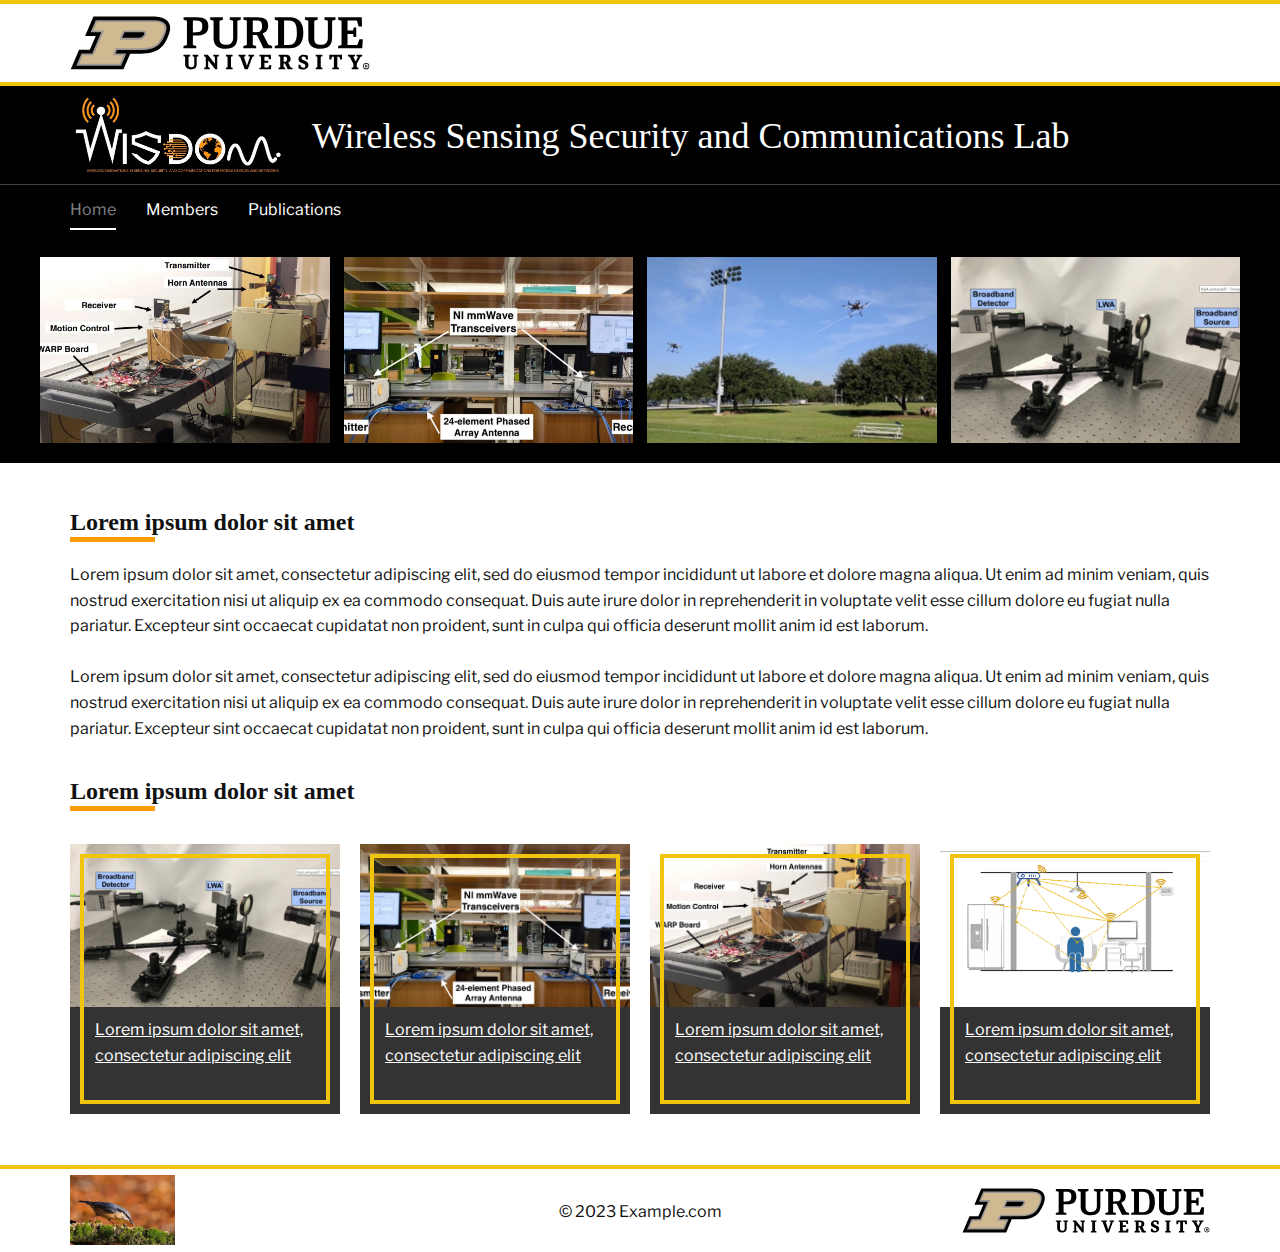
==== commit 40b46ba3: "update" ====
--- a/index.html
+++ b/index.html
@@ -42,11 +42,11 @@
           
         </div>
         <div class="u-black u-section-row u-section-row-2" id="sec-4ad6">
-          <div class="u-clearfix u-sheet u-sheet-2">
-            <a href="index.html" class="u-image u-logo u-image-2" data-image-width="1280" data-image-height="854" title="Home">
-              <img src="images/479dc16452581d4a0d431041e88dc16169af17647cdf027901b9ed401eec7d08789500a4687298b7d4972075049ca8ba80bfc06013b332c9079c28_1280.jpg" class="u-logo-image u-logo-image-2">
+          <div class="u-clearfix u-sheet u-valign-middle u-sheet-2">
+            <a href="index.html" class="u-image u-logo u-image-2" data-image-width="854" data-image-height="324" title="Home">
+              <img src="images/LabLogo.jpg" class="u-logo-image u-logo-image-2">
             </a>
-            <h1 class="u-custom-font u-font-georgia u-text u-text-default u-text-1">Site Title</h1>
+            <h1 class="u-custom-font u-font-georgia u-text u-text-default u-text-1">Wireless Sensing Security and Communications Lab</h1>
           </div>
           
           
@@ -91,43 +91,45 @@
           
         </div>
       </div></header>
-    <section class="u-align-center u-clearfix u-section-1" id="sec-af7d">
-      <div class="u-expanded-width u-gallery u-layout-grid u-show-text-on-hover u-gallery-1">
-        <div class="u-gallery-inner u-gallery-inner-1">
-          <div class="u-effect-fade u-gallery-item">
-            <div class="u-back-slide" data-image-width="1119" data-image-height="662">
-              <img class="u-back-image u-expanded" src="images/1b.JPG">
-            </div>
-            <div class="u-over-slide u-shading u-over-slide-1">
-              <h3 class="u-gallery-heading"></h3>
-              <p class="u-gallery-text"></p>
-            </div>
-          </div>
-          <div class="u-effect-fade u-gallery-item">
-            <div class="u-back-slide" data-image-width="1448" data-image-height="686">
-              <img class="u-back-image u-expanded" src="images/1a.JPG">
-            </div>
-            <div class="u-over-slide u-shading u-over-slide-2">
-              <h3 class="u-gallery-heading"></h3>
-              <p class="u-gallery-text"></p>
-            </div>
-          </div>
-          <div class="u-effect-fade u-gallery-item">
-            <div class="u-back-slide" data-image-width="458" data-image-height="239">
-              <img class="u-back-image u-expanded" src="images/WifiSensingLocalization.png">
-            </div>
-            <div class="u-over-slide u-shading u-over-slide-3">
-              <h3 class="u-gallery-heading"></h3>
-              <p class="u-gallery-text"></p>
-            </div>
-          </div>
-          <div class="u-effect-fade u-gallery-item" data-image-width="1280" data-image-height="853">
-            <div class="u-back-slide" data-image-width="1425" data-image-height="852">
-              <img class="u-back-image u-expanded" src="images/1c.JPG">
-            </div>
-            <div class="u-over-slide u-shading u-over-slide-4">
-              <h3 class="u-gallery-heading"></h3>
-              <p class="u-gallery-text"></p>
+    <section class="u-align-center u-black u-clearfix u-section-1" id="sec-af7d">
+      <div class="u-clearfix u-sheet u-sheet-1">
+        <div class="u-gallery u-layout-grid u-show-text-on-hover u-gallery-1">
+          <div class="u-gallery-inner u-gallery-inner-1">
+            <div class="u-effect-fade u-gallery-item">
+              <div class="u-back-slide" data-image-width="1119" data-image-height="662">
+                <img class="u-back-image u-expanded" src="images/1b.JPG">
+              </div>
+              <div class="u-over-slide u-shading u-over-slide-1">
+                <h3 class="u-gallery-heading"></h3>
+                <p class="u-gallery-text"></p>
+              </div>
+            </div>
+            <div class="u-effect-fade u-gallery-item">
+              <div class="u-back-slide" data-image-width="1448" data-image-height="686">
+                <img class="u-back-image u-expanded" src="images/1a.JPG">
+              </div>
+              <div class="u-over-slide u-shading u-over-slide-2">
+                <h3 class="u-gallery-heading"></h3>
+                <p class="u-gallery-text"></p>
+              </div>
+            </div>
+            <div class="u-effect-fade u-gallery-item">
+              <div class="u-back-slide" data-image-width="1211" data-image-height="583">
+                <img class="u-back-image u-expanded" src="images/af.JPG">
+              </div>
+              <div class="u-over-slide u-shading u-over-slide-3">
+                <h3 class="u-gallery-heading"></h3>
+                <p class="u-gallery-text"></p>
+              </div>
+            </div>
+            <div class="u-effect-fade u-gallery-item" data-image-width="1280" data-image-height="853">
+              <div class="u-back-slide" data-image-width="1425" data-image-height="852">
+                <img class="u-back-image u-expanded" src="images/1c.JPG">
+              </div>
+              <div class="u-over-slide u-shading u-over-slide-4">
+                <h3 class="u-gallery-heading"></h3>
+                <p class="u-gallery-text"></p>
+              </div>
             </div>
           </div>
         </div>
@@ -135,7 +137,7 @@
     </section>
     <section class="u-clearfix u-white u-section-2" id="sec-b62a">
       <div class="u-clearfix u-sheet u-sheet-1">
-        <h3 class="u-custom-font u-font-georgia u-text u-text-1"> Lorem ipsum dolor sit amet</h3>
+        <h3 class="u-custom-font u-font-georgia u-text u-text-default u-text-1"> Lorem ipsum dolor sit amet</h3>
         <p class="u-text u-text-default u-text-2">Lorem ipsum dolor sit amet, consectetur adipiscing elit, sed do eiusmod 
 tempor incididunt ut labore et dolore magna aliqua. Ut enim ad minim 
 veniam, quis nostrud exercitation  nisi ut aliquip ex ea 
@@ -151,7 +153,7 @@
 occaecat cupidatat non proident, sunt in culpa qui officia deserunt 
 mollit anim id est laborum.<br>
         </p>
-        <h3 class="u-custom-font u-font-georgia u-text u-text-3"> Lorem ipsum dolor sit amet</h3>
+        <h3 class="u-custom-font u-font-georgia u-text u-text-default u-text-3"> Lorem ipsum dolor sit amet</h3>
         <div class="u-container-style u-grey-80 u-group u-hover-feature u-shape-rectangle u-group-1" data-href="#">
           <div class="u-container-layout u-container-layout-1">
             <img class="u-expanded-width u-image u-image-default u-image-1" src="images/1c.JPG" alt="" data-image-width="1425" data-image-height="852">
--- a/nicepage.css
+++ b/nicepage.css
@@ -40906,7 +40906,196 @@
 
 /*begin-variables sitestylecss*/
 
+.u-custom-color-1,
+        .u-body.u-custom-color-1,
+        section.u-custom-color-1:before,
+        .u-custom-color-1 > .u-container-layout:before,
+        .u-custom-color-1 > .u-inner-container-layout:before,
+        .u-custom-color-1.u-sidenav:before,
+        .u-container-layout.u-container-layout.u-custom-color-1:before,
+        .u-table-alt-custom-color-1 tr:nth-child(even)
+        {
+            color: #ffffff;
+            background-color: #ff9b04;
+        }
 
+        .u-input.u-custom-color-1,
+        .u-field-input.u-custom-color-1,
+        .u-button-style.u-custom-color-1,
+        .u-button-style.u-custom-color-1[class*="u-border-"]
+        {
+            color: #ffffff !important;
+            background-color: #ff9b04 !important;
+        }
+
+        .u-button-style.u-custom-color-1:hover,
+        .u-button-style.u-custom-color-1[class*="u-border-"]:hover,
+        .u-button-style.u-custom-color-1:focus,
+        .u-button-style.u-custom-color-1[class*="u-border-"]:focus,
+        .u-button-style.u-button-style.u-custom-color-1:active,
+        .u-button-style.u-button-style.u-custom-color-1[class*="u-border-"]:active,
+        .u-button-style.u-button-style.u-custom-color-1.active,
+        .u-button-style.u-button-style.u-custom-color-1[class*="u-border-"].active,
+        li.active > .u-button-style.u-button-style.u-custom-color-1,
+        li.active > .u-button-style.u-button-style.u-custom-color-1[class*="u-border-"]
+        {
+            color: #ffffff !important;
+            background-color: #e98c00 !important;
+        }
+
+        .u-hover-custom-color-1:hover,
+        .u-hover-custom-color-1[class*="u-border-"]:hover,
+        .u-hover-custom-color-1:focus,
+        .u-hover-custom-color-1[class*="u-border-"]:focus,
+        .u-active-custom-color-1.u-active.u-active,
+        .u-active-custom-color-1[class*="u-border-"].u-active.u-active,
+        a.u-button-style.u-hover-custom-color-1:hover,
+        a.u-button-style.u-hover-custom-color-1[class*="u-border-"]:hover,
+        a.u-button-style:hover > .u-hover-custom-color-1,
+        a.u-button-style:hover > .u-hover-custom-color-1[class*="u-border-"],
+        a.u-button-style.u-hover-custom-color-1:focus,
+        a.u-button-style.u-hover-custom-color-1[class*="u-border-"]:focus,
+        a.u-button-style.u-button-style.u-active-custom-color-1:active,
+        a.u-button-style.u-button-style.u-active-custom-color-1[class*="u-border-"]:active,
+        a.u-button-style.u-button-style.u-active-custom-color-1.active,
+        a.u-button-style.u-button-style.u-active-custom-color-1[class*="u-border-"].active,
+        a.u-button-style.u-button-style.active > .u-active-custom-color-1,
+        a.u-button-style.u-button-style.active > .u-active-custom-color-1[class*="u-border-"],
+        li.active > a.u-button-style.u-button-style.u-active-custom-color-1,
+        li.active > a.u-button-style.u-button-style.u-active-custom-color-1[class*="u-border-"],
+        input.u-field-input.u-field-input.u-active-custom-color-1:checked
+        {
+            color: #ffffff !important;
+            background-color: #ff9b04 !important;
+        }
+
+        a.u-link.u-hover-custom-color-1:hover {
+            color: #ff9b04 !important;
+        }
+
+        
+
+        
+        .u-border-custom-color-1,
+        .u-border-custom-color-1.u-input,
+        .u-border-custom-color-1.u-field-input.u-field-input,
+        .u-separator-custom-color-1:after
+        {
+            border-color: #ff9b04;
+            stroke: #ff9b04;
+        }
+
+        .u-button-style.u-border-custom-color-1
+        {
+            border-color: #ff9b04 !important;
+            color: #ff9b04 !important;
+            background-color: transparent !important;
+        }
+
+        .u-button-style.u-border-custom-color-1:hover,
+        .u-button-style.u-border-custom-color-1:focus
+        {
+            border-color: transparent !important;
+            color: #e98c00 !important;
+            background-color: transparent !important;
+        }
+
+        .u-border-hover-custom-color-1:hover,
+        .u-border-hover-custom-color-1:focus,
+        .u-border-active-custom-color-1.u-active.u-active,
+        a.u-button-style.u-border-hover-custom-color-1:hover,
+        a.u-button-style:hover > .u-border-hover-custom-color-1,
+        a.u-button-style.u-border-hover-custom-color-1:focus,
+        a.u-button-style.u-button-style.u-border-active-custom-color-1:active,
+        a.u-button-style.u-button-style.u-border-active-custom-color-1.active,
+        a.u-button-style.u-button-style.active > .u-border-active-custom-color-1,
+        li.active > a.u-button-style.u-button-style.u-border-active-custom-color-1,
+        input.u-field-input.u-field-input.u-border-active-custom-color-1:checked
+        {
+            color: #ff9b04 !important;
+            border-color: #ff9b04 !important;
+        }
+
+        .u-link.u-border-custom-color-1[class*="u-border-"]
+        {
+            border-color: #ff9b04 !important;
+        }
+
+        .u-link.u-border-custom-color-1[class*="u-border-"]:hover
+        {
+            border-color: #e98c00 !important;
+        }
+        
+
+        
+        .u-text-custom-color-1,
+        .u-input.u-text-custom-color-1,
+        .u-input.u-text-custom-color-1[class*="u-border-"],
+        li.active > a.u-button-style.u-text-custom-color-1,
+        li.active > a.u-button-style.u-text-custom-color-1[class*="u-border-"],
+        a.u-button-style.u-text-custom-color-1,
+        a.u-button-style.u-text-custom-color-1[class*="u-border-"]
+        {
+            color: #ff9b04 !important;
+        }
+
+        a.u-button-style.u-text-custom-color-1:hover,
+        a.u-button-style.u-text-custom-color-1[class*="u-border-"]:hover,
+        a.u-button-style.u-text-custom-color-1:focus,
+        a.u-button-style.u-text-custom-color-1[class*="u-border-"]:focus,
+        a.u-button-style.u-button-style.u-text-custom-color-1:active,
+        a.u-button-style.u-button-style.u-text-custom-color-1[class*="u-border-"]:active,
+        a.u-button-style.u-button-style.u-text-custom-color-1.active,
+        a.u-button-style.u-button-style.u-text-custom-color-1[class*="u-border-"].active
+        {
+            color: #e98c00 !important;
+        }
+
+        a.u-button-style:hover > .u-text-hover-custom-color-1,
+        a.u-button-style:hover > .u-text-hover-custom-color-1[class*="u-border-"],
+        a.u-button-style.u-button-style.u-text-hover-custom-color-1:hover,
+        a.u-button-style.u-button-style.u-text-hover-custom-color-1[class*="u-border-"]:hover,
+        a.u-button-style.u-button-style.u-button-style.u-text-hover-custom-color-1.active,
+        a.u-button-style.u-button-style.u-button-style.u-text-hover-custom-color-1[class*="u-border-"].active,
+        a.u-button-style.u-button-style.u-button-style.u-text-hover-custom-color-1:active,
+        a.u-button-style.u-button-style.u-button-style.u-text-hover-custom-color-1[class*="u-border-"]:active,
+        a.u-button-style.u-button-style.u-text-hover-custom-color-1:focus,
+        a.u-button-style.u-button-style.u-text-hover-custom-color-1[class*="u-border-"]:focus,
+        a.u-button-style.u-button-style.u-button-style.u-button-style.u-text-active-custom-color-1:active,
+        a.u-button-style.u-button-style.u-button-style.u-button-style.u-text-active-custom-color-1[class*="u-border-"]:active,
+        a.u-button-style.u-button-style.u-button-style.u-button-style.u-text-active-custom-color-1.active,
+        a.u-button-style.u-button-style.u-button-style.u-button-style.u-text-active-custom-color-1[class*="u-border-"].active,
+        a.u-button-style.u-button-style.active > .u-text-active-custom-color-1,
+        a.u-button-style.u-button-style.active > .u-text-active-custom-color-1[class*="u-border-"],
+        :not(.level-2) > .u-nav > .u-nav-item > a.u-nav-link.u-text-hover-custom-color-1:hover,
+        :not(.level-2) > .u-nav > .u-nav-item > a.u-nav-link.u-nav-link.u-text-active-custom-color-1.active,
+        .u-text-hover-custom-color-1.u-language-url:hover,
+        .u-text-hover-custom-color-1 .u-language-url:hover,
+        .u-text-hover-custom-color-1.u-carousel-control:hover,
+        .u-popupmenu-items.u-text-hover-custom-color-1 .u-nav-link:hover,
+        .u-popupmenu-items.u-popupmenu-items.u-text-active-custom-color-1 .u-nav-link.active
+        {
+            color: #ff9b04 !important;
+        }
+
+        .u-text-custom-color-1 .u-svg-link,
+        .u-text-hover-custom-color-1:hover .u-svg-link,
+        .u-button-style:hover > .u-text-hover-custom-color-1 .u-svg-link,
+        .u-button-style.u-button-style.active > .u-text-active-custom-color-1 .u-svg-link,
+        .u-text-hover-custom-color-1:focus .u-svg-link
+        {
+            fill: #ff9b04;
+        }
+
+        .u-link.u-text-custom-color-1:hover
+        {
+            color: #e98c00 !important;
+        }
+
+        a.u-link.u-text-hover-custom-color-1:hover
+        {
+            color: #ff9b04 !important;
+        }
 
         .u-body
         {
@@ -41274,25 +41463,25 @@
         /** color-rules **/
 
         /** alt-color-rules **/
-        .u-body-color a,.u-palette-1-base a,.u-palette-1-dark-3 a,.u-palette-1-dark-2 a,.u-palette-1-dark-1 a,.u-palette-1 a,.u-palette-1-light-1 a,.u-palette-2-base a,.u-palette-2-dark-3 a,.u-palette-2-dark-2 a,.u-palette-2-dark-1 a,.u-palette-2 a,.u-palette-2-light-1 a,.u-palette-3-dark-3 a,.u-palette-3-dark-2 a,.u-palette-3-dark-1 a,.u-palette-4-base a,.u-palette-4-dark-3 a,.u-palette-4-dark-2 a,.u-palette-4-dark-1 a,.u-palette-5-dark-3 a,.u-palette-5-dark-2 a,.u-palette-5-dark-1 a,.u-grey-40 a,.u-grey-30 a,.u-grey-90 a,.u-grey-80 a,.u-grey-75 a,.u-black a,.u-grey-70 a,.u-grey-60 a,.u-grey-50 a,.u-grey-dark-3 a,.u-grey-dark-2 a,.u-grey-dark-1 a,.u-grey a,.u-shading a,.u-overlap-contrast .u-header a:not(.u-nav-link):not(.u-btn)
+        .u-custom-color-1 a,.u-body-color a,.u-palette-1-base a,.u-palette-1-dark-3 a,.u-palette-1-dark-2 a,.u-palette-1-dark-1 a,.u-palette-1 a,.u-palette-1-light-1 a,.u-palette-2-base a,.u-palette-2-dark-3 a,.u-palette-2-dark-2 a,.u-palette-2-dark-1 a,.u-palette-2 a,.u-palette-2-light-1 a,.u-palette-3-dark-3 a,.u-palette-3-dark-2 a,.u-palette-3-dark-1 a,.u-palette-4-base a,.u-palette-4-dark-3 a,.u-palette-4-dark-2 a,.u-palette-4-dark-1 a,.u-palette-5-dark-3 a,.u-palette-5-dark-2 a,.u-palette-5-dark-1 a,.u-grey-40 a,.u-grey-30 a,.u-grey-90 a,.u-grey-80 a,.u-grey-75 a,.u-black a,.u-grey-70 a,.u-grey-60 a,.u-grey-50 a,.u-grey-dark-3 a,.u-grey-dark-2 a,.u-grey-dark-1 a,.u-grey a,.u-shading a,.u-overlap-contrast .u-header a:not(.u-nav-link):not(.u-btn)
         {
         color: #adcce9;
         }
-        .u-body-color a:hover,.u-palette-1-base a:hover,.u-palette-1-dark-3 a:hover,.u-palette-1-dark-2 a:hover,.u-palette-1-dark-1 a:hover,.u-palette-1 a:hover,.u-palette-1-light-1 a:hover,.u-palette-2-base a:hover,.u-palette-2-dark-3 a:hover,.u-palette-2-dark-2 a:hover,.u-palette-2-dark-1 a:hover,.u-palette-2 a:hover,.u-palette-2-light-1 a:hover,.u-palette-3-dark-3 a:hover,.u-palette-3-dark-2 a:hover,.u-palette-3-dark-1 a:hover,.u-palette-4-base a:hover,.u-palette-4-dark-3 a:hover,.u-palette-4-dark-2 a:hover,.u-palette-4-dark-1 a:hover,.u-palette-5-dark-3 a:hover,.u-palette-5-dark-2 a:hover,.u-palette-5-dark-1 a:hover,.u-grey-40 a:hover,.u-grey-30 a:hover,.u-grey-90 a:hover,.u-grey-80 a:hover,.u-grey-75 a:hover,.u-black a:hover,.u-grey-70 a:hover,.u-grey-60 a:hover,.u-grey-50 a:hover,.u-grey-dark-3 a:hover,.u-grey-dark-2 a:hover,.u-grey-dark-1 a:hover,.u-grey a:hover
+        .u-custom-color-1 a:hover,.u-body-color a:hover,.u-palette-1-base a:hover,.u-palette-1-dark-3 a:hover,.u-palette-1-dark-2 a:hover,.u-palette-1-dark-1 a:hover,.u-palette-1 a:hover,.u-palette-1-light-1 a:hover,.u-palette-2-base a:hover,.u-palette-2-dark-3 a:hover,.u-palette-2-dark-2 a:hover,.u-palette-2-dark-1 a:hover,.u-palette-2 a:hover,.u-palette-2-light-1 a:hover,.u-palette-3-dark-3 a:hover,.u-palette-3-dark-2 a:hover,.u-palette-3-dark-1 a:hover,.u-palette-4-base a:hover,.u-palette-4-dark-3 a:hover,.u-palette-4-dark-2 a:hover,.u-palette-4-dark-1 a:hover,.u-palette-5-dark-3 a:hover,.u-palette-5-dark-2 a:hover,.u-palette-5-dark-1 a:hover,.u-grey-40 a:hover,.u-grey-30 a:hover,.u-grey-90 a:hover,.u-grey-80 a:hover,.u-grey-75 a:hover,.u-black a:hover,.u-grey-70 a:hover,.u-grey-60 a:hover,.u-grey-50 a:hover,.u-grey-dark-3 a:hover,.u-grey-dark-2 a:hover,.u-grey-dark-1 a:hover,.u-grey a:hover
         {
         color: #a1a1a1;
         }
-        .u-body-color .u-btn,.u-palette-1-base .u-btn,.u-palette-1-dark-3 .u-btn,.u-palette-1-dark-2 .u-btn,.u-palette-1-dark-1 .u-btn,.u-palette-1 .u-btn,.u-palette-1-light-1 .u-btn,.u-palette-2-base .u-btn,.u-palette-2-dark-3 .u-btn,.u-palette-2-dark-2 .u-btn,.u-palette-2-dark-1 .u-btn,.u-palette-2 .u-btn,.u-palette-2-light-1 .u-btn,.u-palette-3-dark-3 .u-btn,.u-palette-3-dark-2 .u-btn,.u-palette-3-dark-1 .u-btn,.u-palette-4-base .u-btn,.u-palette-4-dark-3 .u-btn,.u-palette-4-dark-2 .u-btn,.u-palette-4-dark-1 .u-btn,.u-palette-5-dark-3 .u-btn,.u-palette-5-dark-2 .u-btn,.u-palette-5-dark-1 .u-btn,.u-grey-40 .u-btn,.u-grey-30 .u-btn,.u-grey-90 .u-btn,.u-grey-80 .u-btn,.u-grey-75 .u-btn,.u-black .u-btn,.u-grey-70 .u-btn,.u-grey-60 .u-btn,.u-grey-50 .u-btn,.u-grey-dark-3 .u-btn,.u-grey-dark-2 .u-btn,.u-grey-dark-1 .u-btn,.u-grey .u-btn,.u-shading .u-btn,.u-overlap-contrast .u-header .u-btn
+        .u-custom-color-1 .u-btn,.u-body-color .u-btn,.u-palette-1-base .u-btn,.u-palette-1-dark-3 .u-btn,.u-palette-1-dark-2 .u-btn,.u-palette-1-dark-1 .u-btn,.u-palette-1 .u-btn,.u-palette-1-light-1 .u-btn,.u-palette-2-base .u-btn,.u-palette-2-dark-3 .u-btn,.u-palette-2-dark-2 .u-btn,.u-palette-2-dark-1 .u-btn,.u-palette-2 .u-btn,.u-palette-2-light-1 .u-btn,.u-palette-3-dark-3 .u-btn,.u-palette-3-dark-2 .u-btn,.u-palette-3-dark-1 .u-btn,.u-palette-4-base .u-btn,.u-palette-4-dark-3 .u-btn,.u-palette-4-dark-2 .u-btn,.u-palette-4-dark-1 .u-btn,.u-palette-5-dark-3 .u-btn,.u-palette-5-dark-2 .u-btn,.u-palette-5-dark-1 .u-btn,.u-grey-40 .u-btn,.u-grey-30 .u-btn,.u-grey-90 .u-btn,.u-grey-80 .u-btn,.u-grey-75 .u-btn,.u-black .u-btn,.u-grey-70 .u-btn,.u-grey-60 .u-btn,.u-grey-50 .u-btn,.u-grey-dark-3 .u-btn,.u-grey-dark-2 .u-btn,.u-grey-dark-1 .u-btn,.u-grey .u-btn,.u-shading .u-btn,.u-overlap-contrast .u-header .u-btn
         {
         background-color: #adcce9;
         color: #000000;
         }
-        .u-body-color .u-btn:hover,.u-palette-1-base .u-btn:hover,.u-palette-1-dark-3 .u-btn:hover,.u-palette-1-dark-2 .u-btn:hover,.u-palette-1-dark-1 .u-btn:hover,.u-palette-1 .u-btn:hover,.u-palette-1-light-1 .u-btn:hover,.u-palette-2-base .u-btn:hover,.u-palette-2-dark-3 .u-btn:hover,.u-palette-2-dark-2 .u-btn:hover,.u-palette-2-dark-1 .u-btn:hover,.u-palette-2 .u-btn:hover,.u-palette-2-light-1 .u-btn:hover,.u-palette-3-dark-3 .u-btn:hover,.u-palette-3-dark-2 .u-btn:hover,.u-palette-3-dark-1 .u-btn:hover,.u-palette-4-base .u-btn:hover,.u-palette-4-dark-3 .u-btn:hover,.u-palette-4-dark-2 .u-btn:hover,.u-palette-4-dark-1 .u-btn:hover,.u-palette-5-dark-3 .u-btn:hover,.u-palette-5-dark-2 .u-btn:hover,.u-palette-5-dark-1 .u-btn:hover,.u-grey-40 .u-btn:hover,.u-grey-30 .u-btn:hover,.u-grey-90 .u-btn:hover,.u-grey-80 .u-btn:hover,.u-grey-75 .u-btn:hover,.u-black .u-btn:hover,.u-grey-70 .u-btn:hover,.u-grey-60 .u-btn:hover,.u-grey-50 .u-btn:hover,.u-grey-dark-3 .u-btn:hover,.u-grey-dark-2 .u-btn:hover,.u-grey-dark-1 .u-btn:hover,.u-grey .u-btn:hover,.u-shading .u-btn:hover,.u-overlap-contrast .u-header .u-btn:hover
+        .u-custom-color-1 .u-btn:hover,.u-body-color .u-btn:hover,.u-palette-1-base .u-btn:hover,.u-palette-1-dark-3 .u-btn:hover,.u-palette-1-dark-2 .u-btn:hover,.u-palette-1-dark-1 .u-btn:hover,.u-palette-1 .u-btn:hover,.u-palette-1-light-1 .u-btn:hover,.u-palette-2-base .u-btn:hover,.u-palette-2-dark-3 .u-btn:hover,.u-palette-2-dark-2 .u-btn:hover,.u-palette-2-dark-1 .u-btn:hover,.u-palette-2 .u-btn:hover,.u-palette-2-light-1 .u-btn:hover,.u-palette-3-dark-3 .u-btn:hover,.u-palette-3-dark-2 .u-btn:hover,.u-palette-3-dark-1 .u-btn:hover,.u-palette-4-base .u-btn:hover,.u-palette-4-dark-3 .u-btn:hover,.u-palette-4-dark-2 .u-btn:hover,.u-palette-4-dark-1 .u-btn:hover,.u-palette-5-dark-3 .u-btn:hover,.u-palette-5-dark-2 .u-btn:hover,.u-palette-5-dark-1 .u-btn:hover,.u-grey-40 .u-btn:hover,.u-grey-30 .u-btn:hover,.u-grey-90 .u-btn:hover,.u-grey-80 .u-btn:hover,.u-grey-75 .u-btn:hover,.u-black .u-btn:hover,.u-grey-70 .u-btn:hover,.u-grey-60 .u-btn:hover,.u-grey-50 .u-btn:hover,.u-grey-dark-3 .u-btn:hover,.u-grey-dark-2 .u-btn:hover,.u-grey-dark-1 .u-btn:hover,.u-grey .u-btn:hover,.u-shading .u-btn:hover,.u-overlap-contrast .u-header .u-btn:hover
         {
         background-color: #8db8e0;
         color: #ffffff;
         }
-        .u-body-color .u-btn:active,.u-palette-1-base .u-btn:active,.u-palette-1-dark-3 .u-btn:active,.u-palette-1-dark-2 .u-btn:active,.u-palette-1-dark-1 .u-btn:active,.u-palette-1 .u-btn:active,.u-palette-1-light-1 .u-btn:active,.u-palette-2-base .u-btn:active,.u-palette-2-dark-3 .u-btn:active,.u-palette-2-dark-2 .u-btn:active,.u-palette-2-dark-1 .u-btn:active,.u-palette-2 .u-btn:active,.u-palette-2-light-1 .u-btn:active,.u-palette-3-dark-3 .u-btn:active,.u-palette-3-dark-2 .u-btn:active,.u-palette-3-dark-1 .u-btn:active,.u-palette-4-base .u-btn:active,.u-palette-4-dark-3 .u-btn:active,.u-palette-4-dark-2 .u-btn:active,.u-palette-4-dark-1 .u-btn:active,.u-palette-5-dark-3 .u-btn:active,.u-palette-5-dark-2 .u-btn:active,.u-palette-5-dark-1 .u-btn:active,.u-grey-40 .u-btn:active,.u-grey-30 .u-btn:active,.u-grey-90 .u-btn:active,.u-grey-80 .u-btn:active,.u-grey-75 .u-btn:active,.u-black .u-btn:active,.u-grey-70 .u-btn:active,.u-grey-60 .u-btn:active,.u-grey-50 .u-btn:active,.u-grey-dark-3 .u-btn:active,.u-grey-dark-2 .u-btn:active,.u-grey-dark-1 .u-btn:active,.u-grey .u-btn:active,.u-shading .u-btn:active,.u-overlap-contrast .u-header .u-btn:active
+        .u-custom-color-1 .u-btn:active,.u-body-color .u-btn:active,.u-palette-1-base .u-btn:active,.u-palette-1-dark-3 .u-btn:active,.u-palette-1-dark-2 .u-btn:active,.u-palette-1-dark-1 .u-btn:active,.u-palette-1 .u-btn:active,.u-palette-1-light-1 .u-btn:active,.u-palette-2-base .u-btn:active,.u-palette-2-dark-3 .u-btn:active,.u-palette-2-dark-2 .u-btn:active,.u-palette-2-dark-1 .u-btn:active,.u-palette-2 .u-btn:active,.u-palette-2-light-1 .u-btn:active,.u-palette-3-dark-3 .u-btn:active,.u-palette-3-dark-2 .u-btn:active,.u-palette-3-dark-1 .u-btn:active,.u-palette-4-base .u-btn:active,.u-palette-4-dark-3 .u-btn:active,.u-palette-4-dark-2 .u-btn:active,.u-palette-4-dark-1 .u-btn:active,.u-palette-5-dark-3 .u-btn:active,.u-palette-5-dark-2 .u-btn:active,.u-palette-5-dark-1 .u-btn:active,.u-grey-40 .u-btn:active,.u-grey-30 .u-btn:active,.u-grey-90 .u-btn:active,.u-grey-80 .u-btn:active,.u-grey-75 .u-btn:active,.u-black .u-btn:active,.u-grey-70 .u-btn:active,.u-grey-60 .u-btn:active,.u-grey-50 .u-btn:active,.u-grey-dark-3 .u-btn:active,.u-grey-dark-2 .u-btn:active,.u-grey-dark-1 .u-btn:active,.u-grey .u-btn:active,.u-shading .u-btn:active,.u-overlap-contrast .u-header .u-btn:active
         {
         background-color: #8db8e0;
         color: #ffffff;
@@ -41321,13 +41510,13 @@
 }
 
 .u-header .u-sheet-2 {
-  min-height: 100px;
+  min-height: 95px;
 }
 
 .u-header .u-image-2 {
-  width: 101px;
-  height: 68px;
-  margin: 16px auto 0 0;
+  width: 214px;
+  height: 80px;
+  margin: 8px auto 0 0;
 }
 
 .u-header .u-logo-image-2 {
@@ -41336,8 +41525,8 @@
 }
 
 .u-header .u-text-1 {
-  font-size: 3rem;
-  margin: -60px auto 24px 122px;
+  font-size: 2.25rem;
+  margin: -59px auto 28px 242px;
 }
 .u-header .u-section-row-3 {
   background-image: none;
@@ -41363,12 +41552,8 @@
 }
 
 @media (max-width: 1199px) {
-  .u-header .u-image-2 {
-    width: 101px;
-  }
-
   .u-header .u-text-1 {
-    margin-top: -60px;
+    margin-top: -59px;
     margin-left: 122px;
   }
 }
@@ -41381,9 +41566,17 @@
 
 
 @media (max-width: 575px) {
+  .u-header .u-sheet-2 {
+    min-height: 201px;
+  }
+
+  .u-header .u-image-2 {
+    width: 340px;
+    height: 116px;
+  }
+
   .u-header .u-text-1 {
     font-size: 1.875rem;
-    margin-top: 20px;
     margin-left: 77px;
   }
 }
@@ -41442,7 +41635,8 @@
 }
 body a{
 	font-family: 'Libre Franklin', sans-serif !important;
-}/*end-variables custom-site-css*/
+}
+/*end-variables custom-site-css*/
  /*begin-variables base-font-size*/ 
  html { font-size: 16px; }
  /*end-variables base-font-size*/--- a/Home.css
+++ b/Home.css
@@ -1,16 +1,21 @@
  .u-section-1 {
-  min-height: 187px;
+  background-image: none;
+}
+
+.u-section-1 .u-sheet-1 {
+  min-height: 226px;
 }
 
 .u-section-1 .u-gallery-1 {
   height: 186px;
   grid-gap: 17px 17px;
-  margin: 0 auto 1px 0;
+  width: 1200px;
+  margin: 20px -30px;
 }
 
 .u-section-1 .u-gallery-inner-1 {
   grid-template-columns: auto auto auto auto;
-  grid-gap: 0px 0px;
+  grid-gap: 14px 14px;
 }
 
 .u-section-1 .u-over-slide-1 {
@@ -38,10 +43,15 @@
     min-height: 673px;
   }
 
+  .u-section-1 .u-sheet-1 {
+    min-height: 673px;
+  }
+
   .u-section-1 .u-gallery-1 {
     height: 349px;
-    margin-right: initial;
-    margin-left: initial;
+    width: 940px;
+    margin-left: 0;
+    margin-right: 0;
   }
 
   .u-section-1 .u-gallery-inner-1 {
@@ -54,10 +64,13 @@
     min-height: 1151px;
   }
 
+  .u-section-1 .u-sheet-1 {
+    min-height: 1151px;
+  }
+
   .u-section-1 .u-gallery-1 {
     height: 802px;
-    margin-right: initial;
-    margin-left: initial;
+    width: 720px;
   }
 
   .u-section-1 .u-gallery-inner-1 {
@@ -70,10 +83,13 @@
     min-height: 2222px;
   }
 
+  .u-section-1 .u-sheet-1 {
+    min-height: 2222px;
+  }
+
   .u-section-1 .u-gallery-1 {
     height: 1805px;
-    margin-right: initial;
-    margin-left: initial;
+    width: 540px;
   }
 
   .u-section-1 .u-gallery-inner-1 {
@@ -86,32 +102,36 @@
     min-height: 1532px;
   }
 
+  .u-section-1 .u-sheet-1 {
+    min-height: 1532px;
+  }
+
   .u-section-1 .u-gallery-1 {
     height: 1136px;
-    margin-right: initial;
-    margin-left: initial;
+    width: 340px;
   }
 } .u-section-2 {
   background-image: none;
 }
 
 .u-section-2 .u-sheet-1 {
-  min-height: 789px;
+  min-height: 697px;
 }
 
 .u-section-2 .u-text-1 {
-  font-weight: 400;
-  margin: 55px 337px 0 0;
+  background-image: none;
+  font-size: 1.5rem;
+  margin: 45px auto 0 0;
 }
 
 .u-section-2 .u-text-2 {
-  font-size: 1.125rem;
-  margin: 10px auto 0 0;
+  font-size: 1rem;
+  margin: 20px auto 0 0;
 }
 
 .u-section-2 .u-text-3 {
-  font-weight: 400;
-  margin: 36px 337px 0 0;
+  font-size: 1.5rem;
+  margin: 36px auto 0 0;
 }
 
 .u-section-2 .u-group-1 {
@@ -217,7 +237,7 @@
   box-shadow: -2px 0 0 0px rgba(0,0,0,0);
   text-shadow: 0px 0px 0px rgba(0,0,0,0);
   width: 270px;
-  margin: -270px 0 55px auto;
+  margin: -270px 0 51px auto;
 }
 
 .u-section-2 .u-container-layout-4 {
@@ -244,11 +264,11 @@
 
 @media (max-width: 1199px) {
   .u-section-2 .u-text-1 {
-    margin-right: 137px;
+    font-weight: bold;
   }
 
   .u-section-2 .u-text-3 {
-    margin-right: 137px;
+    font-weight: bold;
   }
 
   .u-section-2 .u-group-1 {
@@ -274,14 +294,6 @@
 }
 
 @media (max-width: 991px) {
-  .u-section-2 .u-text-1 {
-    margin-right: 0;
-  }
-
-  .u-section-2 .u-text-3 {
-    margin-right: 0;
-  }
-
   .u-section-2 .u-group-1 {
     margin-right: 450px;
   }
@@ -480,4 +492,13 @@
 }
 .box-scale:hover {
   transform: scale(1.05); /* Scale the element to 120% on hover */
+}
+h3::after {
+    content: '';
+    width: 30%;
+    height: 5px;
+    background: #ff9b04;
+    color: #ff9b04;
+    background-color: #ff9b04;
+    display: block;
 }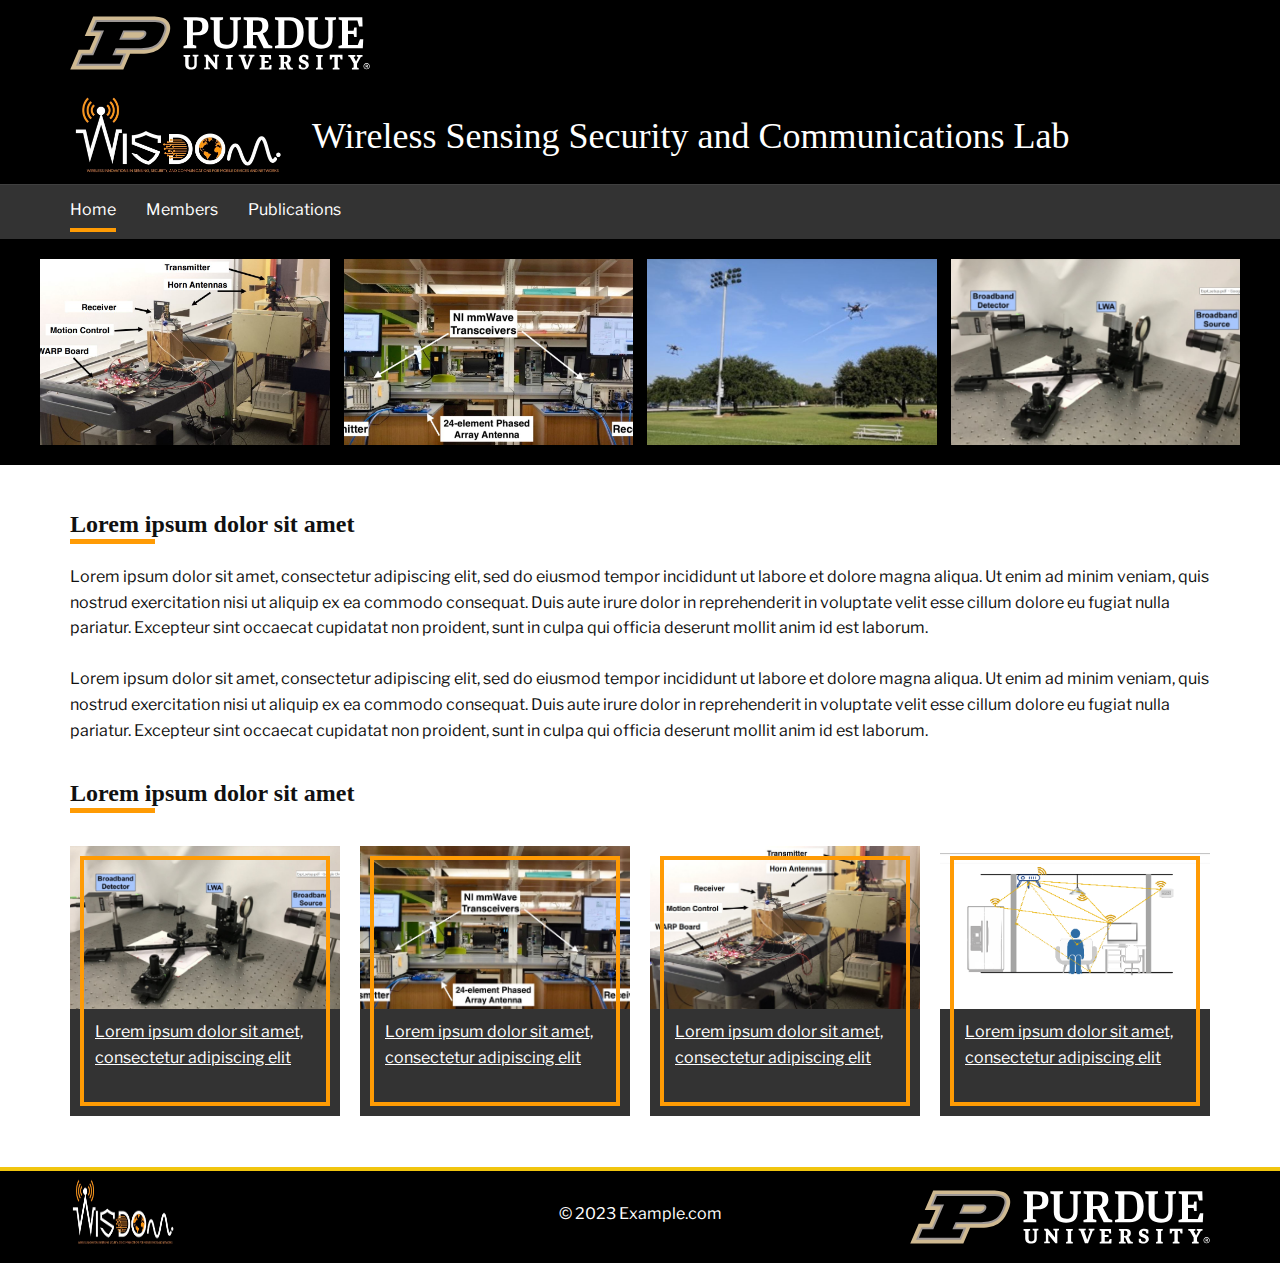
==== commit 1cd35c47: "Update" ====
--- a/index.html
+++ b/index.html
@@ -19,7 +19,7 @@
 		"@context": "http://schema.org",
 		"@type": "Organization",
 		"name": "Site1",
-		"logo": "images/PU-H-light.svg"
+		"logo": "images/PU-H.svg"
 }</script>
     <meta name="theme-color" content="#478ac9">
     <meta property="og:title" content="Home">
@@ -29,10 +29,10 @@
 <link rel="preconnect" href="https://fonts.gstatic.com" crossorigin="">
 <link href="https://fonts.googleapis.com/css2?family=Libre+Franklin&amp;display=swap" rel="stylesheet"><meta data-intl-tel-input-cdn-path="intlTelInput/"></head>
   <body data-home-page="Home.html" data-home-page-title="Home" class="u-body u-xl-mode" data-lang="en"><header class=" u-border-no-bottom u-border-no-left u-border-no-right u-border-no-top u-clearfix u-header u-section-row-container" id="sec-eb6b" style=""><div class="u-section-rows">
-        <div class="u-border-4 u-border-no-left u-border-no-right u-border-palette-3-base u-clearfix u-section-row u-white" data-animation-name="" data-animation-duration="0" data-animation-delay="0" data-animation-direction="" id="sec-3c46">
+        <div class="u-black u-border-4 u-border-black u-border-no-left u-border-no-right u-clearfix u-section-row" data-animation-name="" data-animation-duration="0" data-animation-delay="0" data-animation-direction="" id="sec-3c46">
           <div class="u-clearfix u-sheet u-valign-middle u-sheet-1">
-            <a href="index.html" class="u-image u-logo u-image-1" data-image-width="300" data-image-height="54" title="Home">
-              <img src="images/PU-H-light.svg" class="u-logo-image u-logo-image-1">
+            <a href="index.html" class="u-image u-logo u-image-1" data-image-width="249" data-image-height="45" title="Home">
+              <img src="images/PU-H.svg" class="u-logo-image u-logo-image-1">
             </a>
           </div>
           
@@ -42,20 +42,20 @@
           
         </div>
         <div class="u-black u-section-row u-section-row-2" id="sec-4ad6">
-          <div class="u-clearfix u-sheet u-valign-middle u-sheet-2">
+          <div class="u-clearfix u-sheet u-valign-middle-lg u-valign-middle-xl u-sheet-2">
             <a href="index.html" class="u-image u-logo u-image-2" data-image-width="854" data-image-height="324" title="Home">
               <img src="images/LabLogo.jpg" class="u-logo-image u-logo-image-2">
             </a>
-            <h1 class="u-custom-font u-font-georgia u-text u-text-default u-text-1">Wireless Sensing Security and Communications Lab</h1>
-          </div>
-          
-          
-          
-          
-          
-        </div>
-        <div class="u-black u-border-1 u-border-grey-75 u-border-no-bottom u-border-no-left u-border-no-right u-section-row u-section-row-3" id="sec-169a">
-          <div class="u-clearfix u-sheet u-valign-middle u-sheet-3">
+            <h1 class="u-align-center-xs u-custom-font u-font-georgia u-text u-text-default-lg u-text-default-md u-text-default-sm u-text-default-xl u-text-1">Wireless Sensing Security and Communications Lab</h1>
+          </div>
+          
+          
+          
+          
+          
+        </div>
+        <div class="u-border-1 u-border-grey-75 u-border-no-bottom u-border-no-left u-border-no-right u-grey-80 u-section-row u-section-row-3" id="sec-169a">
+          <div class="u-clearfix u-sheet u-sheet-3">
             <nav class="u-menu u-menu-one-level u-offcanvas u-menu-1">
               <div class="menu-collapse" style="font-size: 1rem; letter-spacing: 0px; font-weight: 400;">
                 <a class="u-button-style u-custom-active-border-color u-custom-active-color u-custom-border u-custom-border-color u-custom-borders u-custom-hover-border-color u-custom-hover-color u-custom-left-right-menu-spacing u-custom-padding-bottom u-custom-text-active-color u-custom-text-color u-custom-text-hover-color u-custom-top-bottom-menu-spacing u-nav-link u-text-active-palette-1-base u-text-hover-palette-2-base" href="#">
@@ -65,9 +65,9 @@
                 </a>
               </div>
               <div class="u-custom-menu u-nav-container">
-                <ul class="u-nav u-spacing-30 u-unstyled u-nav-1"><li class="u-nav-item"><a class="u-border-2 u-border-active-white u-border-hover-white u-border-no-left u-border-no-right u-border-no-top u-button-style u-nav-link u-text-active-grey-50 u-text-hover-grey-50 u-text-white" href="index.html" style="padding: 10px 0px;">Home</a>
-</li><li class="u-nav-item"><a class="u-border-2 u-border-active-white u-border-hover-white u-border-no-left u-border-no-right u-border-no-top u-button-style u-nav-link u-text-active-grey-50 u-text-hover-grey-50 u-text-white" href="Members.html" style="padding: 10px 0px;">Members</a>
-</li><li class="u-nav-item"><a class="u-border-2 u-border-active-white u-border-hover-white u-border-no-left u-border-no-right u-border-no-top u-button-style u-nav-link u-text-active-grey-50 u-text-hover-grey-50 u-text-white" href="Publications.html" style="padding: 10px 0px;">Publications</a>
+                <ul class="u-nav u-spacing-30 u-unstyled u-nav-1"><li class="u-nav-item"><a class="u-border-4 u-border-active-custom-color-1 u-border-hover-white u-border-no-left u-border-no-right u-border-no-top u-button-style u-nav-link u-text-active-white u-text-hover-grey-50 u-text-white" href="index.html" style="padding: 10px 0px;">Home</a>
+</li><li class="u-nav-item"><a class="u-border-4 u-border-active-custom-color-1 u-border-hover-white u-border-no-left u-border-no-right u-border-no-top u-button-style u-nav-link u-text-active-white u-text-hover-grey-50 u-text-white" href="Members.html" style="padding: 10px 0px;">Members</a>
+</li><li class="u-nav-item"><a class="u-border-4 u-border-active-custom-color-1 u-border-hover-white u-border-no-left u-border-no-right u-border-no-top u-button-style u-nav-link u-text-active-white u-text-hover-grey-50 u-text-white" href="Publications.html" style="padding: 10px 0px;">Publications</a>
 </li></ul>
               </div>
               <div class="u-custom-menu u-nav-container-collapse">
@@ -92,8 +92,8 @@
         </div>
       </div></header>
     <section class="u-align-center u-black u-clearfix u-section-1" id="sec-af7d">
-      <div class="u-clearfix u-sheet u-sheet-1">
-        <div class="u-gallery u-layout-grid u-show-text-on-hover u-gallery-1">
+      <div class="u-clearfix u-sheet u-valign-middle-lg u-valign-middle-md u-valign-middle-sm u-valign-middle-xs u-sheet-1">
+        <div class="u-expanded-width-lg u-expanded-width-md u-expanded-width-sm u-expanded-width-xs u-gallery u-layout-grid u-show-text-on-hover u-gallery-1">
           <div class="u-gallery-inner u-gallery-inner-1">
             <div class="u-effect-fade u-gallery-item">
               <div class="u-back-slide" data-image-width="1119" data-image-height="662">
@@ -153,33 +153,33 @@
 occaecat cupidatat non proident, sunt in culpa qui officia deserunt 
 mollit anim id est laborum.<br>
         </p>
-        <h3 class="u-custom-font u-font-georgia u-text u-text-default u-text-3"> Lorem ipsum dolor sit amet</h3>
+        <h3 class="u-align-center-lg u-align-center-md u-align-center-sm u-align-center-xs u-custom-font u-font-georgia u-text u-text-default u-text-3"> Lorem ipsum dolor sit amet</h3>
         <div class="u-container-style u-grey-80 u-group u-hover-feature u-shape-rectangle u-group-1" data-href="#">
           <div class="u-container-layout u-container-layout-1">
             <img class="u-expanded-width u-image u-image-default u-image-1" src="images/1c.JPG" alt="" data-image-width="1425" data-image-height="852">
             <p class="u-text u-text-4"> Lorem ipsum dolor sit amet, consectetur adipiscing elit</p>
-            <div class="box-scale u-border-4 u-border-palette-3-base u-hover-feature u-preserve-proportions u-shape u-shape-rectangle u-shape-1"></div>
+            <div class="box-scale u-border-4 u-border-custom-color-1 u-hover-feature u-preserve-proportions u-shape u-shape-rectangle u-shape-1"></div>
           </div>
         </div>
         <div class="u-container-style u-grey-80 u-group u-hover-feature u-shape-rectangle u-group-2" data-href="#">
           <div class="u-container-layout u-container-layout-2">
             <img class="u-expanded-width u-image u-image-default u-image-2" src="images/1a.JPG" alt="" data-image-width="1448" data-image-height="686">
             <p class="u-text u-text-5"> Lorem ipsum dolor sit amet, consectetur adipiscing elit</p>
-            <div class="box-scale u-border-4 u-border-palette-3-base u-hover-feature u-preserve-proportions u-shape u-shape-rectangle u-shape-2"></div>
+            <div class="box-scale u-border-4 u-border-custom-color-1 u-hover-feature u-preserve-proportions u-shape u-shape-rectangle u-shape-2"></div>
           </div>
         </div>
         <div class="u-container-style u-grey-80 u-group u-hover-feature u-shape-rectangle u-group-3" data-href="#">
           <div class="u-container-layout u-container-layout-3">
             <img class="u-expanded-width u-image u-image-default u-image-3" src="images/1b.JPG" alt="" data-image-width="1119" data-image-height="662">
             <p class="u-text u-text-6"> Lorem ipsum dolor sit amet, consectetur adipiscing elit</p>
-            <div class="box-scale u-border-4 u-border-palette-3-base u-hover-feature u-preserve-proportions u-shape u-shape-rectangle u-shape-3"></div>
+            <div class="box-scale u-border-4 u-border-custom-color-1 u-hover-feature u-preserve-proportions u-shape u-shape-rectangle u-shape-3"></div>
           </div>
         </div>
         <div class="u-container-style u-grey-80 u-group u-hover-feature u-shape-rectangle u-group-4" data-href="#">
           <div class="u-container-layout u-container-layout-4">
             <img class="u-expanded-width u-image u-image-default u-image-4" src="images/WifiSensingLocalization.png" alt="" data-image-width="458" data-image-height="239">
             <p class="u-text u-text-7"> Lorem ipsum dolor sit amet, consectetur adipiscing elit</p>
-            <div class="box-scale u-border-4 u-border-palette-3-base u-hover-feature u-preserve-proportions u-shape u-shape-rectangle u-shape-4"></div>
+            <div class="box-scale u-border-4 u-border-custom-color-1 u-hover-feature u-preserve-proportions u-shape u-shape-rectangle u-shape-4"></div>
           </div>
         </div>
       </div>
@@ -194,13 +194,13 @@
     </section>
     
     
-    <footer class="u-border-4 u-border-no-bottom u-border-no-left u-border-no-right u-border-palette-3-base u-clearfix u-footer u-white" id="sec-b84a"><div class="u-clearfix u-sheet u-sheet-1">
-        <a href="index.html" class="u-image u-logo u-image-1" data-image-width="1280" data-image-height="854" title="Home">
-          <img src="images/479dc16452581d4a0d431041e88dc16169af17647cdf027901b9ed401eec7d08789500a4687298b7d4972075049ca8ba80bfc06013b332c9079c28_1280.jpg" class="u-logo-image u-logo-image-1">
+    <footer class="u-black u-border-4 u-border-no-bottom u-border-no-left u-border-no-right u-border-palette-3-base u-clearfix u-footer" id="sec-b84a"><div class="u-clearfix u-sheet u-sheet-1">
+        <a href="index.html" class="u-image u-logo u-image-1" data-image-width="854" data-image-height="324" title="Home">
+          <img src="images/LabLogo.jpg" class="u-logo-image u-logo-image-1">
         </a>
         <p class="u-align-center u-text u-text-default u-text-1"> © 2023 Example.com</p>
-        <a href="index.html" class="u-image u-logo u-image-2" data-image-width="248" data-image-height="45" title="Home">
-          <img src="images/PU-H-light.svg" class="u-logo-image u-logo-image-2">
+        <a href="index.html" class="u-image u-logo u-image-2" data-image-width="300" data-image-height="54" title="Home">
+          <img src="images/PU-H.svg" class="u-logo-image u-logo-image-2">
         </a>
       </div></footer>
     <section class="u-backlink u-clearfix u-grey-80">
--- a/nicepage.css
+++ b/nicepage.css
@@ -41497,7 +41497,7 @@
 
 .u-header .u-image-1 {
   width: 300px;
-  height: 53px;
+  height: 54px;
   margin: 12px auto 12px 0;
 }
 
@@ -41553,31 +41553,47 @@
 
 @media (max-width: 1199px) {
   .u-header .u-text-1 {
-    margin-top: -59px;
-    margin-left: 122px;
+    font-size: 1.875rem;
+    width: auto;
+    margin: -56px 0 32px auto;
   }
 }
 
 
+@media (max-width: 991px) {
+  .u-header .u-sheet-2 {
+    min-height: 161px;
+  }
+
+  .u-header .u-text-1 {
+    margin: 20px 15px;
+  }
+}
 
 
-
-
+@media (max-width: 767px) {
+  .u-header .u-text-1 {
+    margin-right: 15px;
+    margin-left: 15px;
+  }
+}
 
 
 @media (max-width: 575px) {
   .u-header .u-sheet-2 {
-    min-height: 201px;
+    min-height: 193px;
   }
 
   .u-header .u-image-2 {
     width: 340px;
     height: 116px;
+    margin-right: 0;
   }
 
   .u-header .u-text-1 {
-    font-size: 1.875rem;
-    margin-left: 77px;
+    font-size: 1.125rem;
+    margin-left: 0;
+    margin-right: 0;
   }
 }
 
@@ -41601,8 +41617,8 @@
 }
 
 .u-footer .u-image-2 {
-  width: 248px;
-  height: 44px;
+  width: 300px;
+  height: 54px;
   margin: -37px 0 19px auto;
 }
 
@@ -41623,9 +41639,59 @@
     margin-top: -37px;
   }
 }
+@media (max-width: 991px) {
+  .u-footer .u-sheet-1 {
+    min-height: 76px;
+  }
 
+  .u-footer .u-image-1 {
+    width: 98px;
+    height: 65px;
+  }
 
+  .u-footer .u-text-1 {
+    width: auto;
+    margin-top: -45px;
+  }
 
+  .u-footer .u-image-2 {
+    width: 233px;
+    height: 41px;
+    margin-top: -33px;
+    margin-right: 0;
+    margin-bottom: 22px;
+  }
+}
+@media (max-width: 767px) {
+  .u-footer .u-image-2 {
+    width: 233px;
+    height: 41px;
+    margin-top: -33px;
+    margin-right: 0;
+  }
+}
+@media (max-width: 575px) {
+  .u-footer .u-sheet-1 {
+    min-height: 128px;
+  }
+
+  .u-footer .u-image-1 {
+    width: 103px;
+    height: 39px;
+    margin-top: 36px;
+  }
+
+  .u-footer .u-text-1 {
+    margin-top: 10px;
+  }
+
+  .u-footer .u-image-2 {
+    width: 128px;
+    height: 22px;
+    margin-top: -66px;
+    margin-bottom: 60px;
+  }
+}
 
  /*begin-variables custom-site-css*/section.u-backlink.u-clearfix.u-grey-80 {
     display: none;
--- a/Home.css
+++ b/Home.css
@@ -3,7 +3,7 @@
 }
 
 .u-section-1 .u-sheet-1 {
-  min-height: 226px;
+  min-height: 93px;
 }
 
 .u-section-1 .u-gallery-1 {
@@ -39,19 +39,15 @@
 }
 
 @media (max-width: 1199px) {
-   .u-section-1 {
-    min-height: 673px;
-  }
-
   .u-section-1 .u-sheet-1 {
-    min-height: 673px;
+    min-height: 188px;
   }
 
   .u-section-1 .u-gallery-1 {
-    height: 349px;
-    width: 940px;
-    margin-left: 0;
-    margin-right: 0;
+    height: 149px;
+    margin-right: initial;
+    margin-left: initial;
+    width: auto;
   }
 
   .u-section-1 .u-gallery-inner-1 {
@@ -60,17 +56,32 @@
 }
 
 @media (max-width: 991px) {
-   .u-section-1 {
-    min-height: 1151px;
-  }
-
   .u-section-1 .u-sheet-1 {
-    min-height: 1151px;
+    min-height: 155px;
   }
 
   .u-section-1 .u-gallery-1 {
-    height: 802px;
-    width: 720px;
+    height: 115px;
+    width: auto;
+    margin-right: initial;
+    margin-left: initial;
+  }
+
+  .u-section-1 .u-gallery-inner-1 {
+    grid-template-columns: auto auto auto auto;
+  }
+}
+
+@media (max-width: 767px) {
+  .u-section-1 .u-sheet-1 {
+    min-height: 93px;
+  }
+
+  .u-section-1 .u-gallery-1 {
+    height: 1805px;
+    width: auto;
+    margin-right: initial;
+    margin-left: initial;
   }
 
   .u-section-1 .u-gallery-inner-1 {
@@ -78,37 +89,18 @@
   }
 }
 
-@media (max-width: 767px) {
-   .u-section-1 {
-    min-height: 2222px;
-  }
-
-  .u-section-1 .u-sheet-1 {
-    min-height: 2222px;
-  }
-
+@media (max-width: 575px) {
   .u-section-1 .u-gallery-1 {
-    height: 1805px;
-    width: 540px;
+    height: 73px;
+    margin-top: 10px;
+    margin-bottom: 10px;
+    width: auto;
+    margin-right: initial;
+    margin-left: initial;
   }
 
   .u-section-1 .u-gallery-inner-1 {
-    grid-template-columns: repeat(1, auto);
-  }
-}
-
-@media (max-width: 575px) {
-   .u-section-1 {
-    min-height: 1532px;
-  }
-
-  .u-section-1 .u-sheet-1 {
-    min-height: 1532px;
-  }
-
-  .u-section-1 .u-gallery-1 {
-    height: 1136px;
-    width: 340px;
+    grid-template-columns: auto auto auto auto;
   }
 } .u-section-2 {
   background-image: none;
@@ -121,6 +113,7 @@
 .u-section-2 .u-text-1 {
   background-image: none;
   font-size: 1.5rem;
+  font-weight: bold;
   margin: 45px auto 0 0;
 }
 
@@ -131,6 +124,7 @@
 
 .u-section-2 .u-text-3 {
   font-size: 1.5rem;
+  font-weight: bold;
   margin: 36px auto 0 0;
 }
 
@@ -263,67 +257,115 @@
 }
 
 @media (max-width: 1199px) {
-  .u-section-2 .u-text-1 {
-    font-weight: bold;
+  .u-section-2 .u-sheet-1 {
+    min-height: 1031px;
   }
 
   .u-section-2 .u-text-3 {
-    font-weight: bold;
-  }
-
+    width: auto;
+    margin-top: 23px;
+    margin-left: auto;
+  }
+
+  .u-section-2 .u-group-1 {
+    margin-top: 36px;
+    margin-right: auto;
+    margin-left: 157px;
+    height: auto;
+  }
+
+  .u-section-2 .u-group-2 {
+    margin-top: -269px;
+    margin-right: 164px;
+    margin-left: auto;
+    height: auto;
+  }
+
+  .u-section-2 .u-group-3 {
+    margin-top: 39px;
+    margin-right: auto;
+    margin-left: 157px;
+    height: auto;
+  }
+
+  .u-section-2 .u-group-4 {
+    margin-top: -273px;
+    margin-right: 163px;
+    margin-bottom: 45px;
+    height: auto;
+  }
+}
+
+@media (max-width: 991px) {
+  .u-section-2 .u-sheet-1 {
+    min-height: 1081px;
+  }
+
+  .u-section-2 .u-group-1 {
+    margin-top: 28px;
+    margin-left: 0;
+  }
+
+  .u-section-2 .u-group-2 {
+    margin-top: -272px;
+    margin-right: 144px;
+  }
+
+  .u-section-2 .u-group-3 {
+    margin-top: 30px;
+    margin-left: 0;
+  }
+
+  .u-section-2 .u-group-4 {
+    margin-right: 144px;
+    margin-bottom: 49px;
+  }
+}
+
+@media (max-width: 767px) {
   .u-section-2 .u-group-1 {
     transform: translateX(0px) translateY(0px) scale(1) rotate(0deg);
-    margin-right: 670px;
-    height: auto;
   }
 
   .u-section-2 .u-group-2 {
     transform: translateX(0px) translateY(0px) scale(1) rotate(0deg);
-    height: auto;
+    margin-top: 20px;
   }
 
   .u-section-2 .u-group-3 {
     transform: translateX(0px) translateY(0px) scale(1) rotate(0deg);
-    height: auto;
   }
 
   .u-section-2 .u-group-4 {
     transform: translateX(0px) translateY(0px) scale(1) rotate(0deg);
-    height: auto;
-  }
-}
-
-@media (max-width: 991px) {
+    margin-top: 20px;
+  }
+}
+
+@media (max-width: 575px) {
+  .u-section-2 .u-sheet-1 {
+    min-height: 2041px;
+  }
+
   .u-section-2 .u-group-1 {
-    margin-right: 450px;
-  }
-}
-
-@media (max-width: 767px) {
-  .u-section-2 .u-group-1 {
-    margin-right: 270px;
+    margin-top: 26px;
+    margin-left: auto;
   }
 
   .u-section-2 .u-group-2 {
-    margin-left: 270px;
+    margin-top: 33px;
+    margin-right: auto;
   }
 
   .u-section-2 .u-group-3 {
-    margin-right: 270px;
-  }
-}
-
-@media (max-width: 575px) {
-  .u-section-2 .u-group-1 {
-    margin-right: 70px;
-  }
-
-  .u-section-2 .u-group-2 {
-    margin-left: 70px;
-  }
-
-  .u-section-2 .u-group-3 {
-    margin-right: 70px;
+    margin-top: 37px;
+    margin-left: auto;
+  }
+
+  .u-section-2 .u-group-4 {
+    margin-top: 30px;
+    margin-right: auto;
+    margin-bottom: 50px;
   }
 }
 
